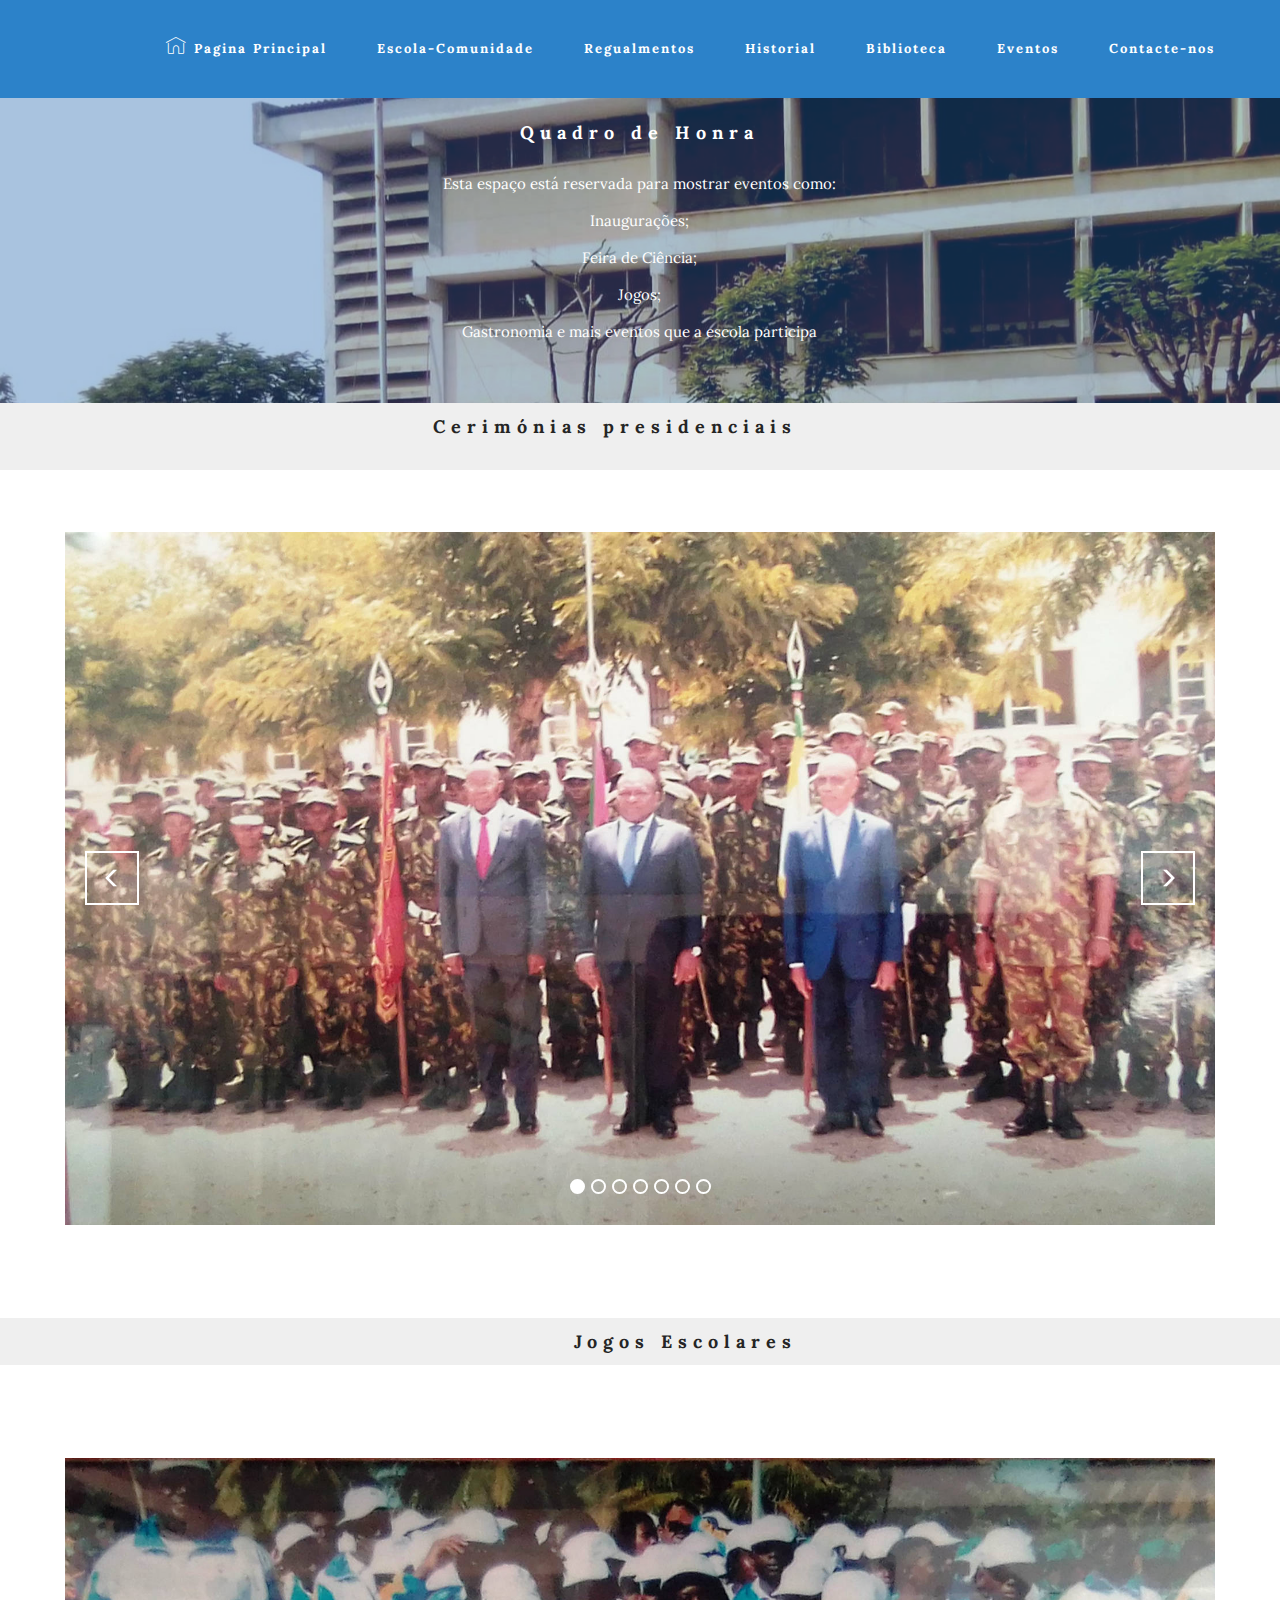
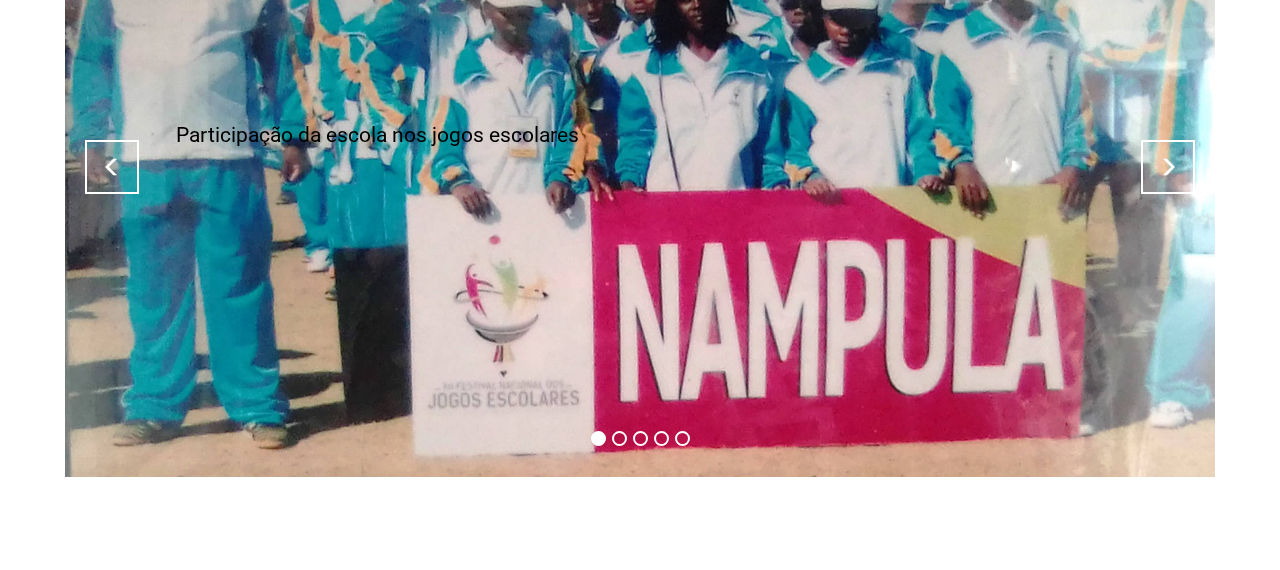
==== page2.html @ 92f91542 "create github pages" ====
<!DOCTYPE html>
<html  >
<head>
  <!-- Site made with Mobirise Website Builder v4.12.4, https://mobirise.com -->
  <meta charset="UTF-8">
  <meta http-equiv="X-UA-Compatible" content="IE=edge">
  <meta name="generator" content="Mobirise v4.12.4, mobirise.com">
  <meta name="viewport" content="width=device-width, initial-scale=1, minimum-scale=1">
  <link rel="shortcut icon" href="assets/images/ooo-207x128.png" type="image/x-icon">
  <meta name="description" content="">
  
  
  <title>ESN-Eventos</title>
  <link rel="stylesheet" href="https://fonts.googleapis.com/css?family=Roboto:700,400&subset=cyrillic,latin,greek,vietnamese">
  <link rel="stylesheet" href="assets/web/assets/mobirise-icons/mobirise-icons.css">
  <link rel="stylesheet" href="assets/bootstrap/css/bootstrap.min.css">
  <link rel="stylesheet" href="assets/mobirise/css/style.css">
  <link rel="stylesheet" href="assets/mobirise-slider/style.css">
  <link rel="preload" as="style" href="assets/mobirise/css/mbr-additional.css"><link rel="stylesheet" href="assets/mobirise/css/mbr-additional.css" type="text/css">
  
  
  
</head>
<body>
  <section class="mbr-navbar mbr-navbar--freeze mbr-navbar--absolute mbr-navbar--sticky mbr-navbar--auto-collapse" id="menu-8" data-rv-view="93">
    <div class="mbr-navbar__section mbr-section">
        <div class="mbr-section__container container">
            <div class="mbr-navbar__container">
                
                <div class="mbr-navbar__hamburger mbr-hamburger"><span class="mbr-hamburger__line"></span></div>
                <div class="mbr-navbar__column mbr-navbar__menu">
                    <nav class="mbr-navbar__menu-box mbr-navbar__menu-box--inline-right">
                        <div class="mbr-navbar__column">
                            <ul class="mbr-navbar__items mbr-navbar__items--right float-left mbr-buttons mbr-buttons--freeze mbr-buttons--right btn-decorator mbr-buttons--active mbr-buttons--only-links"><li class="mbr-navbar__item"><a class="mbr-buttons__link btn text-white" href="index.html"><span class="mbri-home mbr-iconfont mbr-iconfont-btn"></span>Pagina Principal</a></li> <li class="mbr-navbar__item"><a class="mbr-buttons__link btn text-white" href="page6.html">Escola-Comunidade</a></li> <li class="mbr-navbar__item"><a class="mbr-buttons__link btn text-white" href="page7.html">Regualmentos</a></li> <li class="mbr-navbar__item"><a class="mbr-buttons__link btn text-white" href="page3.html">Historial</a></li> <li class="mbr-navbar__item"><a class="mbr-buttons__link btn text-white" href="page5.html">Biblioteca</a></li><li class="mbr-navbar__item"><a class="mbr-buttons__link btn text-white" href="page2.html">Eventos</a></li><li class="mbr-navbar__item"><a class="mbr-buttons__link btn text-white" href="page4.html">Contacte-nos</a></li></ul>                            
                            
                        </div>
                    </nav>
                </div>
            </div>
        </div>
    </div>
</section>

<section class="engine"><a href="https://mobirise.info/l">free website templates</a></section><section class="mbr-section mbr-section--relative mbr-section--fixed-size mbr-background mbr-after-navbar" id="msg-box3-1g" data-rv-view="95" style="background-image: url(assets/images/img-20190910-73447-2000x1500.jpeg);">
    <div class="mbr-overlay" style="opacity: 0.4; background-color: rgb(41, 105, 176);"></div>
    <div class="mbr-section__container container mbr-section__container--first" style="padding-top: 31px;">
        <div class="mbr-header mbr-header--wysiwyg row">
            <div class="col-sm-8 col-sm-offset-2">
                <h3 class="mbr-header__text">Quadro de Honra</h3>
                
            </div>
        </div>
    </div>
    <div class="mbr-section__container container mbr-section__container--last" style="padding-bottom: 62px;">
        <div class="row">
            <div class="mbr-article mbr-article--wysiwyg col-sm-8 col-sm-offset-2"><p>Esta espaço está reservada para mostrar eventos como:
</p><p>Inaugurações;
</p><p>Feira de Ciência;
</p><p>Jogos;
</p><p>Gastronomia e mais eventos que a escola participa</p></div>
        </div>
    </div>
    
</section>

<section class="mbr-section mbr-section--relative mbr-section--short-paddings" id="msg-box2-1k" data-rv-view="98" style="background-color: rgb(239, 239, 239);">

    

    <div class="mbr-section__container mbr-section__container--isolated container" style="padding-top: 20px; padding-bottom: 20px;">
        <div class="row">
            <div class="mbr-box mbr-box--fixed mbr-box--adapted">
                <div class="mbr-box__magnet mbr-box__magnet--top-left mbr-section__left col-sm-8">
                    <div class="mbr-section__container">
                        <div class="mbr-header mbr-header--auto-align mbr-header--wysiwyg">
                            <h3 class="mbr-header__text">Cerimónias presidenciais</h3>
                        </div>
                    </div>
                    
                </div>
                <div class="mbr-box__magnet mbr-box__magnet--top-left mbr-section__right col-sm-4">
                    
                </div>
            </div>
        </div>
    </div>

</section>

<section class="mbr-section mbr-section--relative mbr-section--short-paddings" id="msg-box2-1u" data-rv-view="101" style="background-color: rgb(239, 239, 239);">

    

    <div class="mbr-section__container mbr-section__container--isolated container" style="padding-top: 20px; padding-bottom: 0px;">
        <div class="row">
            <div class="mbr-box mbr-box--fixed mbr-box--adapted">
                <div class="mbr-box__magnet mbr-box__magnet--top-left mbr-section__left col-sm-8">
                    
                    
                </div>
                <div class="mbr-box__magnet mbr-box__magnet--top-left mbr-section__right col-sm-4">
                    
                </div>
            </div>
        </div>
    </div>

</section>

<section class="mbr-slider mbr-section mbr-section--no-padding carousel slide" data-ride="carousel" data-wrap="true" data-interval="5000" id="slider-2i" data-rv-view="104" style="background-color: rgb(255, 255, 255);">
    <div class="mbr-section__container boxed-slider container" style="padding-top: 62px; padding-bottom: 93px;">
        <div>
            <ol class="carousel-indicators">
                <li data-app-prevent-settings="" data-target="#slider-2i" class="active" data-slide-to="0"></li><li data-app-prevent-settings="" data-target="#slider-2i" data-slide-to="1"></li><li data-app-prevent-settings="" data-target="#slider-2i" data-slide-to="2"></li><li data-app-prevent-settings="" data-target="#slider-2i" data-slide-to="3"></li><li data-app-prevent-settings="" data-target="#slider-2i" data-slide-to="4"></li><li data-app-prevent-settings="" data-target="#slider-2i" data-slide-to="5"></li><li data-app-prevent-settings="" data-target="#slider-2i" data-slide-to="6"></li>
            </ol>
            <div class="carousel-inner" role="listbox">
                <div class="mbr-box mbr-section mbr-section--relative mbr-section--fixed-size mbr-section--bg-adapted item dark center active">
                    <div class="mbr-box__magnet mbr-box__magnet--center-right">
                                            
                        <div>
                            <img src="assets/images/img-20191025-133819-burst001-cover-2-2000x1205.jpg">
                            <div class="row">
                                <div class=" col-md-6 col-md-offset-5">  

                                <div class="mbr-hero">
                                    

                                    
                                </div>
                                
                                </div>
                            </div>
                        </div>
                    </div>
                </div><div class="mbr-box mbr-section mbr-section--relative mbr-section--fixed-size mbr-section--bg-adapted item dark center">
                    <div class="mbr-box__magnet mbr-box__magnet--center-right">
                                            
                        <div>
                            <img src="assets/images/img-20191025-133909-2000x1083.jpg">
                            <div class="row">
                                <div class=" col-md-6 col-md-offset-5">  

                                <div class="mbr-hero">
                                    

                                    
                                </div>
                                
                                </div>
                            </div>
                        </div>
                    </div>
                </div><div class="mbr-box mbr-section mbr-section--relative mbr-section--fixed-size mbr-section--bg-adapted item dark center">
                    <div class="mbr-box__magnet mbr-box__magnet--center-right">
                                            
                        <div>
                            <img src="assets/images/img-20191025-133913-burst001-cover-2-2000x1382.jpg">
                            <div class="row">
                                <div class=" col-md-6 col-md-offset-5">  

                                <div class="mbr-hero">
                                    

                                    
                                </div>
                                
                                </div>
                            </div>
                        </div>
                    </div>
                </div><div class="mbr-box mbr-section mbr-section--relative mbr-section--fixed-size mbr-section--bg-adapted item dark center">
                    <div class="mbr-box__magnet mbr-box__magnet--center-right">
                                            
                        <div>
                            <img src="assets/images/img-20191025-133945-2000x1299.jpg">
                            <div class="row">
                                <div class=" col-md-6 col-md-offset-5">  

                                <div class="mbr-hero">
                                    

                                    
                                </div>
                                
                                </div>
                            </div>
                        </div>
                    </div>
                </div><div class="mbr-box mbr-section mbr-section--relative mbr-section--fixed-size mbr-section--bg-adapted item dark center">
                    <div class="mbr-box__magnet mbr-box__magnet--center-right">
                                            
                        <div>
                            <img src="assets/images/img-20191025-134005-2000x1050.jpg">
                            <div class="row">
                                <div class=" col-md-6 col-md-offset-5">  

                                <div class="mbr-hero">
                                    

                                    
                                </div>
                                
                                </div>
                            </div>
                        </div>
                    </div>
                </div><div class="mbr-box mbr-section mbr-section--relative mbr-section--fixed-size mbr-section--bg-adapted item dark center">
                    <div class="mbr-box__magnet mbr-box__magnet--center-right">
                                            
                        <div>
                            <img src="assets/images/img-20191025-134021-2000x1330.jpg">
                            <div class="row">
                                <div class=" col-md-6 col-md-offset-5">  

                                <div class="mbr-hero">
                                    

                                    
                                </div>
                                
                                </div>
                            </div>
                        </div>
                    </div>
                </div><div class="mbr-box mbr-section mbr-section--relative mbr-section--fixed-size mbr-section--bg-adapted item dark center">
                    <div class="mbr-box__magnet mbr-box__magnet--center-right">
                                            
                        <div>
                            <img src="assets/images/img-20191025-134209-1853x1308.jpg">
                            <div class="row">
                                <div class=" col-md-6 col-md-offset-5">  

                                <div class="mbr-hero">
                                    

                                    
                                </div>
                                
                                </div>
                            </div>
                        </div>
                    </div>
                </div>
            </div>
            
            <a data-app-prevent-settings="" class="left carousel-control" role="button" data-slide="prev" href="#slider-2i">
                <span class="glyphicon glyphicon-menu-left" aria-hidden="true"></span>
                <span class="sr-only">Previous</span>
            </a>
            <a data-app-prevent-settings="" class="right carousel-control" role="button" data-slide="next" href="#slider-2i">
                <span class="glyphicon glyphicon-menu-right" aria-hidden="true"></span>
                <span class="sr-only">Next</span>
            </a>
        </div>
    </div>
</section>

<section class="mbr-section mbr-section--relative mbr-section--short-paddings" id="msg-box2-1j" data-rv-view="128" style="background-color: rgb(239, 239, 239);">

    

    <div class="mbr-section__container mbr-section__container--isolated container" style="padding-top: 20px; padding-bottom: 20px;">
        <div class="row">
            <div class="mbr-box mbr-box--fixed mbr-box--adapted">
                <div class="mbr-box__magnet mbr-box__magnet--top-left mbr-section__left col-sm-8">
                    <div class="mbr-section__container">
                        <div class="mbr-header mbr-header--auto-align mbr-header--wysiwyg">
                            <h3 class="mbr-header__text">Jogos Escolares</h3>
                        </div>
                    </div>
                    
                </div>
                <div class="mbr-box__magnet mbr-box__magnet--top-left mbr-section__right col-sm-4">
                    
                </div>
            </div>
        </div>
    </div>

</section>

<section class="mbr-slider mbr-section mbr-section--no-padding carousel slide" data-ride="carousel" data-wrap="true" data-interval="5000" id="slider-2j" data-rv-view="131" style="background-color: rgb(255, 255, 255);">
    <div class="mbr-section__container boxed-slider container" style="padding-top: 93px; padding-bottom: 93px;">
        <div>
            <ol class="carousel-indicators">
                <li data-app-prevent-settings="" data-target="#slider-2j" data-slide-to="0" class="active"></li><li data-app-prevent-settings="" data-target="#slider-2j" data-slide-to="1"></li><li data-app-prevent-settings="" data-target="#slider-2j" data-slide-to="2"></li><li data-app-prevent-settings="" data-target="#slider-2j" data-slide-to="3"></li><li data-app-prevent-settings="" data-target="#slider-2j" class="" data-slide-to="4"></li>
            </ol>
            <div class="carousel-inner" role="listbox">
                <div class="mbr-box mbr-section mbr-section--relative mbr-section--fixed-size mbr-section--bg-adapted item dark center active">
                    <div class="mbr-box__magnet mbr-box__magnet--center-left">
                                            
                        <div>
                            <img src="assets/images/img-20191025-133648-burst001-cover-2000x1076.jpg">
                            <div class="row">
                                <div class=" col-md-offset-1 col-md-6">  

                                <div class="mbr-hero">
                                    

                                    <p class="mbr-hero__subtext">Participação da escola nos jogos escolares</p>
                                </div>
                                
                                </div>
                            </div>
                        </div>
                    </div>
                </div><div class="mbr-box mbr-section mbr-section--relative mbr-section--fixed-size mbr-section--bg-adapted item dark center">
                    <div class="mbr-box__magnet mbr-box__magnet--center-right">
                                            
                        <div>
                            <img src="assets/images/img-20191025-133725-2000x1295.jpg">
                            <div class="row">
                                <div class=" col-md-6 col-md-offset-5">  

                                <div class="mbr-hero">
                                    

                                    
                                </div>
                                
                                </div>
                            </div>
                        </div>
                    </div>
                </div><div class="mbr-box mbr-section mbr-section--relative mbr-section--fixed-size mbr-section--bg-adapted item dark center">
                    <div class="mbr-box__magnet mbr-box__magnet--center-right">
                                            
                        <div>
                            <img src="assets/images/img-20191025-133612-burst001-cover-1-2000x1379.jpg">
                            <div class="row">
                                <div class=" col-md-6 col-md-offset-5">  

                                <div class="mbr-hero">
                                    

                                    
                                </div>
                                
                                </div>
                            </div>
                        </div>
                    </div>
                </div><div class="mbr-box mbr-section mbr-section--relative mbr-section--fixed-size mbr-section--bg-adapted item dark center">
                    <div class="mbr-box__magnet mbr-box__magnet--center-right">
                                            
                        <div>
                            <img src="assets/images/img-20191025-133658-copia-2000x1076.jpg">
                            <div class="row">
                                <div class=" col-md-6 col-md-offset-5">  

                                <div class="mbr-hero">
                                    

                                    
                                </div>
                                
                                </div>
                            </div>
                        </div>
                    </div>
                </div><div class="mbr-box mbr-section mbr-section--relative mbr-section--fixed-size mbr-section--bg-adapted item dark center">
                    <div class="mbr-box__magnet mbr-box__magnet--center-right">
                                            
                        <div>
                            <img src="assets/images/img-20191025-133812-2000x1076.jpg">
                            <div class="row">
                                <div class=" col-md-6 col-md-offset-5">  

                                <div class="mbr-hero">
                                    

                                    
                                </div>
                                
                                </div>
                            </div>
                        </div>
                    </div>
                </div>
            </div>
            
            <a data-app-prevent-settings="" class="left carousel-control" role="button" data-slide="prev" href="#slider-2j">
                <span class="glyphicon glyphicon-menu-left" aria-hidden="true"></span>
                <span class="sr-only">Previous</span>
            </a>
            <a data-app-prevent-settings="" class="right carousel-control" role="button" data-slide="next" href="#slider-2j">
                <span class="glyphicon glyphicon-menu-right" aria-hidden="true"></span>
                <span class="sr-only">Next</span>
            </a>
        </div>
    </div>
</section>


  <script src="assets/web/assets/jquery/jquery.min.js"></script>
  <script src="assets/bootstrap/js/bootstrap.min.js"></script>
  <script src="assets/smooth-scroll/smooth-scroll.js"></script>
  <script src="assets/bootstrap-carousel-swipe/bootstrap-carousel-swipe.js"></script>
  <script src="assets/mobirise/js/script.js"></script>
  
  
</body>
</html>
---- assets/web/assets/mobirise-icons/mobirise-icons.css ----
@font-face {
  font-family: 'MobiriseIcons';
  src:  url('mobirise-icons.eot?spat4u');
  src:  url('mobirise-icons.eot?spat4u#iefix') format('embedded-opentype'),
    url('mobirise-icons.ttf?spat4u') format('truetype'),
    url('mobirise-icons.woff?spat4u') format('woff'),
    url('mobirise-icons.svg?spat4u#MobiriseIcons') format('svg');
  font-weight: normal;
  font-style: normal;
  font-display: swap;
}

[class^="mbri-"], [class*=" mbri-"] {
  /* use !important to prevent issues with browser extensions that change fonts */
  font-family: MobiriseIcons !important;
  speak: none;
  font-style: normal;
  font-weight: normal;
  font-variant: normal;
  text-transform: none;
  line-height: 1;

  /* Better Font Rendering =========== */
  -webkit-font-smoothing: antialiased;
  -moz-osx-font-smoothing: grayscale;
}

.mbri-add-submenu:before {
  content: "\e900";
}
.mbri-alert:before {
  content: "\e901";
}
.mbri-align-center:before {
  content: "\e902";
}
.mbri-align-justify:before {
  content: "\e903";
}
.mbri-align-left:before {
  content: "\e904";
}
.mbri-align-right:before {
  content: "\e905";
}
.mbri-android:before {
  content: "\e906";
}
.mbri-apple:before {
  content: "\e907";
}
.mbri-arrow-down:before {
  content: "\e908";
}
.mbri-arrow-next:before {
  content: "\e909";
}
.mbri-arrow-prev:before {
  content: "\e90a";
}
.mbri-arrow-up:before {
  content: "\e90b";
}
.mbri-bold:before {
  content: "\e90c";
}
.mbri-bookmark:before {
  content: "\e90d";
}
.mbri-bootstrap:before {
  content: "\e90e";
}
.mbri-briefcase:before {
  content: "\e90f";
}
.mbri-browse:before {
  content: "\e910";
}
.mbri-bulleted-list:before {
  content: "\e911";
}
.mbri-calendar:before {
  content: "\e912";
}
.mbri-camera:before {
  content: "\e913";
}
.mbri-cart-add:before {
  content: "\e914";
}
.mbri-cart-full:before {
  content: "\e915";
}
.mbri-cash:before {
  content: "\e916";
}
.mbri-change-style:before {
  content: "\e917";
}
.mbri-chat:before {
  content: "\e918";
}
.mbri-clock:before {
  content: "\e919";
}
.mbri-close:before {
  content: "\e91a";
}
.mbri-cloud:before {
  content: "\e91b";
}
.mbri-code:before {
  content: "\e91c";
}
.mbri-contact-form:before {
  content: "\e91d";
}
.mbri-credit-card:before {
  content: "\e91e";
}
.mbri-cursor-click:before {
  content: "\e91f";
}
.mbri-cust-feedback:before {
  content: "\e920";
}
.mbri-database:before {
  content: "\e921";
}
.mbri-delivery:before {
  content: "\e922";
}
.mbri-desktop:before {
  content: "\e923";
}
.mbri-devices:before {
  content: "\e924";
}
.mbri-down:before {
  content: "\e925";
}
.mbri-download:before {
  content: "\e989";
}
.mbri-drag-n-drop:before {
  content: "\e927";
}
.mbri-drag-n-drop2:before {
  content: "\e928";
}
.mbri-edit:before {
  content: "\e929";
}
.mbri-edit2:before {
  content: "\e92a";
}
.mbri-error:before {
  content: "\e92b";
}
.mbri-extension:before {
  content: "\e92c";
}
.mbri-features:before {
  content: "\e92d";
}
.mbri-file:before {
  content: "\e92e";
}
.mbri-flag:before {
  content: "\e92f";
}
.mbri-folder:before {
  content: "\e930";
}
.mbri-gift:before {
  content: "\e931";
}
.mbri-github:before {
  content: "\e932";
}
.mbri-globe:before {
  content: "\e933";
}
.mbri-globe-2:before {
  content: "\e934";
}
.mbri-growing-chart:before {
  content: "\e935";
}
.mbri-hearth:before {
  content: "\e936";
}
.mbri-help:before {
  content: "\e937";
}
.mbri-home:before {
  content: "\e938";
}
.mbri-hot-cup:before {
  content: "\e939";
}
.mbri-idea:before {
  content: "\e93a";
}
.mbri-image-gallery:before {
  content: "\e93b";
}
.mbri-image-slider:before {
  content: "\e93c";
}
.mbri-info:before {
  content: "\e93d";
}
.mbri-italic:before {
  content: "\e93e";
}
.mbri-key:before {
  content: "\e93f";
}
.mbri-laptop:before {
  content: "\e940";
}
.mbri-layers:before {
  content: "\e941";
}
.mbri-left-right:before {
  content: "\e942";
}
.mbri-left:before {
  content: "\e943";
}
.mbri-letter:before {
  content: "\e944";
}
.mbri-like:before {
  content: "\e945";
}
.mbri-link:before {
  content: "\e946";
}
.mbri-lock:before {
  content: "\e947";
}
.mbri-login:before {
  content: "\e948";
}
.mbri-logout:before {
  content: "\e949";
}
.mbri-magic-stick:before {
  content: "\e94a";
}
.mbri-map-pin:before {
  content: "\e94b";
}
.mbri-menu:before {
  content: "\e94c";
}
.mbri-mobile:before {
  content: "\e94d";
}
.mbri-mobile2:before {
  content: "\e94e";
}
.mbri-mobirise:before {
  content: "\e94f";
}
.mbri-more-horizontal:before {
  content: "\e950";
}
.mbri-more-vertical:before {
  content: "\e951";
}
.mbri-music:before {
  content: "\e952";
}
.mbri-new-file:before {
  content: "\e953";
}
.mbri-numbered-list:before {
  content: "\e954";
}
.mbri-opened-folder:before {
  content: "\e955";
}
.mbri-pages:before {
  content: "\e956";
}
.mbri-paper-plane:before {
  content: "\e957";
}
.mbri-paperclip:before {
  content: "\e958";
}
.mbri-photo:before {
  content: "\e959";
}
.mbri-photos:before {
  content: "\e95a";
}
.mbri-pin:before {
  content: "\e95b";
}
.mbri-play:before {
  content: "\e95c";
}
.mbri-plus:before {
  content: "\e95d";
}
.mbri-preview:before {
  content: "\e95e";
}
.mbri-print:before {
  content: "\e95f";
}
.mbri-protect:before {
  content: "\e960";
}
.mbri-question:before {
  content: "\e961";
}
.mbri-quote-left:before {
  content: "\e962";
}
.mbri-quote-right:before {
  content: "\e963";
}
.mbri-refresh:before {
  content: "\e964";
}
.mbri-responsive:before {
  content: "\e965";
}
.mbri-right:before {
  content: "\e966";
}
.mbri-rocket:before {
  content: "\e967";
}
.mbri-sad-face:before {
  content: "\e968";
}
.mbri-sale:before {
  content: "\e969";
}
.mbri-save:before {
  content: "\e96a";
}
.mbri-search:before {
  content: "\e96b";
}
.mbri-setting:before {
  content: "\e96c";
}
.mbri-setting2:before {
  content: "\e96d";
}
.mbri-setting3:before {
  content: "\e96e";
}
.mbri-share:before {
  content: "\e96f";
}
.mbri-shopping-bag:before {
  content: "\e970";
}
.mbri-shopping-basket:before {
  content: "\e971";
}
.mbri-shopping-cart:before {
  content: "\e972";
}
.mbri-sites:before {
  content: "\e973";
}
.mbri-smile-face:before {
  content: "\e974";
}
.mbri-speed:before {
  content: "\e975";
}
.mbri-star:before {
  content: "\e976";
}
.mbri-success:before {
  content: "\e977";
}
.mbri-sun:before {
  content: "\e978";
}
.mbri-sun2:before {
  content: "\e979";
}
.mbri-tablet:before {
  content: "\e97a";
}
.mbri-tablet-vertical:before {
  content: "\e97b";
}
.mbri-target:before {
  content: "\e97c";
}
.mbri-timer:before {
  content: "\e97d";
}
.mbri-to-ftp:before {
  content: "\e97e";
}
.mbri-to-local-drive:before {
  content: "\e97f";
}
.mbri-touch-swipe:before {
  content: "\e980";
}
.mbri-touch:before {
  content: "\e981";
}
.mbri-trash:before {
  content: "\e982";
}
.mbri-underline:before {
  content: "\e983";
}
.mbri-unlink:before {
  content: "\e984";
}
.mbri-unlock:before {
  content: "\e985";
}
.mbri-up-down:before {
  content: "\e986";
}
.mbri-up:before {
  content: "\e987";
}
.mbri-update:before {
  content: "\e988";
}
.mbri-upload:before {
 content: "\e926"; 
}
.mbri-user:before {
  content: "\e98a";
}
.mbri-user2:before {
  content: "\e98b";
}
.mbri-users:before {
  content: "\e98c";
}
.mbri-video:before {
  content: "\e98d";
}
.mbri-video-play:before {
  content: "\e98e";
}
.mbri-watch:before {
  content: "\e98f";
}
.mbri-website-theme:before {
  content: "\e990";
}
.mbri-wifi:before {
  content: "\e991";
}
.mbri-windows:before {
  content: "\e992";
}
.mbri-zoom-out:before {
  content: "\e993";
}
.mbri-redo:before {
  content: "\e994";
}
.mbri-undo:before {
  content: "\e995";
}
---- assets/mobirise/css/style.css ----
.engine {
	position: absolute;
	text-indent: -2400px;
	text-align: center;
	padding: 0;
	top: 0;
	left: -2400px;
}.is-builder .animated {
  -webkit-animation-name: none !important;
  animation-name: none !important;
}
html {
  position: relative;
  min-height: 100%;
}
.mbr-embedded-video {
  position: relative;
}
.mbr-background-video,
.mbr-background-video-preview {
  bottom: 0;
  left: 0;
  overflow: hidden;
  position: absolute;
  right: 0;
  top: 0;
}
.mbr-parallax-background,
.mbr-background {
  background-attachment: fixed !important;
  background-position: 50% 0;
  background-repeat: no-repeat;
  background-size: cover !important;
}
.mbr-hidden-scrollbar .mbr-parallax-background {
  background-size: auto 130%;
}
.mobile .mbr-parallax-background {
  background-attachment: scroll !important;
}
.mbr-background {
  background-attachment: scroll !important;
}
.mbr-navbar {
  position: relative;
  width: 100%;
}
.mbr-navbar:before {
  content: "";
  display: block;
}
.mbr-navbar__brand-link:after,
.mbr-navbar__brand-img {
  max-height: 74px;
  height: 100%;
}
.mbr-navbar:before,
.mbr-navbar__container {
  height: 98px;
}
.mbr-navbar--ss .mbr-navbar__brand-link:after,
.mbr-navbar--ss .mbr-navbar__brand-img {
  height: 74px;
}
.mbr-navbar--ss:before,
.mbr-navbar--ss .mbr-navbar__container {
  height: 98px;
}
.mbr-navbar--xs .mbr-navbar__brand-link:after,
.mbr-navbar--xs .mbr-navbar__brand-img {
  height: 32px;
}
.mbr-navbar--xs:before,
.mbr-navbar--xs .mbr-navbar__container {
  height: 56px;
}
.mbr-navbar--s .mbr-navbar__brand-link:after,
.mbr-navbar--s .mbr-navbar__brand-img {
  height: 48px;
}
.mbr-navbar--s:before,
.mbr-navbar--s .mbr-navbar__container {
  height: 72px;
}
.mbr-navbar--m .mbr-navbar__brand-link:after,
.mbr-navbar--m .mbr-navbar__brand-img {
  height: 64px;
}
.mbr-navbar--m:before,
.mbr-navbar--m .mbr-navbar__container {
  height: 88px;
}
.mbr-navbar--l .mbr-navbar__brand-link:after,
.mbr-navbar--l .mbr-navbar__brand-img {
  height: 96px;
}
.mbr-navbar--l:before,
.mbr-navbar--l .mbr-navbar__container {
  height: 120px;
}
.mbr-navbar--xl .mbr-navbar__brand-link:after,
.mbr-navbar--xl .mbr-navbar__brand-img {
  height: 128px;
}
.mbr-navbar--xl:before,
.mbr-navbar--xl .mbr-navbar__container {
  height: 152px;
}
.mbr-navbar--short .mbr-navbar__brand-link:after,
.mbr-navbar--short .mbr-navbar__brand-img {
  height: 40px;
}
.mbr-navbar--short .mbr-brand__logo .mbr-iconfont{
  font-size: 40px;
}
.mbr-navbar--short:before,
.mbr-navbar--short .mbr-navbar__container {
  height: 64px;
}
.mbr-navbar--short .mbr-navbar__container {
  padding: 12px 0;
}
@media (max-width: 767px) {
  .mbr-navbar--short .mbr-navbar__brand-link:after,
  .mbr-navbar--short .mbr-navbar__brand-img {
    height: 31px;
  }
  .mbr-navbar--short:before,
  .mbr-navbar--short .mbr-navbar__container {
    height: 45px;
  }
  .mbr-navbar--short .mbr-navbar__container {
    padding: 7px 0;
  }
}
.mbr-navbar__brand-img {
  position: relative;
}
.mbr-navbar__brand-img,
.mbr-navbar__container,
.mbr-navbar__section {
  -webkit-transition: all 300ms ease-in-out 0s;
  -o-transition: all 300ms ease-in-out 0s;
  transition: all 300ms ease-in-out 0s;
}
.mbr-navbar__section {
  background: #2c2c2c;
  height: auto;
  position: absolute;
  top: 0;
  width: 100%;
  z-index: 1000;
}
.mbr-navbar__container {
  display: table;
  padding: 12px 0;
  width: 100%;
}
.mbr-navbar__menu-box {
  display: table;
  width: 100%;
}
.mbr-navbar__menu-box--inline-left,
.mbr-navbar__menu-box--inline-center,
.mbr-navbar__menu-box--inline-right {
  display: block;
  text-align: left;
}
.mbr-navbar__menu-box--inline-center {
  text-align: center;
}
.mbr-navbar__menu-box--inline-right {
  text-align: right;
}
.mbr-navbar__column {
  display: table-cell;
  vertical-align: middle;
}
.mbr-navbar__column--xxs {
  width: 1%;
}
.mbr-navbar__column--xs {
  width: 10%;
}
.mbr-navbar__column--s {
  width: 20%;
}
.mbr-navbar__column--m {
  width: 30%;
}
.mbr-navbar__column--l {
  width: 40%;
}
.mbr-navbar__column--xl {
  width: 50%;
}
.mbr-navbar__menu-box--inline-left .mbr-navbar__column,
.mbr-navbar__menu-box--inline-center .mbr-navbar__column,
.mbr-navbar__menu-box--inline-right .mbr-navbar__column {
  display: inline-block;
}
.mbr-navbar__items {
  float: left;
  padding-left: 0px;
  position: relative;
  left: -20px;
}
.mbr-navbar__items--right {
  float: right;
  left: 0;
}
.float-left {
  float: left;
}
.mbr-navbar__item {
  display: block;
  float: left;
  position: relative;
}
.mbr-navbar__hamburger {
  display: none;
  margin-top: -11px;
  position: absolute;
  right: 0;
  top: 50%;
  z-index: 10000;
}
.mbr-navbar--collapsed .mbr-navbar__container {
  position: relative;
}
.mbr-navbar--collapsed .mbr-navbar__column {
  display: block;
  width: 100%;
}
.mbr-navbar--collapsed .mbr-navbar__items--right {
  padding-top: 13px;
}
.mbr-navbar--collapsed .mbr-navbar__menu {
  background: rgba(0, 0, 0, 0.9);
  display: none;
  height: 100%;
  left: 0;
  position: fixed;
  top: 0;
  width: 100%;
  z-index: 9999;
}
.mbr-navbar--collapsed .mbr-navbar__menu-box {
  display: table-cell;
  vertical-align: middle;
}
.mbr-navbar--collapsed .mbr-navbar__items {
  float: none;
}
.mbr-navbar--collapsed .mbr-navbar__item {
  float: none;
}
.mbr-navbar--collapsed .mbr-navbar__hamburger {
  display: block;
}
.mbr-navbar--collapsed.mbr-navbar--open .mbr-navbar__menu {
  display: table;
}
.mbr-navbar--collapsed.mbr-navbar--open:not(.mbr-navbar--sticky) .mbr-navbar__section {
  background: none;
  position: fixed;
}
.mbr-navbar--collapsed.mbr-navbar--open .mbr-navbar__brand {
  visibility: hidden;
}
.mbr-navbar--collapsed.mbr-navbar--sticky.mbr-navbar--open .mbr-navbar__brand {
  visibility: visible;
}
.mbr-navbar--collapsed.mbr-navbar--open .mbr-navbar__brand-img,
.mbr-navbar--collapsed.mbr-navbar--open .mbr-navbar__container {
  -webkit-transition: none;
  -o-transition: none;
  transition: none;
}
.mbr-navbar--freeze.mbr-navbar--collapsed.mbr-navbar--open .mbr-navbar__hamburger,
.mbr-navbar--freeze.mbr-navbar--collapsed.mbr-navbar--open .mbr-navbar__hamburger:hover {
  color: #fff !important;
}
.mbr-navbar--sticky .mbr-navbar__section {
  position: fixed;
}
.mbr-navbar--absolute {
  position: absolute;
}
/* fix for popup menu conflict */
@media (max-width: 480px) {
  .mbr-navbar--absolute.mbr-navbar[id^=menu-] {
    position: absolute;
  }
}
.mbr-navbar--transparent .mbr-navbar__section {
  background: none;
}
.mbr-navbar--stuck .mbr-navbar__section,
.mbr-navbar--relative .mbr-navbar__section {
  background: #2c2c2c;
}
@media (max-width: 991px) {
  .mbr-navbar--auto-collapse .mbr-navbar__container {
    position: relative;
  }
  .mbr-navbar--auto-collapse .mbr-navbar__column {
    display: block;
    width: 100%;
  }
  .mbr-navbar__column {
    max-height: 100vh;
    overflow-x: hidden;
    overflow-y:auto;
  }
  .mbr-navbar__column::-webkit-scrollbar {
    display:none;
  }
  .mbr-navbar--auto-collapse .mbr-navbar__items--right {
    padding-top: 13px;
  }
  .mbr-navbar--auto-collapse .mbr-navbar__menu {
    background: rgba(0, 0, 0, 0.9);
    display: none;
    height: 100%;
    left: 0;
    position: fixed;
    top: 0;
    width: 100%;
    z-index: 9999;
  }
  .mbr-navbar--auto-collapse .mbr-navbar__menu-box {
    display: table-cell;
    vertical-align: middle;
  }
  .mbr-navbar--auto-collapse .mbr-navbar__items {
    float: none;
  }
  .mbr-navbar--auto-collapse .mbr-navbar__item {
    float: none;
  }
  .mbr-navbar--auto-collapse .mbr-navbar__hamburger {
    display: block;
  }
  .mbr-navbar--auto-collapse.mbr-navbar--open .mbr-navbar__menu {
    display: table;
  }
  .mbr-navbar--auto-collapse.mbr-navbar--open:not(.mbr-navbar--sticky) .mbr-navbar__section {
    background: none;
    position: fixed;
  }
  .mbr-navbar--auto-collapse.mbr-navbar--open .mbr-navbar__brand {
    visibility: hidden;
  }
  .mbr-navbar--auto-collapse.mbr-navbar--sticky.mbr-navbar--open .mbr-navbar__brand {
    visibility: visible;
  }
  .mbr-navbar--auto-collapse.mbr-navbar--open .mbr-navbar__brand-img,
  .mbr-navbar--auto-collapse.mbr-navbar--open .mbr-navbar__container {
    -webkit-transition: none;
    -o-transition: none;
    transition: none;
  }
}
.mbr-after-navbar:before {
  content: "";
  display: block;
  height: 98px;
}
.mbr-hamburger {
  cursor: pointer;
  height: 23px;
  width: 30px;
}
.mbr-hamburger:focus {
  outline: none;
}
.mbr-hamburger__line,
.mbr-hamburger__line:before,
.mbr-hamburger__line:after {
  content: "";
  position: absolute;
  display: block;
  height: 1px;
  cursor: pointer;
}
.mbr-hamburger__line,
.mbr-hamburger__line:before,
.mbr-hamburger__line:after {
  width: 30px;
  border-bottom: 5px solid;
  top: 9px;
}
.mbr-hamburger__line:before {
  top: -9px;
}
.mbr-hamburger__line:after {
  top: 9px;
}
.mbr-hamburger__line,
.mbr-hamburger__line:before,
.mbr-hamburger__line:after {
  -webkit-transition: all 300ms ease-in-out;
  transition: all 300ms ease-in-out;
}
.mbr-hamburger--open .mbr-hamburger__line {
  border-color: transparent;
}
.mbr-hamburger--open .mbr-hamburger__line:before,
.mbr-hamburger--open .mbr-hamburger__line:after {
  top: 0;
}
.mbr-hamburger--open .mbr-hamburger__line:before {
  -ms-transform: rotate(45deg);
  -webkit-transform: rotate(45deg);
  transform: rotate(45deg);
}
.mbr-hamburger--open .mbr-hamburger__line:after {
  top: 10px;
  -ms-transform: translatey(-10px) rotate(-45deg);
  -webkit-transform: translatey(-10px) rotate(-45deg);
  transform: translatey(-10px) rotate(-45deg);
}
@media (max-width: 767px) {
  .mbr-hamburger {
    height: 23px;
    width: 27px;
  }
  .mbr-hamburger__line,
  .mbr-hamburger__line:before,
  .mbr-hamburger__line:after {
    width: 27px;
    border-bottom: 4px solid;
    top: 9px;
  }
  .mbr-hamburger__line:before {
    top: -9px;
  }
  .mbr-hamburger__line:after {
    top: 9px;
  }
}

.navbar-dropdown .hamburger-icon {
  content: "";
  width: 16px;
  -webkit-box-shadow: 0 -6px 0 1px,0 0 0 1px,0 6px 0 1px;
  -moz-box-shadow: 0 -6px 0 1px,0 0 0 1px,0 6px 0 1px;
  box-shadow: 0 -6px 0 1px,0 0 0 1px,0 6px 0 1px;
}

.mbr-brand {
  display: block;
  float: left;
  position: relative;
}
.mbr-brand,
.mbr-brand:hover {
  text-decoration: none;
}
.mbr-brand__name {
  display: block;
  font-weight: bold;
  margin-top: 5px;
  text-align: center;
}
.mbr-brand__name,
.mbr-brand__name:hover {
  text-decoration: none;
}
.mbr-brand--inline {
  display: table;
}
.mbr-brand--inline:after {
  content: "";
  display: table-cell;
  width: 1px;
}
.mbr-brand--inline .mbr-brand__logo,
.mbr-brand--inline .mbr-brand__name {
  display: table-cell;
  vertical-align: middle;
}
.mbr-brand--inline .mbr-brand__logo {
  padding-right: 10px;
}
.mbr-brand--inline .mbr-brand__name {
  margin: 0;
  text-align: left;
}
.mbr-form {
  display: table;
  margin-top: -13px;
  position: relative;
  top: 14px;
  /* width: 100%; */
}
.mbr-form__left,
.mbr-form__right {
  display: table-cell;
  vertical-align: top;
}
.mbr-form__left {
  padding-right: 3px;
}
.mbr-form__right {
  width: 1px;
}
@media (max-width: 530px) {
  .mbr-form {
    display: block;
    margin-top: -27px;
    position: relative;
    top: 26px;
  }
  .mbr-form__left,
  .mbr-form__right {
    display: block;
  }
  .mbr-form__left {
    margin-bottom: 12px;
    padding-right: 0;
  }
  .mbr-form__right {
    width: 100%;
  }
}
.mbr-section {
  padding: 0 20px;
}
.mbr-section--no-padding {
  padding: 0;
}
.mbr-section--relative {
  position: relative;
}
.mbr-section--fixed-size {
  overflow: hidden;
}
.mbr-section--full-height {
  height: 100vh;
}
.mbr-section--full-height.mbr-after-navbar:before {
  display: none;
}
.mbr-section--bg-adapted {
  background-attachment: scroll;
  background-position: 50% 0;
  background-repeat: no-repeat;
  background-size: cover;
}
.mbr-section--gray {
  background-color: #444444;
}
.mbr-section--light-gray {
  background-color: #f0f0f0;
}
.mbr-section--dark-gray {
  background-color: #3c3c3c;
}
.mbr-section__container {
  padding: 0;
  position: relative;
  z-index: 3;
}
.mbr-section__container--center {
  text-align: center;
}
.mbr-section__container--std-padding {
  padding: 93px 0;
}
.mbr-section__container--std-top-padding {
  padding-top: 93px;
}
.mbr-section__container--std-bot-padding {
  padding-bottom: 93px;
}
.mbr-section__container--sm-padding {
  padding: 41px 0;
}
.mbr-section__container--sm-top-padding {
  padding-top: 41px;
}
.mbr-section__container--sm-bot-padding {
  padding-bottom: 41px;
}
.mbr-section__container--isolated {
  padding-bottom: 93px;
  padding-top: 93px;
}
.mbr-section__container--first {
  padding-top: 93px;
  padding-bottom: 41px;
}
.mbr-section__container--middle {
  padding-bottom: 41px;
}
.mbr-section__container--last {
  padding-bottom: 93px;
}
.mbr-section__row {
  margin-left: -24px;
  margin-right: -24px;
}
.mbr-section__col {
  overflow: hidden;
  padding-left: 24px;
  padding-right: 24px;
}
.mbr-section__left {
  padding-right: 40px;
}
.mbr-section__right {
  padding-left: 15px;
}
.mbr-section__header {
  line-height: 1.5em;
  margin: -10px 0 0;
  text-align: center;
}
@media (min-width: 768px) {
  .mbr-section--short-paddings .mbr-section__container--std-padding {
    padding: 59px 0;
  }
  .mbr-section--short-paddings .mbr-section__container--std-top-padding {
    padding-top: 59px;
  }
  .mbr-section--short-paddings .mbr-section__container--std-bot-padding {
    padding-bottom: 59px;
  }
  .mbr-section--short-paddings .mbr-section__container--sm-padding {
    padding: 41px 0;
  }
  .mbr-section--short-paddings .mbr-section__container--sm-top-padding {
    padding-top: 41px;
  }
  .mbr-section--short-paddings .mbr-section__container--sm-bot-padding {
    padding-bottom: 41px;
  }
  .mbr-section--short-paddings .mbr-section__container--isolated {
    padding-bottom: 59px;
    padding-top: 59px;
  }
  .mbr-section--short-paddings .mbr-section__container--first {
    padding-top: 59px;
    padding-bottom: 41px;
  }
  .mbr-section--short-paddings .mbr-section__container--middle {
    padding-bottom: 41px;
  }
  .mbr-section--short-paddings .mbr-section__container--last {
    padding-bottom: 59px;
  }
}
@media (max-width: 767px) {
  .mbr-section__left {
    padding-right: 15px;
  }
  .mbr-section__right {
    padding-left: 15px;
    padding-top: 51px;
  }
}
.mbr-arrow {
  bottom: 71px;
  left: 0;
  line-height: 1px;
  padding: 0 20px;
  position: absolute;
  width: 100%;
  z-index: 3;
}
.mbr-arrow__link {
  display: inline-block;
  font-size: 26px;
}
.mbr-arrow__link,
.mbr-arrow__link:hover,
.mbr-arrow__link:focus {
  color: #fff;
}
.mbr-arrow--floating .mbr-arrow__link {
  -webkit-animation: floating-arrow 1.6s infinite ease-in-out 0s;
  -o-animation: floating-arrow 1.6s infinite ease-in-out 0s;
  animation: floating-arrow 1.6s infinite ease-in-out 0s;
}
@-webkit-keyframes floating-arrow {
  from {
    -webkit-transform: translateY(0);
    transform: translateY(0);
  }
  65% {
    -webkit-transform: translateY(11px);
    transform: translateY(11px);
  }
  to {
    -webkit-transform: translateY(0);
    transform: translateY(0);
  }
}
@-o-keyframes floating-arrow {
  from {
    -webkit-transform: translateY(0);
    transform: translateY(0);
  }
  65% {
    -webkit-transform: translateY(11px);
    transform: translateY(11px);
  }
  to {
    -webkit-transform: translateY(0);
    transform: translateY(0);
  }
}
@keyframes floating-arrow {
  from {
    -webkit-transform: translateY(0);
    transform: translateY(0);
  }
  65% {
    -webkit-transform: translateY(11px);
    transform: translateY(11px);
  }
  to {
    -webkit-transform: translateY(0);
    transform: translateY(0);
  }
}
.mbr-arrow--dark .mbr-arrow__link,
.mbr-arrow--dark .mbr-arrow__link:hover,
.mbr-arrow--dark .mbr-arrow__link:focus {
  color: #252525;
}
@media (max-width: 767px) {
  .mbr-arrow {
    bottom: 41px;
  }
}
@media (max-width: 320px) {
  .mbr-arrow {
    bottom: 21px;
    text-align: center;
  }
}
@media all and (device-width: 320px) and (device-height: 568px) and (orientation: portrait) {
  .mbr-arrow {
    bottom: 31px;
  }
}
.mbr-box {
  display: table;
  width: 100%;
}
.mbr-box--fixed {
  table-layout: fixed;
}
.mbr-box--stretched {
  height: 100%;
}
.mbr-box__magnet {
  display: table-cell;
  float: none;
  height: 100%;
  margin-bottom: 0;
  margin-top: 0;
  text-align: center;
  vertical-align: middle;
}
.mbr-box__magnet--sm-padding {
  padding: 41px 0;
}
.mbr-box__magnet--top-left,
.mbr-box__magnet--top-center,
.mbr-box__magnet--top-right {
  vertical-align: top;
}
.mbr-box__magnet--bottom-left,
.mbr-box__magnet--bottom-center,
.mbr-box__magnet--bottom-right {
  vertical-align: bottom;
}
.mbr-box__magnet--top-left,
.mbr-box__magnet--center-left,
.mbr-box__magnet--bottom-left {
  text-align: left;
}
.mbr-box__magnet--top-right,
.mbr-box__magnet--center-right,
.mbr-box__magnet--bottom-right {
  text-align: right;
}
.mbr-box__container {
  height: 50%;
}
@media (max-width: 767px) {
  .mbr-box__container {
    height: 100%;
  }
  .mbr-box--adapted {
    display: block;
  }
  .mbr-box--adapted > .mbr-box__magnet {
    display: block;
    height: auto;
  }
}
.mbr-overlay {
  background: #222;
  bottom: 0;
  left: 0;
  position: absolute;
  right: 0;
  top: 0;
  z-index: 2;
}
.mbr-google-map__marker {
  color: #252525;
  display: none;
  margin: 0;
}
.mbr-google-map--loaded .mbr-google-map__marker {
  display: block;
}
.mbr-hero {
  color: #fff;
  position: relative;
}
.mbr-hero__text {
  font-size: 46px;
  font-weight: bold;
  left: -2px;
  letter-spacing: 2px;
  line-height: 50px;
  margin: -18px 0 1px 0;
  padding-bottom: 41px;
  position: relative;
  top: 8px;
}
.mbr-hero__subtext {
  font-size: 21px;
  line-height: 29px;
  margin: -32px 0 3px 0;
  padding: 0 0 41px 0;
  position: relative;
  top: 6px;
}
.mbr-figure {
  display: inline-block;
  /*line-height: 1px;*/
  margin: 0;
  max-width: 100%;
  overflow: hidden;
  position: relative;
}
.mbr-figure--no-bg {
  background: none;
}
.mbr-figure--full-width {
  display: block;
  width: 100%;
}
.mbr-figure.mbr-after-navbar:before {
  display: none;
}
.mbr-figure--full-width iframe,
.mbr-figure--full-width .mbr-figure__img,
.mbr-figure--full-width .mbr-figure__map {
  width: 100%;
}
.mbr-figure iframe,
.mbr-figure__img,
.mbr-figure__map {
  max-width: 100%;
}
@-webkit-keyframes mapCircleLoading {
  from {
    -webkit-transform: rotate(0deg);
  }
  to {
    -webkit-transform: rotate(359deg);
  }
}
@keyframes mapCircleLoading {
  from {
    transform: rotate(0deg);
  }
  to {
    transform: rotate(359deg);
  }
}
.mbr-figure__map {
  height: 400px;
  position: relative;
}
.mbr-figure__map--short {
  height: 300px;
}
.mbr-figure__map iframe {
  height: 100%;
  width: 100%;
}
.mbr-figure__map [data-state-details] {
  color: #6b6763;
  font-family: "Roboto", Helvetica, Arial, sans-serif;
  height: 1.5em;
  margin-top: -0.75em;
  padding-left: 20px;
  padding-right: 20px;
  position: absolute;
  text-align: center;
  top: 50%;
  width: 100%;
}
.mbr-figure__map[data-state] {
  background: #e9e5dc;
}
.mbr-figure__map[data-state="loading"] [data-state-details] {
  display: none;
}
.mbr-figure__map[data-state="loading"]::after {
  content: "";
  -webkit-animation: mapCircleLoading .6s infinite linear;
  animation: mapCircleLoading .6s infinite linear;
  border-radius: 50%;
  border: 6px rgba(255, 255, 255, 0.35) solid;
  border-top-color: #fff;
  height: 40px;
  left: 50%;
  margin-left: -20px;
  margin-top: -20px;
  position: absolute;
  top: 50%;
  width: 40px;
}
.mbr-figure__caption {
  background: rgba(0, 0, 0, 0.5);
  bottom: 0;
  color: #fff;
  display: block;
  font-size: 17px;
  left: 0;
  line-height: 1.3em;
  min-height: 53px;
  padding: 17px 20px;
  position: absolute;
  text-align: left;
  width: 100%;
}
.mbr-figure__caption--no-padding {
  padding: 17px 0;
}
.mbr-figure--wysiwyg .mbr-figure__caption a,
.mbr-figure--wysiwyg .mbr-figure__caption a:hover {
  color: inherit;
  text-decoration: underline;
}
.mbr-figure--caption-inside-top .mbr-figure__caption {
  bottom: auto;
  top: 0;
}
.mbr-figure--caption-outside-top .mbr-figure__caption,
.mbr-figure--caption-outside-bottom .mbr-figure__caption {
  background: none;
  position: relative;
}
.mbr-figure--no-bg.mbr-figure--caption-outside-top .mbr-figure__caption,
.mbr-figure--no-bg.mbr-figure--caption-outside-bottom .mbr-figure__caption {
  color: #252525;
}
.mbr-figure--no-bg.mbr-figure--caption-outside-top .mbr-figure__caption {
  margin-top: -3px;
  padding-top: 0;
}
.mbr-figure--no-bg.mbr-figure--caption-outside-bottom .mbr-figure__caption {
  margin-top: -2px;
  padding-bottom: 0;
  top: 2px;
}
.mbr-figure__caption--std-grid {
  background: none;
  z-index: 2;
  overflow: hidden;
}
.mbr-figure__caption--std-grid:before {
  bottom: 0;
  content: "";
  position: absolute;
  top: 0;
  width: 200%;
  z-index: -1;
  margin-left: -50%;
}
.mbr-figure--caption-inside-top .mbr-figure__caption--std-grid:before,
.mbr-figure--caption-inside-bottom .mbr-figure__caption--std-grid:before {
  background: rgba(0, 0, 0, 0.6);
}
.mbr-figure__caption-small {
  color: #ccc;
  display: block;
  font-size: 14px;
  line-height: 1.3em;
}
.mbr-figure--no-bg.mbr-figure--caption-outside-top .mbr-figure__caption-small,
.mbr-figure--no-bg.mbr-figure--caption-outside-bottom .mbr-figure__caption-small {
  color: #777;
}
@media (max-width: 767px) {
  .mbr-figure--adapted {
    display: block;
    width: 100%;
  }
  .mbr-figure--adapted iframe,
  .mbr-figure--adapted .mbr-figure__img,
  .mbr-figure--adapted .mbr-figure__map {
    width: 100%;
  }
  .mbr-figure--caption-inside-top .mbr-figure__caption,
  .mbr-figure--caption-inside-bottom .mbr-figure__caption {
    background: none;
    position: relative;
  }
  .mbr-figure--caption-inside-top .mbr-figure__caption--std-grid:before,
  .mbr-figure--caption-inside-bottom .mbr-figure__caption--std-grid:before {
    display: none;
  }
}
.mbr-reviews {
  list-style: none;
  margin: 0 -15px;
  padding: 3px 0 0 0;
}
.mbr-reviews__item {
  position: relative;
  margin-top: 39px;
}
.mbr-reviews__text {
  background: #fafafa;
  border-radius: 3px;
  border: 1px solid #ededed;
  color: #777;
  font-size: 16px;
  line-height: 26px;
  padding: 20px;
  position: relative;
}
.mbr-reviews__text:before {
  -webkit-transform: rotate(45deg);
  -ms-transform: rotate(45deg);
  -o-transform: rotate(45deg);
  transform: rotate(45deg);
  width: 14px;
  height: 14px;
  background-color: #fafafa;
  border-color: #ededed;
  border-style: none solid solid none;
  border-width: 0 1px 1px 0;
  bottom: -8px;
  content: "";
  display: block;
  left: 50px;
  position: absolute;
}
.mbr-reviews__p {
  margin: 0;
}
.mbr-reviews__author {
  margin-top: 30px;
  padding-left: 102px;
  position: relative;
}
.mbr-reviews__author--short {
  margin-top: 27px;
  padding-left: 32px;
}
.mbr-reviews__author-img {
  width: 50px;
  height: 50px;
  border-radius: 50%;
  left: 33px;
  position: absolute;
  top: 0;
}
.mbr-reviews__author-name {
  color: #777;
  font-size: 14px;
  font-weight: bold;
  position: relative;
  top: -3px;
}
.mbr-reviews__author-bio {
  color: #999;
  font-size: 12px;
}
@media (max-width: 767px) {
  .mbr-reviews__author {
    padding-bottom: 32px;
  }
  .mbr-reviews__author--short {
    padding-bottom: 1px;
  }
}
@media (min-width: 768px) and (max-width: 991px) {
  .mbr-reviews__item:nth-of-type(2n+1) {
    clear: left;
  }
}
@media (min-width: 992px) {
  .mbr-reviews__item:nth-of-type(3n+1) {
    clear: left;
  }
}
@media (max-width: 991px) {
  .mbr-header--reduce .mbr-header__text {
    padding-top: 1em;
    margin-top: -1em;
  }
}
.mbr-header {
  margin-top: -20px;
  padding: 0;
  position: relative;
  text-align: left;
  top: 10px;
}
.mbr-header--std-padding {
  padding-bottom: 41px;
}
.mbr-header--center {
  text-align: center;
}
.mbr-header__text {
  display: block;
  font-size: 25px;
  font-weight: bold;
  letter-spacing: 6px;
  line-height: 1.5em;
  margin: 0;
}
.mbr-header__subtext {
  color: #777;
  font-size: 14px;
  font-style: italic;
  letter-spacing: 1px;
  margin: 8px 0 7px 0;
}
.mbr-header--inline {
  margin-top: 0;
  padding: 41px 0 28px 0;
  top: 0;
}
.mbr-header--inline .mbr-header__text {
  letter-spacing: 4px;
  line-height: 1em;
  margin: 15px 0 0 0;
}
@media (max-width: 767px) {
  .mbr-header--inline {
    padding: 47px 0 38px 0;
  }
  .mbr-header--inline .mbr-header__text {
    display: block;
    margin: 0 0 38px 0;
  }
  .mbr-header--auto-align .mbr-header__text,
  .mbr-header--auto-align .mbr-header__subtext {
    left: 0;
    text-align: center !important;
  }
}
@media (min-width: 768px) {
  .mbr-header--reduce {
    margin-top: -5px;
    top: 2px;
  }
  .mbr-header--reduce .mbr-header__text {
    font-size: 16px;
    letter-spacing: 1px;
    line-height: 1.1em;
    padding-top: 0.4em;
    margin-top: -0.4em;
  }
}
.mbr-social-icons__icon {
  -webkit-transition: all 0.2s ease-in-out 0s;
  -o-transition: all 0.2s ease-in-out 0s;
  transition: all 0.2s ease-in-out 0s;
  color: #fff;
  cursor: pointer;
  display: inline-block;
  font-size: 29px;
  height: 56px;
  line-height: 61px;
  margin: 0 10px 13px 0;
  position: relative;
  text-align: center;
  width: 56px;
}
.mbr-social-icons__icon:hover {
  color: #fff;
}
.mbr-social-icons--style-1 .mbr-social-icons__icon:hover {
  background: #252525 !important;
}
.mbr-contacts {
  color: #9c9c9c;
  font-size: 14px;
  line-height: 1.7em;
  padding: 45px 0 46px;
}
.mbr-contacts__img {
  max-width: 100%;
  margin: 6px 0 5px 40px;
}
.mbr-contacts__img--left {
  margin-left: 0;
}
.mbr-contacts__text {
  margin: 0;
}
.mbr-contacts__header {
  color: #fff;
  font-size: 14px;
  letter-spacing: 1px;
  margin-bottom: 20px;
  margin-top: 3px;
}
.mbr-contacts__list {
  list-style: none;
  margin: 0;
  padding: 0;
}
@media (max-width: 767px) {
  .mbr-contacts__img {
    margin-bottom: 10px;
  }
  .mbr-contacts__header {
    margin-top: 20px;
    margin-bottom: 10px;
  }
  .mbr-contacts__column {
    margin-top: 37px;
  }
}
.mbr-footer {
  color: #9c9c9c;
  font-size: 13px;
  letter-spacing: 1px;
  line-height: 1.5em;
  padding: 37px 0 39px;
  word-spacing: 1px;
}
.mbr-footer__copyright {
  margin: 0;
}
.mbr-buttons {
  margin: -26px 0 13px 0;
  position: relative;
  text-align: left;
  top: 26px;
}
.mbr-buttons__btn,
.mbr-buttons__link {
  margin: 0 10px 13px 0;
}
.mbr-buttons__btn,
.mbr-buttons__link,
.mbr-buttons__btn:hover,
.mbr-buttons__link:hover {
  text-decoration: none;
}
.mbr-buttons--top {
  top: 44px;
  margin-top: -62px;
}
.mbr-buttons--no-offset {
  margin-top: 0;
  top: 0;
}
.mbr-buttons--only-links {
  left: -20px;
}
.mbr-buttons--center {
  left: 5px;
  text-align: center;
}
.mbr-buttons--center.mbr-buttons--only-links {
  left: 0;
}
.mbr-buttons--right {
  text-align: right;
}
.mbr-buttons--right .mbr-buttons__btn,
.mbr-buttons--right .mbr-buttons__link {
  margin: 0 0 13px 10px;
}
.mbr-buttons--right.mbr-buttons--only-links {
  left: 20px;
}
.mbr-buttons--activated {
  left: 5px;
  text-align: center;
}
.mbr-buttons--activated .mbr-buttons__btn,
.mbr-buttons--activated .mbr-buttons__link {
  margin-left: 0;
  margin-right: 0;
}
.mbr-buttons--activated .mbr-buttons__link {
  font-size: 25px;
  padding: 10px 30px 2px;
}
.mbr-buttons--activated .mbr-buttons__btn {
  font-size: 15px;
  margin-top: 9px;
  padding: 15px 30px;
}
.mbr-buttons--freeze.mbr-buttons--activated .mbr-buttons__link {
  font-size: 25px !important;
}
.mbr-buttons--freeze.mbr-buttons--activated .mbr-buttons__link,
.mbr-buttons--freeze.mbr-buttons--activated .mbr-buttons__link:hover {
  color: #fff !important;
}
.mbr-buttons--freeze.mbr-buttons--activated .mbr-buttons__btn {
  font-size: 15px !important;
}
@media (max-width: 991px) {
  .mbr-buttons {
    top: 0;
  }
  form:not(.mbr-form) .mbr-buttons {
    top: 26px;
  }
  .mbr-buttons:first-child {
    margin-top: 0;
  }
  .mbr-buttons--active {
    left: 5px;
    text-align: center;
  }
  .mbr-buttons--active .mbr-buttons__btn,
  .mbr-buttons--active .mbr-buttons__link {
    margin-left: 0;
    margin-right: 0;
  }
  .mbr-buttons--right.mbr-buttons--only-links {
    left: 0;
  }
  .mbr-buttons--active .mbr-buttons__link {
    font-size: 25px;
    padding: 10px 30px 2px;
  }
  .mbr-buttons--active .mbr-buttons__btn {
    font-size: 15px;
    margin-top: 9px;
    padding: 15px 30px;
  }
  .mbr-buttons--freeze.mbr-buttons--active .mbr-buttons__link {
    font-size: 25px !important;
  }
  .mbr-buttons--freeze.mbr-buttons--active .mbr-buttons__link,
  .mbr-buttons--freeze.mbr-buttons--active .mbr-buttons__link:hover {
    color: #fff !important;
  }
  .mbr-buttons--freeze.mbr-buttons--active .mbr-buttons__btn {
    font-size: 15px !important;
  }
}
@media (max-width: 767px) {
  .mbr-buttons--auto-align {
    left: 5px;
    margin-top: -26px;
    text-align: center;
    top: 26px;
  }
  .mbr-buttons--auto-align.mbr-buttons--only-links {
    left: 0;
  }
}
@media (max-width: 530px) {
  .mbr-buttons {
    left: 0;
  }
  .mbr-buttons__btn,
  .mbr-buttons__link,
  .mbr-buttons--right .mbr-buttons__btn,
  .mbr-buttons--right .mbr-buttons__link {
    display: inline-block;
    margin: 0 0 13px 0;
    text-align: center;
    width: 100%;
  }
  .mbr-buttons--activated .mbr-buttons__btn,
  .mbr-buttons--activated .mbr-buttons__link,
  .mbr-buttons--active .mbr-buttons__btn,
  .mbr-buttons--active .mbr-buttons__link {
    width: auto;
  }
  .mbr-buttons--activated .mbr-buttons__btn,
  .mbr-buttons--active .mbr-buttons__btn {
    margin-top: 9px;
  }
}
.mbr-article {
  color: #777;
  font-size: 17px;
  line-height: 27px;
  text-align: left;
  position: relative;
  margin-top: -21px;
  top: 14px;
}
.mbr-article--wysiwyg h1,
.mbr-article--wysiwyg h2,
.mbr-article--wysiwyg h3,
.mbr-article--wysiwyg h4,
.mbr-article--wysiwyg h5,
.mbr-article--wysiwyg h6 {
  color: #252525;
  display: block;
  font-weight: bold;
  line-height: 1.3em;
  text-align: left;
}
.mbr-article--wysiwyg h1 {
  font-size: 27px;
  letter-spacing: 3px;
}
.mbr-article--wysiwyg h2 {
  font-size: 23px;
  letter-spacing: 2px;
}
.mbr-article--wysiwyg h3 {
  font-size: 19px;
  letter-spacing: 1px;
}
.mbr-article--wysiwyg h4 {
  font-size: 14px;
}
.mbr-article--wysiwyg h5 {
  font-size: 11px;
}
.mbr-article--wysiwyg h6 {
  font-size: 10px;
}
.mbr-article--wysiwyg p,
.mbr-article--wysiwyg ul,
.mbr-article--wysiwyg ol,
.mbr-article--wysiwyg blockquote {
  margin: 0 0 10px 0;
}
.mbr-article--wysiwyg blockquote {
  font-size: 17px;
  border-color: #f97352;
}
@media (max-width: 767px) {
  .mbr-article--auto-align.mbr-article--wysiwyg p,
  .mbr-article--auto-align {
    text-align: left !important;
  }
}
.social-likes__counter {
  -webkit-transition: all 0.2s ease-in-out 0s;
  -o-transition: all 0.2s ease-in-out 0s;
  transition: all 0.2s ease-in-out 0s;
  background: #3c3c3c;
  border-radius: 23px;
  font-size: 12px;
  height: 23px;
  line-height: 24px;
  min-width: 23px;
  padding: 0 5px;
  position: absolute;
  right: -7px;
  text-align: center;
  top: -7px;
}
.social-likes__counter_empty {
  display: none;
}
.social-likes_style-1 .social-likes__icon:hover {
  background: #252525 !important;
}
.social-likes_style-1 .social-likes__icon:hover .social-likes__counter {
  background: #f97352;
}
.social-likes_style-2 .social-likes__icon {
  background: #252525;
}
.social-likes_style-2 .social-likes__counter {
  background: #f97352;
}
.social-likes_style-2 .social-likes__icon:hover .social-likes__counter {
  background: #3c3c3c;
}
.mbr-plan {
  padding-bottom: 41px;
  padding-left: 1px;
  padding-right: 0;
  position: relative;
}
.mbr-plan--first,
.mbr-plan:first-child {
  padding-left: 0;
}
.mbr-plan--last,
.mbr-plan:last-child {
  padding-bottom: 93px;
}
.mbr-plan__box {
  background: #fff;
}
.mbr-plan__header {
  background: #444;
  overflow: hidden;
  padding: 20px 15px;
  color: #fff;
}
.mbr-plan__number {
  border-bottom: 1px dotted #ddd;
  color: #333;
  font-size: 80px;
  line-height: 0;
  margin: 0px 10px;
  padding: 41px 0;
  text-align: center;
  margin-bottom: 41px;
}
.mbr-plan__details {
  padding-bottom: 41px;
}
.mbr-plan__details ul,
.mbr-plan__list {
  list-style: none;
  margin: 0;
  padding: 0;
}
.mbr-plan__details ul {
  text-align: center;
}
.mbr-plan__details li,
.mbr-plan__item {
  line-height: 40px;
  padding: 0 15px;
}
.mbr-plan__item {
  text-align: center;
}
.mbr-plan__buttons {
  overflow: hidden;
  padding: 0 15px 41px;
}
.mbr-plan--favorite {
  margin-right: -1px;
  margin-top: -30px;
  padding-left: 0;
  top: 15px;
  z-index: 5;
}
.mbr-plan--favorite .mbr-plan__number:before {
  content: "";
  display: block;
  height: 15px;
}
.mbr-plan--favorite .mbr-plan__box {
  padding-bottom: 15px;
  box-shadow: 0px 0px 20px 5px rgba(0, 0, 0, 0.1);
}
.mbr-plan--primary .mbr-plan__header {
  background: #4c6972;
}
.mbr-plan--success .mbr-plan__header {
  background: #7ac673;
}
.mbr-plan--info .mbr-plan__header {
  background: #27aae0;
}
.mbr-plan--warning .mbr-plan__header {
  background: #faaf40;
}
.mbr-plan--danger .mbr-plan__header {
  background: #f97352;
}
@media (max-width: 767px) {
  .mbr-plan,
  .mbr-plan--first,
  .mbr-plan:first-child {
    padding-left: 15px;
    padding-right: 15px;
  }
  .mbr-plan__number {
    font-size: 79px;
  }
  .mbr-plan__details {
    font-size: 17px;
  }
  .mbr-plan--favorite {
    margin: 0;
    top: 0;
  }
}
.mbr-number {
  display: inline-block;
  margin-top: -0.12em;
}
.mbr-number__num {
  display: inline-table;
  height: 1em;
}
.mbr-number__group {
  display: table-cell;
  font-weight: bold;
  position: relative;
  vertical-align: middle;
}
.mbr-number__left {
  display: none;
  font-size: 0.34em;
  line-height: 0;
  padding: 0px 5px;
  vertical-align: super;
}
.mbr-number__right {
  display: none;
  font-size: 0.25em;
  padding: 0px 5px;
  vertical-align: middle;
  white-space: nowrap;
}
.mbr-number__caption {
  display: block;
  font-size: 0.19em;
  line-height: 1em;
  opacity: 0.5;
  padding-top: 0.5em;
  text-align: center;
}
.mbr-number--price .mbr-number__value {
  padding-right: 0.28em;
}
.mbr-number--price .mbr-number__left {
  display: inline;
}
.mbr-number--short-price .mbr-number__left,
.mbr-number--short-price .mbr-number__right {
  display: inline;
}
.mbr-number--short-price .mbr-number__caption {
  display: none;
}
.mbr-number--inverse-price .mbr-number__group {
  top: 0.1em;
}
.mbr-number--inverse-price .mbr-number__left {
  display: none;
}
.mbr-number--inverse-price .mbr-number__value {
  padding-left: 0.28em;
}
.mbr-number--inverse-price .mbr-number__right {
  display: inline;
}


/* iconfont default styling */
/* for buttons */
.mbr-iconfont.mbr-iconfont-btn,
.mbr-buttons__btn .mbr-iconfont{ /* depricated, used only for compatibility */
  padding-right: 0.3em;
  font-size: 2em;
  line-height: 0.4em;
  vertical-align: text-bottom;
  position: relative;
  top: -0.1em;
  text-decoration:none;
}

/* menu links */
.mbr-iconfont.mbr-iconfont-btn-parent,
.mbr-buttons__link .mbr-iconfont{ /* depricated, used only for compatibility */
  padding-right: 0.3em;
  font-size: 1.5em;
  position: relative;
  top: -0.2em;
  vertical-align:middle
}

/* msg-box4 */
.mbr-iconfont.mbr-iconfont-msg-box4,
.mbr-iconfont.mbr-iconfont-msg-box5{
  font-size: 357px;
  text-decoration:none;
  color:#FFFFFF;
}


/*menu logo */
.mbr-iconfont.mbr-iconfont-menu,
.mbr-iconfont.mbr-iconfont-ext__menu{
  font-size: 74px;
  text-decoration:none;
  color:#FFFFFF;
}

/* contacts1 */
.mbr-iconfont.mbr-iconfont-contacts1{
  font-size: 119px;
  text-decoration:none;
  color:#9C9C9C;
}

.mbr-iconfont.mbr-iconfont-features1{
  font-size: 250px; /* ~ image.height */
  text-decoration:none;
}

@media (max-width: 768px) {
  .image-size{
    width: 100% !important;
  }
  .content-size{
    width: 100%;
  }
}

.form-control {
  /* background: #eef2f7;
  padding:1rem; */
}

.align-center {
  text-align: center;
}

.col, .col-12, .col-auto {
  position: relative;
  width: 100%;
  min-height: 1px;
  padding-left: 15px;
  padding-right: 15px;
}

.col {
  -ms-flex-preferred-size: 0;
  flex-basis: 0;
  -ms-flex-positive: 1;
  flex-grow: 1;
  max-width: 100%;
}

.col-auto {
  -ms-flex: 0 0 auto;
  flex: 0 0 auto;
  width: auto;
  max-width: none;
}

form a.btn {
  margin:0;
}

.mx-auto {
  margin: 0 auto;
}

section.custom-form .container,
section.form .container {
  display:flex;
}

.form-row {
  display:flex;
  flex-wrap: wrap;
  margin: 0 -15px;
}
---- assets/mobirise-slider/style.css ----
/*-------

   Slider

-------*/
.mbr-slider .carousel-inner > .active,
.mbr-slider .carousel-inner > .next,
.mbr-slider .carousel-inner > .prev {
	display: table;
}
.mbr-slider .carousel-control {
    background-image: none;
    width: 54px;
    height: 54px;
    top: 50%;
    margin-top: -27px;
    line-height: 54px;
    border: 2px solid #fff;
    opacity: 1;
    text-shadow: none;
    z-index: 5;
    -webkit-transition: all 0.2s ease-in-out 0s;
    -o-transition: all 0.2s ease-in-out 0s;
    transition: all 0.2s ease-in-out 0s;
}
.mbr-slider .carousel-control.left {
	margin-left: 20px;
}
.mbr-slider .carousel-control.right {
	margin-right: 20px;
}
.mbr-slider .carousel-control:hover {
	background: #fff;
	color: #000;
}
.mbr-slider .carousel-indicators {
    bottom: 20px;
}
.mbr-slider .carousel-indicators li,
.mbr-slider .carousel-indicators .active {
    width: 15px;
    height: 15px;
    margin: 3px;
    border: 2px solid #ffffff;
}

@media (max-width: 767px) {
    .mbr-slider .carousel-control {
        top: auto;
        bottom: 20px;
    }
}
.mbr-slider .mbr-overlay {
    z-index: 0;
    opacity:0.5;
}
/* boxed model */
.mbr-slider > .boxed-slider {
    position: relative;
    padding: 93px 0;
}
.mbr-slider > .boxed-slider > div{
    position: relative;

}
.mbr-slider > .container .carousel-indicators {
    margin-bottom: 3px;
}
@media (max-width: 767px) {
    .mbr-slider > .container .carousel-control {
        margin-bottom: 0px;
    }
}
.mbr-slider > .container img {
    width: 100%;
}
.mbr-slider > .container img + .row {
    position: absolute;
    top: 50%;
    left: 0;
    right: 0;
    margin-left: 0;
    margin-right: 0;
    -webkit-transform: translateY(-50%);
    -moz-transform: translateY(-50%);
    transform: translateY(-50%);
}
.mbr-slider .mbr-section {
    padding-left: 0;
    padding-right: 0;
}

/* article layout */
.mbr-slider .article-slider > div {
    padding-left: 0;
    padding-right: 0;
}
.mbr-slider > .container.article-slider .carousel-indicators {
    margin-bottom: 0;
}
---- assets/mobirise/css/mbr-additional.css ----
@import url(https://fonts.googleapis.com/css?family=Lora:400,700);





























#menu-0 .mbr-brand__name {
  font-size: 16px;
}
#menu-0.mbr-navbar--stuck .mbr-navbar__section {
  background: #2c82c9;
}
#menu-0 .mbr-navbar__section {
  background: #2c82c9;
}
#menu-0 .mbr-navbar__hamburger {
  color: #2969b0;
}
#menu-0 .mbr-navbar__items a {
  font-size: 13px;
  font-family: 'Lora', serif;
}
#slider-18 P {
  color: #efefef;
  font-family: 'Lora', serif;
}
#msg-box3-2x .mbr-header .mbr-header__text {
  text-align: center;
  font-family: 'Lora', serif;
  font-size: 18px;
}
#msg-box3-2x .mbr-header .mbr-header__subtext {
  text-align: center;
}
#msg-box2-12 .mbr-header .mbr-header__text {
  color: #000000;
  text-align: left;
  font-size: 18px;
  font-family: 'Lora', serif;
}
#msg-box2-12 .mbr-article {
  color: #252525;
}
#msg-box3-2f .mbr-header .mbr-header__text {
  text-align: center;
  font-size: 18px;
  color: #000000;
  font-family: 'Lora', serif;
}
#msg-box3-2f .mbr-header .mbr-header__subtext {
  text-align: center;
}
#msg-box3-2f .mbr-article P {
  text-align: center;
  font-family: 'Lora', serif;
  font-size: 15px;
}
#msg-box3-2f .mbr-article {
  color: #000000;
}
#msg-box4-2q .mbr-header__text {
  color: #ffffff;
}
#msg-box4-2q .mbr-header__subtext {
  color: #ffffff;
}
#msg-box4-2q .mbr-article {
  color: #000000;
}
#msg-box4-2q .mbr-article P {
  font-family: 'Lora', serif;
  font-size: 15px;
}
#features1-2r P {
  text-align: left;
  color: #000000;
  font-family: 'Lora', serif;
  font-size: 15px;
}
#msg-box2-10 .mbr-header .mbr-header__text {
  color: #000000;
  font-size: 18px;
  font-family: 'Lora', serif;
}
#msg-box2-10 .mbr-article {
  color: #252525;
}
#msg-box4-33 .mbr-header__text {
  color: #000000;
  font-family: 'Lora', serif;
  font-size: 18px;
}
#msg-box4-33 .mbr-header__subtext {
  color: #ffffff;
}
#msg-box4-33 .mbr-article {
  color: #000000;
  font-family: 'Lora', serif;
  font-size: 15px;
}
#msg-box4-33 .mbr-article P {
  font-family: 'Lora', serif;
  font-size: 15px;
}
#msg-box4-33 .btn {
  font-family: 'Lora', serif;
  font-size: 13px;
}
#msg-box3-36 .mbr-header .mbr-header__text {
  text-align: center;
  font-family: 'Lora', serif;
  font-size: 17px;
}
#msg-box3-36 .mbr-header .mbr-header__subtext {
  text-align: center;
}
#msg-box3-36 .mbr-article {
  color: #000000;
}
#msg-box3-36 .mbr-article P {
  font-family: 'Lora', serif;
  font-size: 15px;
  text-align: center;
}
#msg-box2-31 .mbr-header .mbr-header__text {
  color: #252525;
  text-align: center;
  font-size: 18px;
  font-family: 'Lora', serif;
}
#msg-box2-31 .mbr-article {
  color: #252525;
}
#msg-box4-2z .mbr-header__text {
  color: #222222;
  font-family: 'Lora', serif;
  font-size: 18px;
}
#msg-box4-2z .mbr-header__subtext {
  color: #ffffff;
}
#msg-box4-2z .mbr-article {
  color: #000000;
}
#msg-box4-2z .mbr-article P {
  font-family: 'Lora', serif;
  font-size: 15px;
  text-align: center;
}
#video2-32 SMALL {
  font-size: 16px;
  font-family: 'Lora', serif;
}
#video2-2y SMALL {
  font-family: 'Lora', serif;
  font-size: 16px;
}
#features1-2g P {
  font-family: 'Lora', serif;
  font-size: 15px;
  text-align: left;
  color: #000000;
}
#features1-2g .mbr-section__col .mbr-header__text {
  font-family: 'Lora', serif;
}
#msg-box2-2o .mbr-header .mbr-header__text {
  color: #252525;
}
#msg-box2-2o .mbr-article {
  color: #252525;
}
#msg-box4-2m .mbr-header__text {
  color: #000000;
  text-align: left;
  font-family: 'Lora', serif;
  font-size: 16px;
}
#msg-box4-2m .mbr-header__subtext {
  color: #ffffff;
}
#msg-box4-2m .mbr-article {
  color: #000000;
}
#msg-box4-2m .mbr-article P {
  font-family: 'Lora', serif;
  font-size: 15px;
  text-align: center;
}
#msg-box4-2m .btn {
  font-family: 'Lora', serif;
  font-size: 13px;
}
#msg-box2-2p .mbr-header .mbr-header__text {
  color: #252525;
}
#msg-box2-2p .mbr-article {
  color: #252525;
}
#msg-box2-j .mbr-header .mbr-header__text {
  color: #000000;
  font-size: 18px;
  font-family: 'Lora', serif;
}
#msg-box2-j .mbr-article {
  color: #252525;
}
#content5-14 .mbr-header .mbr-header__text {
  text-align: center;
  color: #fff;
}
#content5-14 .mbr-header .mbr-header__subtext {
  text-align: center;
  color: #fff;
}
#content5-14 .mbr-article {
  color: #000000;
}
#content5-14 .mbr-article P {
  text-align: center;
  font-family: 'Lora', serif;
  font-size: 15px;
}
#contacts1-s P {
  font-family: 'Lora', serif;
  color: #000000;
  font-size: 12px;
}
#social-buttons2-m .mbr-header__text {
  font-size: 14px;
  font-family: 'Lora', serif;
}





#menu-8 .mbr-brand__name {
  font-size: 16px;
}
#menu-8.mbr-navbar--stuck .mbr-navbar__section {
  background: #2c82c9;
}
#menu-8 .mbr-navbar__section {
  background: #2c82c9;
}
#menu-8 .mbr-navbar__hamburger {
  color: #2969b0;
}
#menu-8 .mbr-navbar__items a {
  font-size: 13px;
  font-family: 'Lora', serif;
}
#msg-box3-1g .mbr-header .mbr-header__text {
  text-align: center;
  font-size: 18px;
  font-family: 'Lora', serif;
  color: #ffffff;
}
#msg-box3-1g .mbr-header .mbr-header__subtext {
  text-align: center;
}
#msg-box3-1g .mbr-article P {
  text-align: center;
  font-size: 15px;
  font-family: 'Lora', serif;
}
#msg-box3-1g .mbr-article {
  color: #ffffff;
}
#msg-box2-1k .mbr-header .mbr-header__text {
  color: #252525;
  font-family: 'Lora', serif;
  font-size: 18px;
  text-align: right;
}
#msg-box2-1k .mbr-article {
  color: #252525;
}
#msg-box2-1u .mbr-header .mbr-header__text {
  color: #252525;
}
#msg-box2-1u .mbr-article {
  color: #252525;
}
#msg-box2-1j .mbr-header .mbr-header__text {
  color: #252525;
  font-size: 18px;
  font-family: 'Lora', serif;
  text-align: right;
}
#msg-box2-1j .mbr-article {
  color: #252525;
}
#slider-2j P {
  color: #000000;
}





#menu-d .mbr-brand__name {
  font-size: 16px;
}
#menu-d.mbr-navbar--stuck .mbr-navbar__section {
  background: #2c82c9;
}
#menu-d .mbr-navbar__section {
  background: #2c82c9;
}
#menu-d .mbr-navbar__hamburger {
  color: #2969b0;
}
#menu-d .mbr-navbar__items a {
  font-size: 13px;
  font-family: 'Lora', serif;
}
#msg-box4-2t .mbr-header__text {
  color: #ffffff;
  font-size: 18px;
  font-family: 'Lora', serif;
  text-align: left;
}
#msg-box4-2t .mbr-header__subtext {
  color: #ffffff;
}
#msg-box4-2t .mbr-article {
  color: #ffffff;
}
#msg-box4-2t .mbr-article P {
  font-family: 'Lora', serif;
  font-size: 16px;
}
#msg-box3-17 .mbr-header .mbr-header__text {
  text-align: center;
  font-size: 18px;
  font-family: 'Lora', serif;
}
#msg-box3-17 .mbr-header .mbr-header__subtext {
  text-align: center;
}
#msg-box3-17 .mbr-article P {
  text-align: center;
  font-family: 'Lora', serif;
  font-size: 16px;
}
#msg-box3-17 .mbr-article {
  color: #000000;
}




#menu-n .mbr-brand__name {
  font-size: 16px;
}
#menu-n.mbr-navbar--stuck .mbr-navbar__section {
  background: #2c82c9;
}
#menu-n .mbr-navbar__section {
  background: #2c82c9;
}
#menu-n .mbr-navbar__hamburger {
  color: #2969b0;
}
#menu-n .mbr-navbar__items a {
  font-size: 13px;
  font-family: 'Lora', serif;
}
#msg-box4-2v .mbr-header__text {
  color: #ffffff;
}
#msg-box4-2v .mbr-header__subtext {
  color: #ffffff;
}
#msg-box4-2v .mbr-article {
  color: #ffffff;
}
#msg-box4-2v .mbr-article P {
  text-align: center;
  font-family: 'Lora', serif;
  font-size: 15px;
}
#form1-p .mbr-header__text {
  font-size: 17px;
  font-family: 'Lora', serif;
}
#form1-p .btn {
  font-family: 'Lora', serif;
  font-size: 12px;
}




#menu-t .mbr-brand__name {
  font-size: 16px;
}
#menu-t.mbr-navbar--stuck .mbr-navbar__section {
  background: #2c82c9;
}
#menu-t .mbr-navbar__section {
  background: #2c82c9;
}
#menu-t .mbr-navbar__hamburger {
  color: #2969b0;
}
#menu-t .mbr-navbar__items a {
  font-size: 13px;
  font-family: 'Lora', serif;
}
#msg-box4-19 .mbr-header__text {
  color: #000000;
  text-align: center;
  font-size: 20px;
  font-family: 'Lora', serif;
}
#msg-box4-19 .mbr-header__subtext {
  color: #ffffff;
}
#msg-box4-19 .mbr-article {
  color: #000000;
}
#msg-box4-19 .mbr-article P {
  text-align: center;
  font-family: 'Lora', serif;
  font-size: 15px;
}
#content4-x P {
  font-family: 'Lora', serif;
  font-size: 16px;
  color: #000000;
}



#menu-1b .mbr-brand__name {
  font-size: 16px;
}
#menu-1b.mbr-navbar--stuck .mbr-navbar__section {
  background: #2c82c9;
}
#menu-1b .mbr-navbar__section {
  background: #2c82c9;
}
#menu-1b .mbr-navbar__hamburger {
  color: #2969b0;
}
#menu-1b .mbr-navbar__items a {
  font-size: 13px;
  font-family: 'Lora', serif;
}
#msg-box4-2s .mbr-header__text {
  color: #ffffff;
  font-family: 'Lora', serif;
  font-size: 18px;
}
#msg-box4-2s .mbr-header__subtext {
  color: #ffffff;
}
#msg-box4-2s .mbr-article {
  color: #ffffff;
}
#msg-box4-2s .mbr-article P {
  font-family: 'Lora', serif;
  font-size: 16px;
}





#menu-1o .mbr-brand__name {
  font-size: 16px;
}
#menu-1o.mbr-navbar--stuck .mbr-navbar__section {
  background: #2c82c9;
}
#menu-1o .mbr-navbar__section {
  background: #2c82c9;
}
#menu-1o .mbr-navbar__hamburger {
  color: #2969b0;
}
#menu-1o .mbr-navbar__items a {
  font-size: 13px;
  font-family: 'Lora', serif;
}
#msg-box4-2u .mbr-header__text {
  color: #ffffff;
  font-family: 'Lora', serif;
  font-size: 18px;
}
#msg-box4-2u .mbr-header__subtext {
  color: #ffffff;
}
#msg-box4-2u .mbr-article {
  color: #ffffff;
}
#msg-box4-2u .mbr-article P {
  font-family: 'Lora', serif;
  font-size: 15px;
}
#msg-box3-1p .mbr-header .mbr-header__text {
  text-align: center;
  font-size: 20px;
  font-family: 'Lora', serif;
}
#msg-box3-1p .mbr-header .mbr-header__subtext {
  text-align: center;
}
#msg-box3-1p .mbr-article P {
  text-align: center;
  font-family: 'Lora', serif;
  font-size: 15px;
}
#msg-box3-1p .mbr-article {
  color: #000000;
}
---- assets/mobirise/css/mbr-additional.css ----
@import url(https://fonts.googleapis.com/css?family=Lora:400,700);





























#menu-0 .mbr-brand__name {
  font-size: 16px;
}
#menu-0.mbr-navbar--stuck .mbr-navbar__section {
  background: #2c82c9;
}
#menu-0 .mbr-navbar__section {
  background: #2c82c9;
}
#menu-0 .mbr-navbar__hamburger {
  color: #2969b0;
}
#menu-0 .mbr-navbar__items a {
  font-size: 13px;
  font-family: 'Lora', serif;
}
#slider-18 P {
  color: #efefef;
  font-family: 'Lora', serif;
}
#msg-box3-2x .mbr-header .mbr-header__text {
  text-align: center;
  font-family: 'Lora', serif;
  font-size: 18px;
}
#msg-box3-2x .mbr-header .mbr-header__subtext {
  text-align: center;
}
#msg-box2-12 .mbr-header .mbr-header__text {
  color: #000000;
  text-align: left;
  font-size: 18px;
  font-family: 'Lora', serif;
}
#msg-box2-12 .mbr-article {
  color: #252525;
}
#msg-box3-2f .mbr-header .mbr-header__text {
  text-align: center;
  font-size: 18px;
  color: #000000;
  font-family: 'Lora', serif;
}
#msg-box3-2f .mbr-header .mbr-header__subtext {
  text-align: center;
}
#msg-box3-2f .mbr-article P {
  text-align: center;
  font-family: 'Lora', serif;
  font-size: 15px;
}
#msg-box3-2f .mbr-article {
  color: #000000;
}
#msg-box4-2q .mbr-header__text {
  color: #ffffff;
}
#msg-box4-2q .mbr-header__subtext {
  color: #ffffff;
}
#msg-box4-2q .mbr-article {
  color: #000000;
}
#msg-box4-2q .mbr-article P {
  font-family: 'Lora', serif;
  font-size: 15px;
}
#features1-2r P {
  text-align: left;
  color: #000000;
  font-family: 'Lora', serif;
  font-size: 15px;
}
#msg-box2-10 .mbr-header .mbr-header__text {
  color: #000000;
  font-size: 18px;
  font-family: 'Lora', serif;
}
#msg-box2-10 .mbr-article {
  color: #252525;
}
#msg-box4-33 .mbr-header__text {
  color: #000000;
  font-family: 'Lora', serif;
  font-size: 18px;
}
#msg-box4-33 .mbr-header__subtext {
  color: #ffffff;
}
#msg-box4-33 .mbr-article {
  color: #000000;
  font-family: 'Lora', serif;
  font-size: 15px;
}
#msg-box4-33 .mbr-article P {
  font-family: 'Lora', serif;
  font-size: 15px;
}
#msg-box4-33 .btn {
  font-family: 'Lora', serif;
  font-size: 13px;
}
#msg-box3-36 .mbr-header .mbr-header__text {
  text-align: center;
  font-family: 'Lora', serif;
  font-size: 17px;
}
#msg-box3-36 .mbr-header .mbr-header__subtext {
  text-align: center;
}
#msg-box3-36 .mbr-article {
  color: #000000;
}
#msg-box3-36 .mbr-article P {
  font-family: 'Lora', serif;
  font-size: 15px;
  text-align: center;
}
#msg-box2-31 .mbr-header .mbr-header__text {
  color: #252525;
  text-align: center;
  font-size: 18px;
  font-family: 'Lora', serif;
}
#msg-box2-31 .mbr-article {
  color: #252525;
}
#msg-box4-2z .mbr-header__text {
  color: #222222;
  font-family: 'Lora', serif;
  font-size: 18px;
}
#msg-box4-2z .mbr-header__subtext {
  color: #ffffff;
}
#msg-box4-2z .mbr-article {
  color: #000000;
}
#msg-box4-2z .mbr-article P {
  font-family: 'Lora', serif;
  font-size: 15px;
  text-align: center;
}
#video2-32 SMALL {
  font-size: 16px;
  font-family: 'Lora', serif;
}
#video2-2y SMALL {
  font-family: 'Lora', serif;
  font-size: 16px;
}
#features1-2g P {
  font-family: 'Lora', serif;
  font-size: 15px;
  text-align: left;
  color: #000000;
}
#features1-2g .mbr-section__col .mbr-header__text {
  font-family: 'Lora', serif;
}
#msg-box2-2o .mbr-header .mbr-header__text {
  color: #252525;
}
#msg-box2-2o .mbr-article {
  color: #252525;
}
#msg-box4-2m .mbr-header__text {
  color: #000000;
  text-align: left;
  font-family: 'Lora', serif;
  font-size: 16px;
}
#msg-box4-2m .mbr-header__subtext {
  color: #ffffff;
}
#msg-box4-2m .mbr-article {
  color: #000000;
}
#msg-box4-2m .mbr-article P {
  font-family: 'Lora', serif;
  font-size: 15px;
  text-align: center;
}
#msg-box4-2m .btn {
  font-family: 'Lora', serif;
  font-size: 13px;
}
#msg-box2-2p .mbr-header .mbr-header__text {
  color: #252525;
}
#msg-box2-2p .mbr-article {
  color: #252525;
}
#msg-box2-j .mbr-header .mbr-header__text {
  color: #000000;
  font-size: 18px;
  font-family: 'Lora', serif;
}
#msg-box2-j .mbr-article {
  color: #252525;
}
#content5-14 .mbr-header .mbr-header__text {
  text-align: center;
  color: #fff;
}
#content5-14 .mbr-header .mbr-header__subtext {
  text-align: center;
  color: #fff;
}
#content5-14 .mbr-article {
  color: #000000;
}
#content5-14 .mbr-article P {
  text-align: center;
  font-family: 'Lora', serif;
  font-size: 15px;
}
#contacts1-s P {
  font-family: 'Lora', serif;
  color: #000000;
  font-size: 12px;
}
#social-buttons2-m .mbr-header__text {
  font-size: 14px;
  font-family: 'Lora', serif;
}





#menu-8 .mbr-brand__name {
  font-size: 16px;
}
#menu-8.mbr-navbar--stuck .mbr-navbar__section {
  background: #2c82c9;
}
#menu-8 .mbr-navbar__section {
  background: #2c82c9;
}
#menu-8 .mbr-navbar__hamburger {
  color: #2969b0;
}
#menu-8 .mbr-navbar__items a {
  font-size: 13px;
  font-family: 'Lora', serif;
}
#msg-box3-1g .mbr-header .mbr-header__text {
  text-align: center;
  font-size: 18px;
  font-family: 'Lora', serif;
  color: #ffffff;
}
#msg-box3-1g .mbr-header .mbr-header__subtext {
  text-align: center;
}
#msg-box3-1g .mbr-article P {
  text-align: center;
  font-size: 15px;
  font-family: 'Lora', serif;
}
#msg-box3-1g .mbr-article {
  color: #ffffff;
}
#msg-box2-1k .mbr-header .mbr-header__text {
  color: #252525;
  font-family: 'Lora', serif;
  font-size: 18px;
  text-align: right;
}
#msg-box2-1k .mbr-article {
  color: #252525;
}
#msg-box2-1u .mbr-header .mbr-header__text {
  color: #252525;
}
#msg-box2-1u .mbr-article {
  color: #252525;
}
#msg-box2-1j .mbr-header .mbr-header__text {
  color: #252525;
  font-size: 18px;
  font-family: 'Lora', serif;
  text-align: right;
}
#msg-box2-1j .mbr-article {
  color: #252525;
}
#slider-2j P {
  color: #000000;
}





#menu-d .mbr-brand__name {
  font-size: 16px;
}
#menu-d.mbr-navbar--stuck .mbr-navbar__section {
  background: #2c82c9;
}
#menu-d .mbr-navbar__section {
  background: #2c82c9;
}
#menu-d .mbr-navbar__hamburger {
  color: #2969b0;
}
#menu-d .mbr-navbar__items a {
  font-size: 13px;
  font-family: 'Lora', serif;
}
#msg-box4-2t .mbr-header__text {
  color: #ffffff;
  font-size: 18px;
  font-family: 'Lora', serif;
  text-align: left;
}
#msg-box4-2t .mbr-header__subtext {
  color: #ffffff;
}
#msg-box4-2t .mbr-article {
  color: #ffffff;
}
#msg-box4-2t .mbr-article P {
  font-family: 'Lora', serif;
  font-size: 16px;
}
#msg-box3-17 .mbr-header .mbr-header__text {
  text-align: center;
  font-size: 18px;
  font-family: 'Lora', serif;
}
#msg-box3-17 .mbr-header .mbr-header__subtext {
  text-align: center;
}
#msg-box3-17 .mbr-article P {
  text-align: center;
  font-family: 'Lora', serif;
  font-size: 16px;
}
#msg-box3-17 .mbr-article {
  color: #000000;
}




#menu-n .mbr-brand__name {
  font-size: 16px;
}
#menu-n.mbr-navbar--stuck .mbr-navbar__section {
  background: #2c82c9;
}
#menu-n .mbr-navbar__section {
  background: #2c82c9;
}
#menu-n .mbr-navbar__hamburger {
  color: #2969b0;
}
#menu-n .mbr-navbar__items a {
  font-size: 13px;
  font-family: 'Lora', serif;
}
#msg-box4-2v .mbr-header__text {
  color: #ffffff;
}
#msg-box4-2v .mbr-header__subtext {
  color: #ffffff;
}
#msg-box4-2v .mbr-article {
  color: #ffffff;
}
#msg-box4-2v .mbr-article P {
  text-align: center;
  font-family: 'Lora', serif;
  font-size: 15px;
}
#form1-p .mbr-header__text {
  font-size: 17px;
  font-family: 'Lora', serif;
}
#form1-p .btn {
  font-family: 'Lora', serif;
  font-size: 12px;
}




#menu-t .mbr-brand__name {
  font-size: 16px;
}
#menu-t.mbr-navbar--stuck .mbr-navbar__section {
  background: #2c82c9;
}
#menu-t .mbr-navbar__section {
  background: #2c82c9;
}
#menu-t .mbr-navbar__hamburger {
  color: #2969b0;
}
#menu-t .mbr-navbar__items a {
  font-size: 13px;
  font-family: 'Lora', serif;
}
#msg-box4-19 .mbr-header__text {
  color: #000000;
  text-align: center;
  font-size: 20px;
  font-family: 'Lora', serif;
}
#msg-box4-19 .mbr-header__subtext {
  color: #ffffff;
}
#msg-box4-19 .mbr-article {
  color: #000000;
}
#msg-box4-19 .mbr-article P {
  text-align: center;
  font-family: 'Lora', serif;
  font-size: 15px;
}
#content4-x P {
  font-family: 'Lora', serif;
  font-size: 16px;
  color: #000000;
}



#menu-1b .mbr-brand__name {
  font-size: 16px;
}
#menu-1b.mbr-navbar--stuck .mbr-navbar__section {
  background: #2c82c9;
}
#menu-1b .mbr-navbar__section {
  background: #2c82c9;
}
#menu-1b .mbr-navbar__hamburger {
  color: #2969b0;
}
#menu-1b .mbr-navbar__items a {
  font-size: 13px;
  font-family: 'Lora', serif;
}
#msg-box4-2s .mbr-header__text {
  color: #ffffff;
  font-family: 'Lora', serif;
  font-size: 18px;
}
#msg-box4-2s .mbr-header__subtext {
  color: #ffffff;
}
#msg-box4-2s .mbr-article {
  color: #ffffff;
}
#msg-box4-2s .mbr-article P {
  font-family: 'Lora', serif;
  font-size: 16px;
}





#menu-1o .mbr-brand__name {
  font-size: 16px;
}
#menu-1o.mbr-navbar--stuck .mbr-navbar__section {
  background: #2c82c9;
}
#menu-1o .mbr-navbar__section {
  background: #2c82c9;
}
#menu-1o .mbr-navbar__hamburger {
  color: #2969b0;
}
#menu-1o .mbr-navbar__items a {
  font-size: 13px;
  font-family: 'Lora', serif;
}
#msg-box4-2u .mbr-header__text {
  color: #ffffff;
  font-family: 'Lora', serif;
  font-size: 18px;
}
#msg-box4-2u .mbr-header__subtext {
  color: #ffffff;
}
#msg-box4-2u .mbr-article {
  color: #ffffff;
}
#msg-box4-2u .mbr-article P {
  font-family: 'Lora', serif;
  font-size: 15px;
}
#msg-box3-1p .mbr-header .mbr-header__text {
  text-align: center;
  font-size: 20px;
  font-family: 'Lora', serif;
}
#msg-box3-1p .mbr-header .mbr-header__subtext {
  text-align: center;
}
#msg-box3-1p .mbr-article P {
  text-align: center;
  font-family: 'Lora', serif;
  font-size: 15px;
}
#msg-box3-1p .mbr-article {
  color: #000000;
}
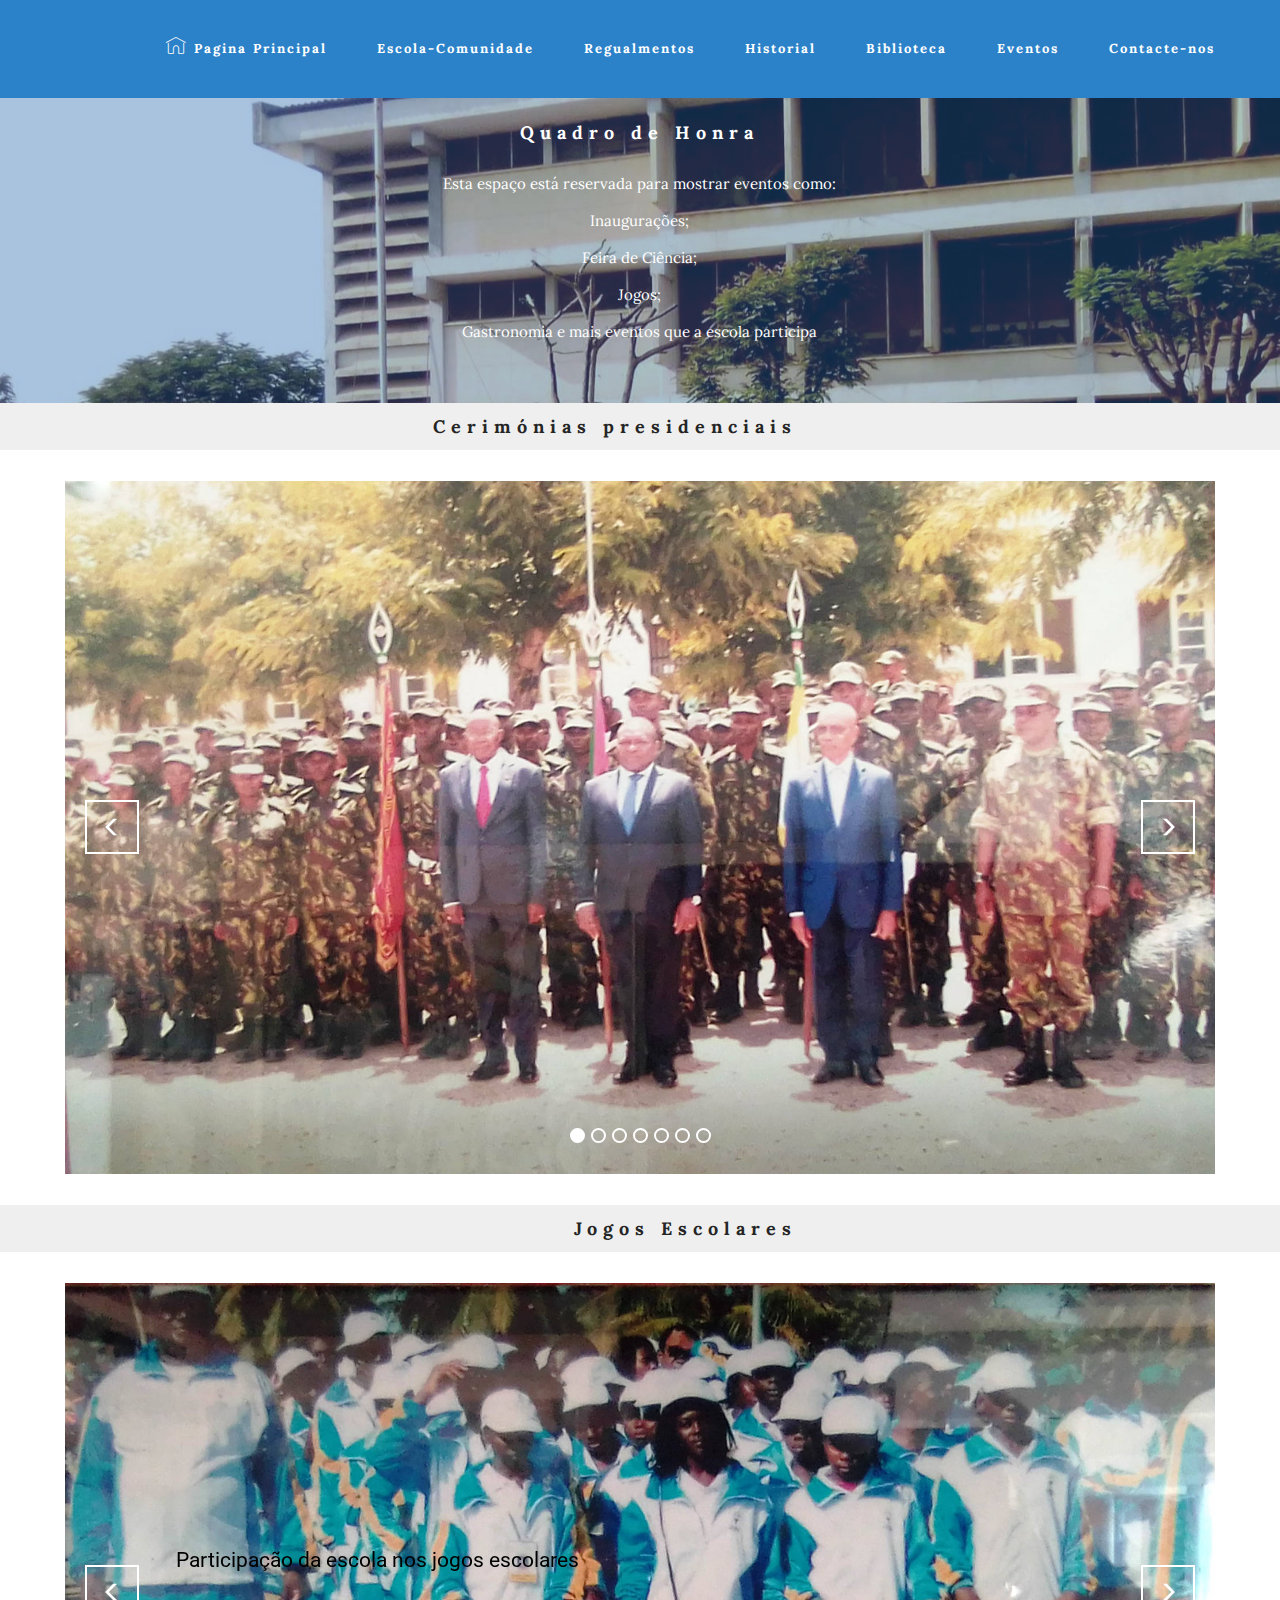
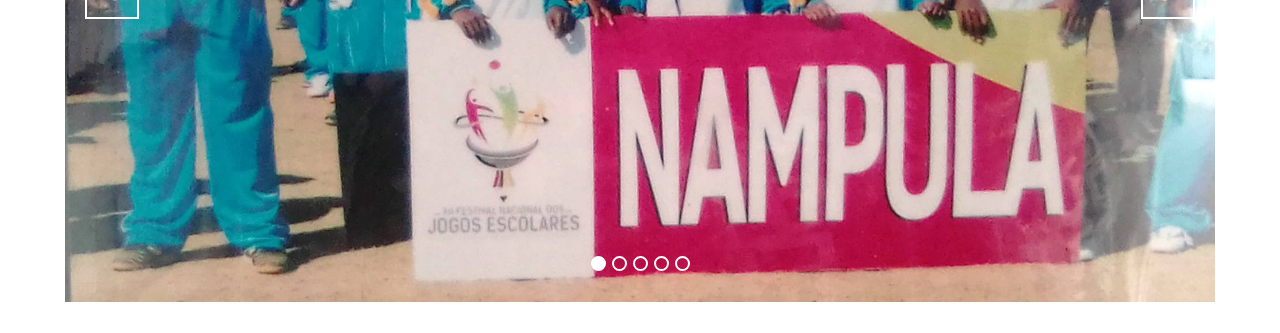
==== commit 8bfae062: "create github pages" ====
--- a/page2.html
+++ b/page2.html
@@ -41,7 +41,7 @@
     </div>
 </section>
 
-<section class="engine"><a href="https://mobirise.info/l">free website templates</a></section><section class="mbr-section mbr-section--relative mbr-section--fixed-size mbr-background mbr-after-navbar" id="msg-box3-1g" data-rv-view="95" style="background-image: url(assets/images/img-20190910-73447-2000x1500.jpeg);">
+<section class="engine"><a href="https://mobirise.info">Mobirise</a></section><section class="mbr-section mbr-section--relative mbr-section--fixed-size mbr-background mbr-after-navbar" id="msg-box3-1g" data-rv-view="95" style="background-image: url(assets/images/img-20190910-73447-2000x1500.jpeg);">
     <div class="mbr-overlay" style="opacity: 0.4; background-color: rgb(41, 105, 176);"></div>
     <div class="mbr-section__container container mbr-section__container--first" style="padding-top: 31px;">
         <div class="mbr-header mbr-header--wysiwyg row">
@@ -87,28 +87,8 @@
 
 </section>
 
-<section class="mbr-section mbr-section--relative mbr-section--short-paddings" id="msg-box2-1u" data-rv-view="101" style="background-color: rgb(239, 239, 239);">
-
-    
-
-    <div class="mbr-section__container mbr-section__container--isolated container" style="padding-top: 20px; padding-bottom: 0px;">
-        <div class="row">
-            <div class="mbr-box mbr-box--fixed mbr-box--adapted">
-                <div class="mbr-box__magnet mbr-box__magnet--top-left mbr-section__left col-sm-8">
-                    
-                    
-                </div>
-                <div class="mbr-box__magnet mbr-box__magnet--top-left mbr-section__right col-sm-4">
-                    
-                </div>
-            </div>
-        </div>
-    </div>
-
-</section>
-
-<section class="mbr-slider mbr-section mbr-section--no-padding carousel slide" data-ride="carousel" data-wrap="true" data-interval="5000" id="slider-2i" data-rv-view="104" style="background-color: rgb(255, 255, 255);">
-    <div class="mbr-section__container boxed-slider container" style="padding-top: 62px; padding-bottom: 93px;">
+<section class="mbr-slider mbr-section mbr-section--no-padding carousel slide" data-ride="carousel" data-wrap="true" data-interval="5000" id="slider-2i" data-rv-view="101" style="background-color: rgb(255, 255, 255);">
+    <div class="mbr-section__container boxed-slider container" style="padding-top: 31px; padding-bottom: 31px;">
         <div>
             <ol class="carousel-indicators">
                 <li data-app-prevent-settings="" data-target="#slider-2i" class="active" data-slide-to="0"></li><li data-app-prevent-settings="" data-target="#slider-2i" data-slide-to="1"></li><li data-app-prevent-settings="" data-target="#slider-2i" data-slide-to="2"></li><li data-app-prevent-settings="" data-target="#slider-2i" data-slide-to="3"></li><li data-app-prevent-settings="" data-target="#slider-2i" data-slide-to="4"></li><li data-app-prevent-settings="" data-target="#slider-2i" data-slide-to="5"></li><li data-app-prevent-settings="" data-target="#slider-2i" data-slide-to="6"></li>
@@ -255,7 +235,7 @@
     </div>
 </section>
 
-<section class="mbr-section mbr-section--relative mbr-section--short-paddings" id="msg-box2-1j" data-rv-view="128" style="background-color: rgb(239, 239, 239);">
+<section class="mbr-section mbr-section--relative mbr-section--short-paddings" id="msg-box2-1j" data-rv-view="125" style="background-color: rgb(239, 239, 239);">
 
     
 
@@ -279,8 +259,8 @@
 
 </section>
 
-<section class="mbr-slider mbr-section mbr-section--no-padding carousel slide" data-ride="carousel" data-wrap="true" data-interval="5000" id="slider-2j" data-rv-view="131" style="background-color: rgb(255, 255, 255);">
-    <div class="mbr-section__container boxed-slider container" style="padding-top: 93px; padding-bottom: 93px;">
+<section class="mbr-slider mbr-section mbr-section--no-padding carousel slide" data-ride="carousel" data-wrap="true" data-interval="5000" id="slider-2j" data-rv-view="128" style="background-color: rgb(255, 255, 255);">
+    <div class="mbr-section__container boxed-slider container" style="padding-top: 31px; padding-bottom: 31px;">
         <div>
             <ol class="carousel-indicators">
                 <li data-app-prevent-settings="" data-target="#slider-2j" data-slide-to="0" class="active"></li><li data-app-prevent-settings="" data-target="#slider-2j" data-slide-to="1"></li><li data-app-prevent-settings="" data-target="#slider-2j" data-slide-to="2"></li><li data-app-prevent-settings="" data-target="#slider-2j" data-slide-to="3"></li><li data-app-prevent-settings="" data-target="#slider-2j" class="" data-slide-to="4"></li>
--- a/assets/mobirise/css/mbr-additional.css
+++ b/assets/mobirise/css/mbr-additional.css
@@ -47,6 +47,7 @@
 #slider-18 P {
   color: #efefef;
   font-family: 'Lora', serif;
+  text-align: left;
 }
 #msg-box3-2x .mbr-header .mbr-header__text {
   text-align: center;
@@ -301,12 +302,6 @@
 #msg-box2-1k .mbr-article {
   color: #252525;
 }
-#msg-box2-1u .mbr-header .mbr-header__text {
-  color: #252525;
-}
-#msg-box2-1u .mbr-article {
-  color: #252525;
-}
 #msg-box2-1j .mbr-header .mbr-header__text {
   color: #252525;
   font-size: 18px;
@@ -376,6 +371,7 @@
 
 
 
+
 #menu-n .mbr-brand__name {
   font-size: 16px;
 }
@@ -394,6 +390,8 @@
 }
 #msg-box4-2v .mbr-header__text {
   color: #ffffff;
+  font-family: 'Lora', serif;
+  font-size: 18px;
 }
 #msg-box4-2v .mbr-header__subtext {
   color: #ffffff;
@@ -435,102 +433,102 @@
   font-family: 'Lora', serif;
 }
 #msg-box4-19 .mbr-header__text {
-  color: #000000;
+  color: #ffffff;
+  text-align: center;
+  font-size: 18px;
+  font-family: 'Lora', serif;
+}
+#msg-box4-19 .mbr-header__subtext {
+  color: #ffffff;
+}
+#msg-box4-19 .mbr-article {
+  color: #ffffff;
+}
+#msg-box4-19 .mbr-article P {
+  text-align: center;
+  font-family: 'Lora', serif;
+  font-size: 15px;
+}
+#content4-x P {
+  font-family: 'Lora', serif;
+  font-size: 16px;
+  color: #000000;
+}
+
+
+
+#menu-1b .mbr-brand__name {
+  font-size: 16px;
+}
+#menu-1b.mbr-navbar--stuck .mbr-navbar__section {
+  background: #2c82c9;
+}
+#menu-1b .mbr-navbar__section {
+  background: #2c82c9;
+}
+#menu-1b .mbr-navbar__hamburger {
+  color: #2969b0;
+}
+#menu-1b .mbr-navbar__items a {
+  font-size: 13px;
+  font-family: 'Lora', serif;
+}
+#msg-box4-2s .mbr-header__text {
+  color: #ffffff;
+  font-family: 'Lora', serif;
+  font-size: 18px;
+}
+#msg-box4-2s .mbr-header__subtext {
+  color: #ffffff;
+}
+#msg-box4-2s .mbr-article {
+  color: #ffffff;
+}
+#msg-box4-2s .mbr-article P {
+  font-family: 'Lora', serif;
+  font-size: 16px;
+}
+
+
+
+
+
+#menu-1o .mbr-brand__name {
+  font-size: 16px;
+}
+#menu-1o.mbr-navbar--stuck .mbr-navbar__section {
+  background: #2c82c9;
+}
+#menu-1o .mbr-navbar__section {
+  background: #2c82c9;
+}
+#menu-1o .mbr-navbar__hamburger {
+  color: #2969b0;
+}
+#menu-1o .mbr-navbar__items a {
+  font-size: 13px;
+  font-family: 'Lora', serif;
+}
+#msg-box4-2u .mbr-header__text {
+  color: #ffffff;
+  font-family: 'Lora', serif;
+  font-size: 18px;
+}
+#msg-box4-2u .mbr-header__subtext {
+  color: #ffffff;
+}
+#msg-box4-2u .mbr-article {
+  color: #ffffff;
+}
+#msg-box4-2u .mbr-article P {
+  font-family: 'Lora', serif;
+  font-size: 15px;
+}
+#msg-box3-1p .mbr-header .mbr-header__text {
   text-align: center;
   font-size: 20px;
   font-family: 'Lora', serif;
 }
-#msg-box4-19 .mbr-header__subtext {
-  color: #ffffff;
-}
-#msg-box4-19 .mbr-article {
-  color: #000000;
-}
-#msg-box4-19 .mbr-article P {
-  text-align: center;
-  font-family: 'Lora', serif;
-  font-size: 15px;
-}
-#content4-x P {
-  font-family: 'Lora', serif;
-  font-size: 16px;
-  color: #000000;
-}
-
-
-
-#menu-1b .mbr-brand__name {
-  font-size: 16px;
-}
-#menu-1b.mbr-navbar--stuck .mbr-navbar__section {
-  background: #2c82c9;
-}
-#menu-1b .mbr-navbar__section {
-  background: #2c82c9;
-}
-#menu-1b .mbr-navbar__hamburger {
-  color: #2969b0;
-}
-#menu-1b .mbr-navbar__items a {
-  font-size: 13px;
-  font-family: 'Lora', serif;
-}
-#msg-box4-2s .mbr-header__text {
-  color: #ffffff;
-  font-family: 'Lora', serif;
-  font-size: 18px;
-}
-#msg-box4-2s .mbr-header__subtext {
-  color: #ffffff;
-}
-#msg-box4-2s .mbr-article {
-  color: #ffffff;
-}
-#msg-box4-2s .mbr-article P {
-  font-family: 'Lora', serif;
-  font-size: 16px;
-}
-
-
-
-
-
-#menu-1o .mbr-brand__name {
-  font-size: 16px;
-}
-#menu-1o.mbr-navbar--stuck .mbr-navbar__section {
-  background: #2c82c9;
-}
-#menu-1o .mbr-navbar__section {
-  background: #2c82c9;
-}
-#menu-1o .mbr-navbar__hamburger {
-  color: #2969b0;
-}
-#menu-1o .mbr-navbar__items a {
-  font-size: 13px;
-  font-family: 'Lora', serif;
-}
-#msg-box4-2u .mbr-header__text {
-  color: #ffffff;
-  font-family: 'Lora', serif;
-  font-size: 18px;
-}
-#msg-box4-2u .mbr-header__subtext {
-  color: #ffffff;
-}
-#msg-box4-2u .mbr-article {
-  color: #ffffff;
-}
-#msg-box4-2u .mbr-article P {
-  font-family: 'Lora', serif;
-  font-size: 15px;
-}
-#msg-box3-1p .mbr-header .mbr-header__text {
-  text-align: center;
-  font-size: 20px;
-  font-family: 'Lora', serif;
-}
 #msg-box3-1p .mbr-header .mbr-header__subtext {
   text-align: center;
 }
--- a/assets/mobirise/css/mbr-additional.css
+++ b/assets/mobirise/css/mbr-additional.css
@@ -47,6 +47,7 @@
 #slider-18 P {
   color: #efefef;
   font-family: 'Lora', serif;
+  text-align: left;
 }
 #msg-box3-2x .mbr-header .mbr-header__text {
   text-align: center;
@@ -301,12 +302,6 @@
 #msg-box2-1k .mbr-article {
   color: #252525;
 }
-#msg-box2-1u .mbr-header .mbr-header__text {
-  color: #252525;
-}
-#msg-box2-1u .mbr-article {
-  color: #252525;
-}
 #msg-box2-1j .mbr-header .mbr-header__text {
   color: #252525;
   font-size: 18px;
@@ -376,6 +371,7 @@
 
 
 
+
 #menu-n .mbr-brand__name {
   font-size: 16px;
 }
@@ -394,6 +390,8 @@
 }
 #msg-box4-2v .mbr-header__text {
   color: #ffffff;
+  font-family: 'Lora', serif;
+  font-size: 18px;
 }
 #msg-box4-2v .mbr-header__subtext {
   color: #ffffff;
@@ -435,102 +433,102 @@
   font-family: 'Lora', serif;
 }
 #msg-box4-19 .mbr-header__text {
-  color: #000000;
+  color: #ffffff;
+  text-align: center;
+  font-size: 18px;
+  font-family: 'Lora', serif;
+}
+#msg-box4-19 .mbr-header__subtext {
+  color: #ffffff;
+}
+#msg-box4-19 .mbr-article {
+  color: #ffffff;
+}
+#msg-box4-19 .mbr-article P {
+  text-align: center;
+  font-family: 'Lora', serif;
+  font-size: 15px;
+}
+#content4-x P {
+  font-family: 'Lora', serif;
+  font-size: 16px;
+  color: #000000;
+}
+
+
+
+#menu-1b .mbr-brand__name {
+  font-size: 16px;
+}
+#menu-1b.mbr-navbar--stuck .mbr-navbar__section {
+  background: #2c82c9;
+}
+#menu-1b .mbr-navbar__section {
+  background: #2c82c9;
+}
+#menu-1b .mbr-navbar__hamburger {
+  color: #2969b0;
+}
+#menu-1b .mbr-navbar__items a {
+  font-size: 13px;
+  font-family: 'Lora', serif;
+}
+#msg-box4-2s .mbr-header__text {
+  color: #ffffff;
+  font-family: 'Lora', serif;
+  font-size: 18px;
+}
+#msg-box4-2s .mbr-header__subtext {
+  color: #ffffff;
+}
+#msg-box4-2s .mbr-article {
+  color: #ffffff;
+}
+#msg-box4-2s .mbr-article P {
+  font-family: 'Lora', serif;
+  font-size: 16px;
+}
+
+
+
+
+
+#menu-1o .mbr-brand__name {
+  font-size: 16px;
+}
+#menu-1o.mbr-navbar--stuck .mbr-navbar__section {
+  background: #2c82c9;
+}
+#menu-1o .mbr-navbar__section {
+  background: #2c82c9;
+}
+#menu-1o .mbr-navbar__hamburger {
+  color: #2969b0;
+}
+#menu-1o .mbr-navbar__items a {
+  font-size: 13px;
+  font-family: 'Lora', serif;
+}
+#msg-box4-2u .mbr-header__text {
+  color: #ffffff;
+  font-family: 'Lora', serif;
+  font-size: 18px;
+}
+#msg-box4-2u .mbr-header__subtext {
+  color: #ffffff;
+}
+#msg-box4-2u .mbr-article {
+  color: #ffffff;
+}
+#msg-box4-2u .mbr-article P {
+  font-family: 'Lora', serif;
+  font-size: 15px;
+}
+#msg-box3-1p .mbr-header .mbr-header__text {
   text-align: center;
   font-size: 20px;
   font-family: 'Lora', serif;
 }
-#msg-box4-19 .mbr-header__subtext {
-  color: #ffffff;
-}
-#msg-box4-19 .mbr-article {
-  color: #000000;
-}
-#msg-box4-19 .mbr-article P {
-  text-align: center;
-  font-family: 'Lora', serif;
-  font-size: 15px;
-}
-#content4-x P {
-  font-family: 'Lora', serif;
-  font-size: 16px;
-  color: #000000;
-}
-
-
-
-#menu-1b .mbr-brand__name {
-  font-size: 16px;
-}
-#menu-1b.mbr-navbar--stuck .mbr-navbar__section {
-  background: #2c82c9;
-}
-#menu-1b .mbr-navbar__section {
-  background: #2c82c9;
-}
-#menu-1b .mbr-navbar__hamburger {
-  color: #2969b0;
-}
-#menu-1b .mbr-navbar__items a {
-  font-size: 13px;
-  font-family: 'Lora', serif;
-}
-#msg-box4-2s .mbr-header__text {
-  color: #ffffff;
-  font-family: 'Lora', serif;
-  font-size: 18px;
-}
-#msg-box4-2s .mbr-header__subtext {
-  color: #ffffff;
-}
-#msg-box4-2s .mbr-article {
-  color: #ffffff;
-}
-#msg-box4-2s .mbr-article P {
-  font-family: 'Lora', serif;
-  font-size: 16px;
-}
-
-
-
-
-
-#menu-1o .mbr-brand__name {
-  font-size: 16px;
-}
-#menu-1o.mbr-navbar--stuck .mbr-navbar__section {
-  background: #2c82c9;
-}
-#menu-1o .mbr-navbar__section {
-  background: #2c82c9;
-}
-#menu-1o .mbr-navbar__hamburger {
-  color: #2969b0;
-}
-#menu-1o .mbr-navbar__items a {
-  font-size: 13px;
-  font-family: 'Lora', serif;
-}
-#msg-box4-2u .mbr-header__text {
-  color: #ffffff;
-  font-family: 'Lora', serif;
-  font-size: 18px;
-}
-#msg-box4-2u .mbr-header__subtext {
-  color: #ffffff;
-}
-#msg-box4-2u .mbr-article {
-  color: #ffffff;
-}
-#msg-box4-2u .mbr-article P {
-  font-family: 'Lora', serif;
-  font-size: 15px;
-}
-#msg-box3-1p .mbr-header .mbr-header__text {
-  text-align: center;
-  font-size: 20px;
-  font-family: 'Lora', serif;
-}
 #msg-box3-1p .mbr-header .mbr-header__subtext {
   text-align: center;
 }
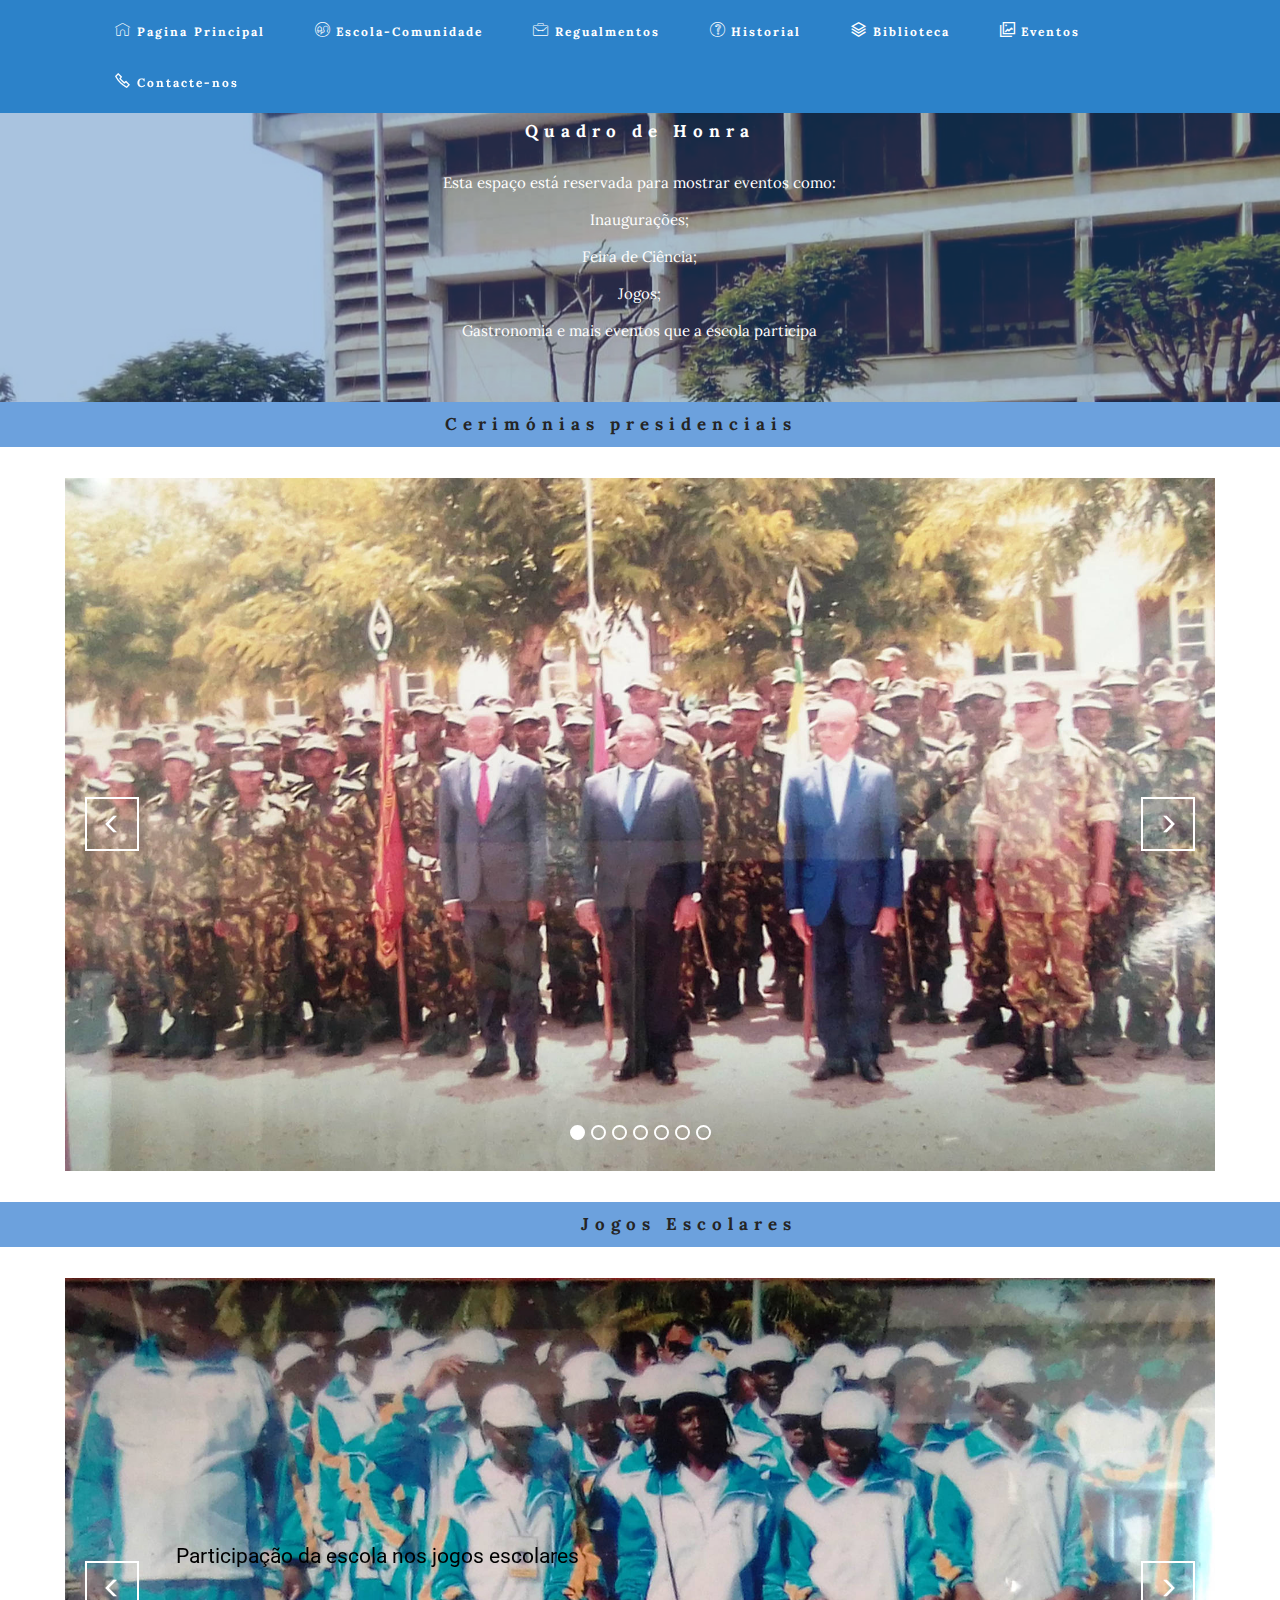
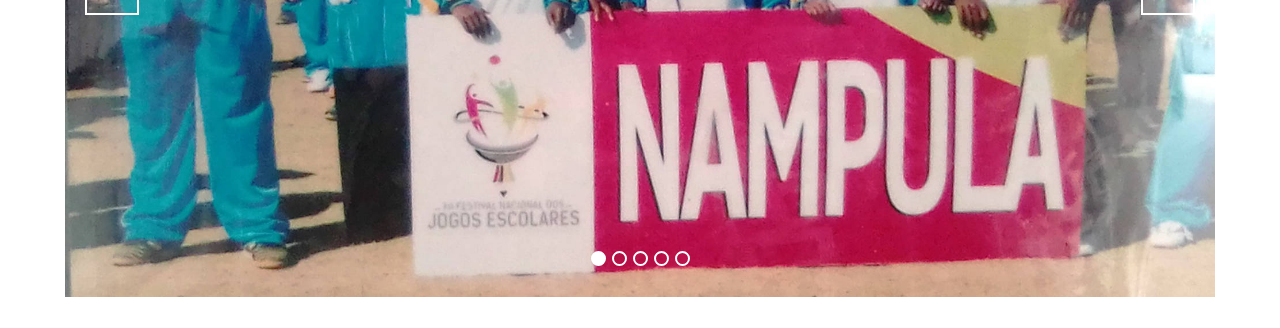
==== commit ac005425: "create github pages" ====
--- a/page2.html
+++ b/page2.html
@@ -13,6 +13,7 @@
   <title>ESN-Eventos</title>
   <link rel="stylesheet" href="https://fonts.googleapis.com/css?family=Roboto:700,400&subset=cyrillic,latin,greek,vietnamese">
   <link rel="stylesheet" href="assets/web/assets/mobirise-icons/mobirise-icons.css">
+  <link rel="stylesheet" href="assets/web/assets/mobirise-icons2/mobirise2.css">
   <link rel="stylesheet" href="assets/bootstrap/css/bootstrap.min.css">
   <link rel="stylesheet" href="assets/mobirise/css/style.css">
   <link rel="stylesheet" href="assets/mobirise-slider/style.css">
@@ -22,7 +23,7 @@
   
 </head>
 <body>
-  <section class="mbr-navbar mbr-navbar--freeze mbr-navbar--absolute mbr-navbar--sticky mbr-navbar--auto-collapse" id="menu-8" data-rv-view="93">
+  <section class="mbr-navbar mbr-navbar--freeze mbr-navbar--absolute mbr-navbar--sticky mbr-navbar--auto-collapse" id="menu-8" data-rv-view="81">
     <div class="mbr-navbar__section mbr-section">
         <div class="mbr-section__container container">
             <div class="mbr-navbar__container">
@@ -31,7 +32,7 @@
                 <div class="mbr-navbar__column mbr-navbar__menu">
                     <nav class="mbr-navbar__menu-box mbr-navbar__menu-box--inline-right">
                         <div class="mbr-navbar__column">
-                            <ul class="mbr-navbar__items mbr-navbar__items--right float-left mbr-buttons mbr-buttons--freeze mbr-buttons--right btn-decorator mbr-buttons--active mbr-buttons--only-links"><li class="mbr-navbar__item"><a class="mbr-buttons__link btn text-white" href="index.html"><span class="mbri-home mbr-iconfont mbr-iconfont-btn"></span>Pagina Principal</a></li> <li class="mbr-navbar__item"><a class="mbr-buttons__link btn text-white" href="page6.html">Escola-Comunidade</a></li> <li class="mbr-navbar__item"><a class="mbr-buttons__link btn text-white" href="page7.html">Regualmentos</a></li> <li class="mbr-navbar__item"><a class="mbr-buttons__link btn text-white" href="page3.html">Historial</a></li> <li class="mbr-navbar__item"><a class="mbr-buttons__link btn text-white" href="page5.html">Biblioteca</a></li><li class="mbr-navbar__item"><a class="mbr-buttons__link btn text-white" href="page2.html">Eventos</a></li><li class="mbr-navbar__item"><a class="mbr-buttons__link btn text-white" href="page4.html">Contacte-nos</a></li></ul>                            
+                            <ul class="mbr-navbar__items mbr-navbar__items--right float-left mbr-buttons mbr-buttons--freeze mbr-buttons--right btn-decorator mbr-buttons--active mbr-buttons--only-links"><li class="mbr-navbar__item"><a class="mbr-buttons__link btn text-white" href="index.html"><span class="mbri-home mbr-iconfont mbr-iconfont-btn" style="font-size: 15px;"></span>Pagina Principal</a></li> <li class="mbr-navbar__item"><a class="mbr-buttons__link btn text-white" href="page6.html"><span class="mbri-users mbr-iconfont mbr-iconfont-btn" style="font-size: 15px;"></span>Escola-Comunidade</a></li> <li class="mbr-navbar__item"><a class="mbr-buttons__link btn text-white" href="page7.html"><span class="mbri-briefcase mbr-iconfont mbr-iconfont-btn" style="font-size: 15px;"></span>Regualmentos</a></li> <li class="mbr-navbar__item"><a class="mbr-buttons__link btn text-white" href="page3.html"><span class="mbri-question mbr-iconfont mbr-iconfont-btn" style="font-size: 15px;"></span>Historial</a></li> <li class="mbr-navbar__item"><a class="mbr-buttons__link btn text-white" href="page5.html"><span class="mobi-mbri mobi-mbri-layers mbr-iconfont mbr-iconfont-btn" style="font-size: 15px;"></span>Biblioteca</a></li><li class="mbr-navbar__item"><a class="mbr-buttons__link btn text-white" href="page2.html"><span class="mobi-mbri mobi-mbri-photo mbr-iconfont mbr-iconfont-btn" style="font-size: 15px;"></span>Eventos</a></li><li class="mbr-navbar__item"><a class="mbr-buttons__link btn text-white" href="page4.html"><span class="mobi-mbri mobi-mbri-phone mbr-iconfont mbr-iconfont-btn" style="font-size: 15px;"></span>Contacte-nos</a></li></ul>                            
                             
                         </div>
                     </nav>
@@ -41,7 +42,7 @@
     </div>
 </section>
 
-<section class="engine"><a href="https://mobirise.info">Mobirise</a></section><section class="mbr-section mbr-section--relative mbr-section--fixed-size mbr-background mbr-after-navbar" id="msg-box3-1g" data-rv-view="95" style="background-image: url(assets/images/img-20190910-73447-2000x1500.jpeg);">
+<section class="engine"><a href="https://mobirise.info/w">free html5 templates</a></section><section class="mbr-section mbr-section--relative mbr-section--fixed-size mbr-background mbr-after-navbar" id="msg-box3-1g" data-rv-view="83" style="background-image: url(assets/images/img-20190910-73447-2000x1500.jpeg);">
     <div class="mbr-overlay" style="opacity: 0.4; background-color: rgb(41, 105, 176);"></div>
     <div class="mbr-section__container container mbr-section__container--first" style="padding-top: 31px;">
         <div class="mbr-header mbr-header--wysiwyg row">
@@ -63,7 +64,7 @@
     
 </section>
 
-<section class="mbr-section mbr-section--relative mbr-section--short-paddings" id="msg-box2-1k" data-rv-view="98" style="background-color: rgb(239, 239, 239);">
+<section class="mbr-section mbr-section--relative mbr-section--short-paddings" id="msg-box2-1k" data-rv-view="86" style="background-color: rgb(108, 161, 221);">
 
     
 
@@ -87,7 +88,7 @@
 
 </section>
 
-<section class="mbr-slider mbr-section mbr-section--no-padding carousel slide" data-ride="carousel" data-wrap="true" data-interval="5000" id="slider-2i" data-rv-view="101" style="background-color: rgb(255, 255, 255);">
+<section class="mbr-slider mbr-section mbr-section--no-padding carousel slide" data-ride="carousel" data-wrap="true" data-interval="5000" id="slider-2i" data-rv-view="89" style="background-color: rgb(255, 255, 255);">
     <div class="mbr-section__container boxed-slider container" style="padding-top: 31px; padding-bottom: 31px;">
         <div>
             <ol class="carousel-indicators">
@@ -235,7 +236,7 @@
     </div>
 </section>
 
-<section class="mbr-section mbr-section--relative mbr-section--short-paddings" id="msg-box2-1j" data-rv-view="125" style="background-color: rgb(239, 239, 239);">
+<section class="mbr-section mbr-section--relative mbr-section--short-paddings" id="msg-box2-1j" data-rv-view="113" style="background-color: rgb(108, 161, 221);">
 
     
 
@@ -259,7 +260,7 @@
 
 </section>
 
-<section class="mbr-slider mbr-section mbr-section--no-padding carousel slide" data-ride="carousel" data-wrap="true" data-interval="5000" id="slider-2j" data-rv-view="128" style="background-color: rgb(255, 255, 255);">
+<section class="mbr-slider mbr-section mbr-section--no-padding carousel slide" data-ride="carousel" data-wrap="true" data-interval="5000" id="slider-2j" data-rv-view="116" style="background-color: rgb(255, 255, 255);">
     <div class="mbr-section__container boxed-slider container" style="padding-top: 31px; padding-bottom: 31px;">
         <div>
             <ol class="carousel-indicators">
--- a/assets/web/assets/mobirise-icons2/mobirise2.css
+++ b/assets/web/assets/mobirise-icons2/mobirise2.css
@@ -0,0 +1,498 @@
+@font-face {
+  font-family: 'Moririse2';
+  font-display: swap;
+  src:  url('mobirise2.eot?f2bix4');
+  src:  url('mobirise2.eot?f2bix4#iefix') format('embedded-opentype'),
+    url('mobirise2.ttf?f2bix4') format('truetype'),
+    url('mobirise2.woff?f2bix4') format('woff'),
+    url('mobirise2.svg?f2bix4#mobirise2') format('svg');
+  font-weight: normal;
+  font-style: normal;
+}
+
+[class^="mobi-"], [class*=" mobi-"] {
+  /* use !important to prevent issues with browser extensions that change fonts */
+  font-family: 'Moririse2' !important;
+  speak: none;
+  font-style: normal;
+  font-weight: normal;
+  font-variant: normal;
+  text-transform: none;
+  line-height: 1;
+
+  /* Better Font Rendering =========== */
+  -webkit-font-smoothing: antialiased;
+  -moz-osx-font-smoothing: grayscale;
+}
+
+.mobi-mbri-add-submenu:before {
+  content: "\e900";
+}
+.mobi-mbri-alert:before {
+  content: "\e901";
+}
+.mobi-mbri-align-center:before {
+  content: "\e902";
+}
+.mobi-mbri-align-justify:before {
+  content: "\e903";
+}
+.mobi-mbri-align-left:before {
+  content: "\e904";
+}
+.mobi-mbri-align-right:before {
+  content: "\e905";
+}
+.mobi-mbri-android:before {
+  content: "\e906";
+}
+.mobi-mbri-apple:before {
+  content: "\e907";
+}
+.mobi-mbri-arrow-down:before {
+  content: "\e908";
+}
+.mobi-mbri-arrow-next:before {
+  content: "\e909";
+}
+.mobi-mbri-arrow-prev:before {
+  content: "\e90a";
+}
+.mobi-mbri-arrow-up:before {
+  content: "\e90b";
+}
+.mobi-mbri-bold:before {
+  content: "\e90c";
+}
+.mobi-mbri-bookmark:before {
+  content: "\e90d";
+}
+.mobi-mbri-bootstrap:before {
+  content: "\e90e";
+}
+.mobi-mbri-briefcase:before {
+  content: "\e90f";
+}
+.mobi-mbri-browse:before {
+  content: "\e910";
+}
+.mobi-mbri-bulleted-list:before {
+  content: "\e911";
+}
+.mobi-mbri-calendar:before {
+  content: "\e912";
+}
+.mobi-mbri-camera:before {
+  content: "\e913";
+}
+.mobi-mbri-cart-add:before {
+  content: "\e914";
+}
+.mobi-mbri-cart-full:before {
+  content: "\e915";
+}
+.mobi-mbri-cash:before {
+  content: "\e916";
+}
+.mobi-mbri-change-style:before {
+  content: "\e917";
+}
+.mobi-mbri-chat:before {
+  content: "\e918";
+}
+.mobi-mbri-clock:before {
+  content: "\e919";
+}
+.mobi-mbri-close:before {
+  content: "\e91a";
+}
+.mobi-mbri-cloud:before {
+  content: "\e91b";
+}
+.mobi-mbri-code:before {
+  content: "\e91c";
+}
+.mobi-mbri-contact-form:before {
+  content: "\e91d";
+}
+.mobi-mbri-credit-card:before {
+  content: "\e91e";
+}
+.mobi-mbri-cursor-click:before {
+  content: "\e91f";
+}
+.mobi-mbri-cust-feedback:before {
+  content: "\e920";
+}
+.mobi-mbri-database:before {
+  content: "\e921";
+}
+.mobi-mbri-delivery:before {
+  content: "\e922";
+}
+.mobi-mbri-desktop:before {
+  content: "\e923";
+}
+.mobi-mbri-devices:before {
+  content: "\e924";
+}
+.mobi-mbri-down:before {
+  content: "\e925";
+}
+.mobi-mbri-download-2:before {
+  content: "\e926";
+}
+.mobi-mbri-download:before {
+  content: "\e927";
+}
+.mobi-mbri-drag-n-drop-2:before {
+  content: "\e928";
+}
+.mobi-mbri-drag-n-drop:before {
+  content: "\e929";
+}
+.mobi-mbri-edit-2:before {
+  content: "\e92a";
+}
+.mobi-mbri-edit:before {
+  content: "\e92b";
+}
+.mobi-mbri-error:before {
+  content: "\e92c";
+}
+.mobi-mbri-extension:before {
+  content: "\e92d";
+}
+.mobi-mbri-features:before {
+  content: "\e92e";
+}
+.mobi-mbri-file:before {
+  content: "\e92f";
+}
+.mobi-mbri-flag:before {
+  content: "\e930";
+}
+.mobi-mbri-folder:before {
+  content: "\e931";
+}
+.mobi-mbri-gift:before {
+  content: "\e932";
+}
+.mobi-mbri-github:before {
+  content: "\e933";
+}
+.mobi-mbri-globe-2:before {
+  content: "\e934";
+}
+.mobi-mbri-globe:before {
+  content: "\e935";
+}
+.mobi-mbri-growing-chart:before {
+  content: "\e936";
+}
+.mobi-mbri-hearth:before {
+  content: "\e937";
+}
+.mobi-mbri-help:before {
+  content: "\e938";
+}
+.mobi-mbri-home:before {
+  content: "\e939";
+}
+.mobi-mbri-hot-cup:before {
+  content: "\e93a";
+}
+.mobi-mbri-idea:before {
+  content: "\e93b";
+}
+.mobi-mbri-image-gallery:before {
+  content: "\e93c";
+}
+.mobi-mbri-image-slider:before {
+  content: "\e93d";
+}
+.mobi-mbri-info:before {
+  content: "\e93e";
+}
+.mobi-mbri-italic:before {
+  content: "\e93f";
+}
+.mobi-mbri-key:before {
+  content: "\e940";
+}
+.mobi-mbri-laptop:before {
+  content: "\e941";
+}
+.mobi-mbri-layers:before {
+  content: "\e942";
+}
+.mobi-mbri-left-right:before {
+  content: "\e943";
+}
+.mobi-mbri-left:before {
+  content: "\e944";
+}
+.mobi-mbri-letter:before {
+  content: "\e945";
+}
+.mobi-mbri-like:before {
+  content: "\e946";
+}
+.mobi-mbri-link:before {
+  content: "\e947";
+}
+.mobi-mbri-lock:before {
+  content: "\e948";
+}
+.mobi-mbri-login:before {
+  content: "\e949";
+}
+.mobi-mbri-logout:before {
+  content: "\e94a";
+}
+.mobi-mbri-magic-stick:before {
+  content: "\e94b";
+}
+.mobi-mbri-map-pin:before {
+  content: "\e94c";
+}
+.mobi-mbri-menu:before {
+  content: "\e94d";
+}
+.mobi-mbri-mobile-2:before {
+  content: "\e94e";
+}
+.mobi-mbri-mobile-horizontal:before {
+  content: "\e94f";
+}
+.mobi-mbri-mobile:before {
+  content: "\e950";
+}
+.mobi-mbri-mobirise:before {
+  content: "\e951";
+}
+.mobi-mbri-more-horizontal:before {
+  content: "\e952";
+}
+.mobi-mbri-more-vertical:before {
+  content: "\e953";
+}
+.mobi-mbri-music:before {
+  content: "\e954";
+}
+.mobi-mbri-new-file:before {
+  content: "\e955";
+}
+.mobi-mbri-numbered-list:before {
+  content: "\e956";
+}
+.mobi-mbri-opened-folder:before {
+  content: "\e957";
+}
+.mobi-mbri-pages:before {
+  content: "\e958";
+}
+.mobi-mbri-paper-plane:before {
+  content: "\e959";
+}
+.mobi-mbri-paperclip:before {
+  content: "\e95a";
+}
+.mobi-mbri-phone:before {
+  content: "\e95b";
+}
+.mobi-mbri-photo:before {
+  content: "\e95c";
+}
+.mobi-mbri-photos:before {
+  content: "\e95d";
+}
+.mobi-mbri-pin:before {
+  content: "\e95e";
+}
+.mobi-mbri-play:before {
+  content: "\e95f";
+}
+.mobi-mbri-plus:before {
+  content: "\e960";
+}
+.mobi-mbri-preview:before {
+  content: "\e961";
+}
+.mobi-mbri-print:before {
+  content: "\e962";
+}
+.mobi-mbri-protect:before {
+  content: "\e963";
+}
+.mobi-mbri-question:before {
+  content: "\e964";
+}
+.mobi-mbri-quote-left:before {
+  content: "\e965";
+}
+.mobi-mbri-quote-right:before {
+  content: "\e966";
+}
+.mobi-mbri-redo:before {
+  content: "\e967";
+}
+.mobi-mbri-refresh:before {
+  content: "\e968";
+}
+.mobi-mbri-responsive-2:before {
+  content: "\e969";
+}
+.mobi-mbri-responsive:before {
+  content: "\e96a";
+}
+.mobi-mbri-right:before {
+  content: "\e96b";
+}
+.mobi-mbri-rocket:before {
+  content: "\e96c";
+}
+.mobi-mbri-sad-face:before {
+  content: "\e96d";
+}
+.mobi-mbri-sale:before {
+  content: "\e96e";
+}
+.mobi-mbri-save:before {
+  content: "\e96f";
+}
+.mobi-mbri-search:before {
+  content: "\e970";
+}
+.mobi-mbri-setting-2:before {
+  content: "\e971";
+}
+.mobi-mbri-setting-3:before {
+  content: "\e972";
+}
+.mobi-mbri-setting:before {
+  content: "\e973";
+}
+.mobi-mbri-share:before {
+  content: "\e974";
+}
+.mobi-mbri-shopping-bag:before {
+  content: "\e975";
+}
+.mobi-mbri-shopping-basket:before {
+  content: "\e976";
+}
+.mobi-mbri-shopping-cart:before {
+  content: "\e977";
+}
+.mobi-mbri-sites:before {
+  content: "\e978";
+}
+.mobi-mbri-smile-face:before {
+  content: "\e979";
+}
+.mobi-mbri-speed:before {
+  content: "\e97a";
+}
+.mobi-mbri-star:before {
+  content: "\e97b";
+}
+.mobi-mbri-success:before {
+  content: "\e97c";
+}
+.mobi-mbri-sun:before {
+  content: "\e97d";
+}
+.mobi-mbri-sun2:before {
+  content: "\e97e";
+}
+.mobi-mbri-tablet-vertical:before {
+  content: "\e97f";
+}
+.mobi-mbri-tablet:before {
+  content: "\e980";
+}
+.mobi-mbri-target:before {
+  content: "\e981";
+}
+.mobi-mbri-timer:before {
+  content: "\e982";
+}
+.mobi-mbri-to-ftp:before {
+  content: "\e983";
+}
+.mobi-mbri-to-local-drive:before {
+  content: "\e984";
+}
+.mobi-mbri-touch-swipe:before {
+  content: "\e985";
+}
+.mobi-mbri-touch:before {
+  content: "\e986";
+}
+.mobi-mbri-trash:before {
+  content: "\e987";
+}
+.mobi-mbri-underline:before {
+  content: "\e988";
+}
+.mobi-mbri-undo:before {
+  content: "\e989";
+}
+.mobi-mbri-unlink:before {
+  content: "\e98a";
+}
+.mobi-mbri-unlock:before {
+  content: "\e98b";
+}
+.mobi-mbri-up-down:before {
+  content: "\e98c";
+}
+.mobi-mbri-up:before {
+  content: "\e98d";
+}
+.mobi-mbri-update:before {
+  content: "\e98e";
+}
+.mobi-mbri-upload-2:before {
+  content: "\e98f";
+}
+.mobi-mbri-upload:before {
+  content: "\e990";
+}
+.mobi-mbri-user-2:before {
+  content: "\e991";
+}
+.mobi-mbri-user:before {
+  content: "\e992";
+}
+.mobi-mbri-users:before {
+  content: "\e993";
+}
+.mobi-mbri-video-play:before {
+  content: "\e994";
+}
+.mobi-mbri-video:before {
+  content: "\e995";
+}
+.mobi-mbri-watch:before {
+  content: "\e996";
+}
+.mobi-mbri-website-theme-2:before {
+  content: "\e997";
+}
+.mobi-mbri-website-theme:before {
+  content: "\e998";
+}
+.mobi-mbri-wifi:before {
+  content: "\e999";
+}
+.mobi-mbri-windows:before {
+  content: "\e99a";
+}
+.mobi-mbri-zoom-in:before {
+  content: "\e99b";
+}
+.mobi-mbri-zoom-out:before {
+  content: "\e99c";
+}
--- a/assets/mobirise/css/mbr-additional.css
+++ b/assets/mobirise/css/mbr-additional.css
@@ -28,6 +28,7 @@
 
 
 
+
 #menu-0 .mbr-brand__name {
   font-size: 16px;
 }
@@ -41,11 +42,11 @@
   color: #2969b0;
 }
 #menu-0 .mbr-navbar__items a {
-  font-size: 13px;
+  font-size: 12px;
   font-family: 'Lora', serif;
 }
 #slider-18 P {
-  color: #efefef;
+  color: #000000;
   font-family: 'Lora', serif;
   text-align: left;
 }
@@ -60,7 +61,7 @@
 #msg-box2-12 .mbr-header .mbr-header__text {
   color: #000000;
   text-align: left;
-  font-size: 18px;
+  font-size: 17px;
   font-family: 'Lora', serif;
 }
 #msg-box2-12 .mbr-article {
@@ -68,7 +69,7 @@
 }
 #msg-box3-2f .mbr-header .mbr-header__text {
   text-align: center;
-  font-size: 18px;
+  font-size: 17px;
   color: #000000;
   font-family: 'Lora', serif;
 }
@@ -95,6 +96,10 @@
 #msg-box4-2q .mbr-article P {
   font-family: 'Lora', serif;
   font-size: 15px;
+}
+#msg-box4-2q .btn {
+  font-family: 'Lora', serif;
+  font-size: 12px;
 }
 #features1-2r P {
   text-align: left;
@@ -104,7 +109,7 @@
 }
 #msg-box2-10 .mbr-header .mbr-header__text {
   color: #000000;
-  font-size: 18px;
+  font-size: 17px;
   font-family: 'Lora', serif;
 }
 #msg-box2-10 .mbr-article {
@@ -113,7 +118,7 @@
 #msg-box4-33 .mbr-header__text {
   color: #000000;
   font-family: 'Lora', serif;
-  font-size: 18px;
+  font-size: 17px;
 }
 #msg-box4-33 .mbr-header__subtext {
   color: #ffffff;
@@ -150,7 +155,7 @@
 #msg-box2-31 .mbr-header .mbr-header__text {
   color: #252525;
   text-align: center;
-  font-size: 18px;
+  font-size: 17px;
   font-family: 'Lora', serif;
 }
 #msg-box2-31 .mbr-article {
@@ -159,7 +164,7 @@
 #msg-box4-2z .mbr-header__text {
   color: #222222;
   font-family: 'Lora', serif;
-  font-size: 18px;
+  font-size: 17px;
 }
 #msg-box4-2z .mbr-header__subtext {
   color: #ffffff;
@@ -224,7 +229,7 @@
 }
 #msg-box2-j .mbr-header .mbr-header__text {
   color: #000000;
-  font-size: 18px;
+  font-size: 17px;
   font-family: 'Lora', serif;
 }
 #msg-box2-j .mbr-article {
@@ -273,169 +278,172 @@
   color: #2969b0;
 }
 #menu-8 .mbr-navbar__items a {
-  font-size: 13px;
+  font-size: 12px;
   font-family: 'Lora', serif;
 }
 #msg-box3-1g .mbr-header .mbr-header__text {
   text-align: center;
+  font-size: 17px;
+  font-family: 'Lora', serif;
+  color: #ffffff;
+}
+#msg-box3-1g .mbr-header .mbr-header__subtext {
+  text-align: center;
+}
+#msg-box3-1g .mbr-article P {
+  text-align: center;
+  font-size: 15px;
+  font-family: 'Lora', serif;
+}
+#msg-box3-1g .mbr-article {
+  color: #ffffff;
+}
+#msg-box2-1k .mbr-header .mbr-header__text {
+  color: #252525;
+  font-family: 'Lora', serif;
+  font-size: 17px;
+  text-align: right;
+}
+#msg-box2-1k .mbr-article {
+  color: #252525;
+}
+#msg-box2-1j .mbr-header .mbr-header__text {
+  color: #252525;
+  font-size: 17px;
+  font-family: 'Lora', serif;
+  text-align: right;
+}
+#msg-box2-1j .mbr-article {
+  color: #252525;
+}
+#slider-2j P {
+  color: #000000;
+}
+
+
+
+
+
+#menu-d .mbr-brand__name {
+  font-size: 16px;
+}
+#menu-d.mbr-navbar--stuck .mbr-navbar__section {
+  background: #2c82c9;
+}
+#menu-d .mbr-navbar__section {
+  background: #2c82c9;
+}
+#menu-d .mbr-navbar__hamburger {
+  color: #2969b0;
+}
+#menu-d .mbr-navbar__items a {
+  font-size: 12px;
+  font-family: 'Lora', serif;
+}
+#msg-box4-2t .mbr-header__text {
+  color: #ffffff;
+  font-size: 17px;
+  font-family: 'Lora', serif;
+  text-align: left;
+}
+#msg-box4-2t .mbr-header__subtext {
+  color: #ffffff;
+}
+#msg-box4-2t .mbr-article {
+  color: #ffffff;
+}
+#msg-box4-2t .mbr-article P {
+  font-family: 'Lora', serif;
+  font-size: 15px;
+}
+#msg-box3-17 .mbr-header .mbr-header__text {
+  text-align: center;
   font-size: 18px;
   font-family: 'Lora', serif;
-  color: #ffffff;
-}
-#msg-box3-1g .mbr-header .mbr-header__subtext {
-  text-align: center;
-}
-#msg-box3-1g .mbr-article P {
-  text-align: center;
-  font-size: 15px;
-  font-family: 'Lora', serif;
-}
-#msg-box3-1g .mbr-article {
-  color: #ffffff;
-}
-#msg-box2-1k .mbr-header .mbr-header__text {
-  color: #252525;
-  font-family: 'Lora', serif;
+}
+#msg-box3-17 .mbr-header .mbr-header__subtext {
+  text-align: center;
+}
+#msg-box3-17 .mbr-article P {
+  text-align: center;
+  font-family: 'Lora', serif;
+  font-size: 15px;
+}
+#msg-box3-17 .mbr-article {
+  color: #000000;
+}
+#msg-box3-17 .btn {
+  font-size: 12px;
+}
+
+
+
+
+
+#menu-n .mbr-brand__name {
+  font-size: 16px;
+}
+#menu-n.mbr-navbar--stuck .mbr-navbar__section {
+  background: #2c82c9;
+}
+#menu-n .mbr-navbar__section {
+  background: #2c82c9;
+}
+#menu-n .mbr-navbar__hamburger {
+  color: #2969b0;
+}
+#menu-n .mbr-navbar__items a {
+  font-size: 12px;
+  font-family: 'Lora', serif;
+}
+#msg-box4-2v .mbr-header__text {
+  color: #ffffff;
+  font-family: 'Lora', serif;
+  font-size: 17px;
+}
+#msg-box4-2v .mbr-header__subtext {
+  color: #ffffff;
+}
+#msg-box4-2v .mbr-article {
+  color: #ffffff;
+}
+#msg-box4-2v .mbr-article P {
+  text-align: center;
+  font-family: 'Lora', serif;
+  font-size: 15px;
+}
+#form1-p .mbr-header__text {
+  font-size: 17px;
+  font-family: 'Lora', serif;
+}
+#form1-p .btn {
+  font-family: 'Lora', serif;
+  font-size: 12px;
+}
+
+
+
+
+#menu-t .mbr-brand__name {
+  font-size: 16px;
+}
+#menu-t.mbr-navbar--stuck .mbr-navbar__section {
+  background: #2c82c9;
+}
+#menu-t .mbr-navbar__section {
+  background: #2c82c9;
+}
+#menu-t .mbr-navbar__hamburger {
+  color: #2969b0;
+}
+#menu-t .mbr-navbar__items a {
+  font-size: 12px;
+  font-family: 'Lora', serif;
+}
+#msg-box4-19 .mbr-header__text {
+  color: #ffffff;
+  text-align: center;
   font-size: 18px;
-  text-align: right;
-}
-#msg-box2-1k .mbr-article {
-  color: #252525;
-}
-#msg-box2-1j .mbr-header .mbr-header__text {
-  color: #252525;
-  font-size: 18px;
-  font-family: 'Lora', serif;
-  text-align: right;
-}
-#msg-box2-1j .mbr-article {
-  color: #252525;
-}
-#slider-2j P {
-  color: #000000;
-}
-
-
-
-
-
-#menu-d .mbr-brand__name {
-  font-size: 16px;
-}
-#menu-d.mbr-navbar--stuck .mbr-navbar__section {
-  background: #2c82c9;
-}
-#menu-d .mbr-navbar__section {
-  background: #2c82c9;
-}
-#menu-d .mbr-navbar__hamburger {
-  color: #2969b0;
-}
-#menu-d .mbr-navbar__items a {
-  font-size: 13px;
-  font-family: 'Lora', serif;
-}
-#msg-box4-2t .mbr-header__text {
-  color: #ffffff;
-  font-size: 18px;
-  font-family: 'Lora', serif;
-  text-align: left;
-}
-#msg-box4-2t .mbr-header__subtext {
-  color: #ffffff;
-}
-#msg-box4-2t .mbr-article {
-  color: #ffffff;
-}
-#msg-box4-2t .mbr-article P {
-  font-family: 'Lora', serif;
-  font-size: 16px;
-}
-#msg-box3-17 .mbr-header .mbr-header__text {
-  text-align: center;
-  font-size: 18px;
-  font-family: 'Lora', serif;
-}
-#msg-box3-17 .mbr-header .mbr-header__subtext {
-  text-align: center;
-}
-#msg-box3-17 .mbr-article P {
-  text-align: center;
-  font-family: 'Lora', serif;
-  font-size: 16px;
-}
-#msg-box3-17 .mbr-article {
-  color: #000000;
-}
-
-
-
-
-
-#menu-n .mbr-brand__name {
-  font-size: 16px;
-}
-#menu-n.mbr-navbar--stuck .mbr-navbar__section {
-  background: #2c82c9;
-}
-#menu-n .mbr-navbar__section {
-  background: #2c82c9;
-}
-#menu-n .mbr-navbar__hamburger {
-  color: #2969b0;
-}
-#menu-n .mbr-navbar__items a {
-  font-size: 13px;
-  font-family: 'Lora', serif;
-}
-#msg-box4-2v .mbr-header__text {
-  color: #ffffff;
-  font-family: 'Lora', serif;
-  font-size: 18px;
-}
-#msg-box4-2v .mbr-header__subtext {
-  color: #ffffff;
-}
-#msg-box4-2v .mbr-article {
-  color: #ffffff;
-}
-#msg-box4-2v .mbr-article P {
-  text-align: center;
-  font-family: 'Lora', serif;
-  font-size: 15px;
-}
-#form1-p .mbr-header__text {
-  font-size: 17px;
-  font-family: 'Lora', serif;
-}
-#form1-p .btn {
-  font-family: 'Lora', serif;
-  font-size: 12px;
-}
-
-
-
-
-#menu-t .mbr-brand__name {
-  font-size: 16px;
-}
-#menu-t.mbr-navbar--stuck .mbr-navbar__section {
-  background: #2c82c9;
-}
-#menu-t .mbr-navbar__section {
-  background: #2c82c9;
-}
-#menu-t .mbr-navbar__hamburger {
-  color: #2969b0;
-}
-#menu-t .mbr-navbar__items a {
-  font-size: 13px;
-  font-family: 'Lora', serif;
-}
-#msg-box4-19 .mbr-header__text {
-  color: #ffffff;
-  text-align: center;
-  font-size: 18px;
   font-family: 'Lora', serif;
 }
 #msg-box4-19 .mbr-header__subtext {
@@ -470,13 +478,13 @@
   color: #2969b0;
 }
 #menu-1b .mbr-navbar__items a {
-  font-size: 13px;
+  font-size: 12px;
   font-family: 'Lora', serif;
 }
 #msg-box4-2s .mbr-header__text {
   color: #ffffff;
   font-family: 'Lora', serif;
-  font-size: 18px;
+  font-size: 17px;
 }
 #msg-box4-2s .mbr-header__subtext {
   color: #ffffff;
@@ -486,8 +494,10 @@
 }
 #msg-box4-2s .mbr-article P {
   font-family: 'Lora', serif;
-  font-size: 16px;
-}
+  font-size: 15px;
+}
+
+
 
 
 
@@ -506,13 +516,13 @@
   color: #2969b0;
 }
 #menu-1o .mbr-navbar__items a {
-  font-size: 13px;
+  font-size: 12px;
   font-family: 'Lora', serif;
 }
 #msg-box4-2u .mbr-header__text {
   color: #ffffff;
   font-family: 'Lora', serif;
-  font-size: 18px;
+  font-size: 17px;
 }
 #msg-box4-2u .mbr-header__subtext {
   color: #ffffff;
@@ -540,3 +550,11 @@
 #msg-box3-1p .mbr-article {
   color: #000000;
 }
+#msg-box3-1p SPAN {
+  font-family: 'Lora', serif;
+  font-size: 12px;
+}
+#msg-box3-1p .btn {
+  font-family: 'Lora', serif;
+  font-size: 12px;
+}
--- a/assets/mobirise/css/mbr-additional.css
+++ b/assets/mobirise/css/mbr-additional.css
@@ -28,6 +28,7 @@
 
 
 
+
 #menu-0 .mbr-brand__name {
   font-size: 16px;
 }
@@ -41,11 +42,11 @@
   color: #2969b0;
 }
 #menu-0 .mbr-navbar__items a {
-  font-size: 13px;
+  font-size: 12px;
   font-family: 'Lora', serif;
 }
 #slider-18 P {
-  color: #efefef;
+  color: #000000;
   font-family: 'Lora', serif;
   text-align: left;
 }
@@ -60,7 +61,7 @@
 #msg-box2-12 .mbr-header .mbr-header__text {
   color: #000000;
   text-align: left;
-  font-size: 18px;
+  font-size: 17px;
   font-family: 'Lora', serif;
 }
 #msg-box2-12 .mbr-article {
@@ -68,7 +69,7 @@
 }
 #msg-box3-2f .mbr-header .mbr-header__text {
   text-align: center;
-  font-size: 18px;
+  font-size: 17px;
   color: #000000;
   font-family: 'Lora', serif;
 }
@@ -95,6 +96,10 @@
 #msg-box4-2q .mbr-article P {
   font-family: 'Lora', serif;
   font-size: 15px;
+}
+#msg-box4-2q .btn {
+  font-family: 'Lora', serif;
+  font-size: 12px;
 }
 #features1-2r P {
   text-align: left;
@@ -104,7 +109,7 @@
 }
 #msg-box2-10 .mbr-header .mbr-header__text {
   color: #000000;
-  font-size: 18px;
+  font-size: 17px;
   font-family: 'Lora', serif;
 }
 #msg-box2-10 .mbr-article {
@@ -113,7 +118,7 @@
 #msg-box4-33 .mbr-header__text {
   color: #000000;
   font-family: 'Lora', serif;
-  font-size: 18px;
+  font-size: 17px;
 }
 #msg-box4-33 .mbr-header__subtext {
   color: #ffffff;
@@ -150,7 +155,7 @@
 #msg-box2-31 .mbr-header .mbr-header__text {
   color: #252525;
   text-align: center;
-  font-size: 18px;
+  font-size: 17px;
   font-family: 'Lora', serif;
 }
 #msg-box2-31 .mbr-article {
@@ -159,7 +164,7 @@
 #msg-box4-2z .mbr-header__text {
   color: #222222;
   font-family: 'Lora', serif;
-  font-size: 18px;
+  font-size: 17px;
 }
 #msg-box4-2z .mbr-header__subtext {
   color: #ffffff;
@@ -224,7 +229,7 @@
 }
 #msg-box2-j .mbr-header .mbr-header__text {
   color: #000000;
-  font-size: 18px;
+  font-size: 17px;
   font-family: 'Lora', serif;
 }
 #msg-box2-j .mbr-article {
@@ -273,169 +278,172 @@
   color: #2969b0;
 }
 #menu-8 .mbr-navbar__items a {
-  font-size: 13px;
+  font-size: 12px;
   font-family: 'Lora', serif;
 }
 #msg-box3-1g .mbr-header .mbr-header__text {
   text-align: center;
+  font-size: 17px;
+  font-family: 'Lora', serif;
+  color: #ffffff;
+}
+#msg-box3-1g .mbr-header .mbr-header__subtext {
+  text-align: center;
+}
+#msg-box3-1g .mbr-article P {
+  text-align: center;
+  font-size: 15px;
+  font-family: 'Lora', serif;
+}
+#msg-box3-1g .mbr-article {
+  color: #ffffff;
+}
+#msg-box2-1k .mbr-header .mbr-header__text {
+  color: #252525;
+  font-family: 'Lora', serif;
+  font-size: 17px;
+  text-align: right;
+}
+#msg-box2-1k .mbr-article {
+  color: #252525;
+}
+#msg-box2-1j .mbr-header .mbr-header__text {
+  color: #252525;
+  font-size: 17px;
+  font-family: 'Lora', serif;
+  text-align: right;
+}
+#msg-box2-1j .mbr-article {
+  color: #252525;
+}
+#slider-2j P {
+  color: #000000;
+}
+
+
+
+
+
+#menu-d .mbr-brand__name {
+  font-size: 16px;
+}
+#menu-d.mbr-navbar--stuck .mbr-navbar__section {
+  background: #2c82c9;
+}
+#menu-d .mbr-navbar__section {
+  background: #2c82c9;
+}
+#menu-d .mbr-navbar__hamburger {
+  color: #2969b0;
+}
+#menu-d .mbr-navbar__items a {
+  font-size: 12px;
+  font-family: 'Lora', serif;
+}
+#msg-box4-2t .mbr-header__text {
+  color: #ffffff;
+  font-size: 17px;
+  font-family: 'Lora', serif;
+  text-align: left;
+}
+#msg-box4-2t .mbr-header__subtext {
+  color: #ffffff;
+}
+#msg-box4-2t .mbr-article {
+  color: #ffffff;
+}
+#msg-box4-2t .mbr-article P {
+  font-family: 'Lora', serif;
+  font-size: 15px;
+}
+#msg-box3-17 .mbr-header .mbr-header__text {
+  text-align: center;
   font-size: 18px;
   font-family: 'Lora', serif;
-  color: #ffffff;
-}
-#msg-box3-1g .mbr-header .mbr-header__subtext {
-  text-align: center;
-}
-#msg-box3-1g .mbr-article P {
-  text-align: center;
-  font-size: 15px;
-  font-family: 'Lora', serif;
-}
-#msg-box3-1g .mbr-article {
-  color: #ffffff;
-}
-#msg-box2-1k .mbr-header .mbr-header__text {
-  color: #252525;
-  font-family: 'Lora', serif;
+}
+#msg-box3-17 .mbr-header .mbr-header__subtext {
+  text-align: center;
+}
+#msg-box3-17 .mbr-article P {
+  text-align: center;
+  font-family: 'Lora', serif;
+  font-size: 15px;
+}
+#msg-box3-17 .mbr-article {
+  color: #000000;
+}
+#msg-box3-17 .btn {
+  font-size: 12px;
+}
+
+
+
+
+
+#menu-n .mbr-brand__name {
+  font-size: 16px;
+}
+#menu-n.mbr-navbar--stuck .mbr-navbar__section {
+  background: #2c82c9;
+}
+#menu-n .mbr-navbar__section {
+  background: #2c82c9;
+}
+#menu-n .mbr-navbar__hamburger {
+  color: #2969b0;
+}
+#menu-n .mbr-navbar__items a {
+  font-size: 12px;
+  font-family: 'Lora', serif;
+}
+#msg-box4-2v .mbr-header__text {
+  color: #ffffff;
+  font-family: 'Lora', serif;
+  font-size: 17px;
+}
+#msg-box4-2v .mbr-header__subtext {
+  color: #ffffff;
+}
+#msg-box4-2v .mbr-article {
+  color: #ffffff;
+}
+#msg-box4-2v .mbr-article P {
+  text-align: center;
+  font-family: 'Lora', serif;
+  font-size: 15px;
+}
+#form1-p .mbr-header__text {
+  font-size: 17px;
+  font-family: 'Lora', serif;
+}
+#form1-p .btn {
+  font-family: 'Lora', serif;
+  font-size: 12px;
+}
+
+
+
+
+#menu-t .mbr-brand__name {
+  font-size: 16px;
+}
+#menu-t.mbr-navbar--stuck .mbr-navbar__section {
+  background: #2c82c9;
+}
+#menu-t .mbr-navbar__section {
+  background: #2c82c9;
+}
+#menu-t .mbr-navbar__hamburger {
+  color: #2969b0;
+}
+#menu-t .mbr-navbar__items a {
+  font-size: 12px;
+  font-family: 'Lora', serif;
+}
+#msg-box4-19 .mbr-header__text {
+  color: #ffffff;
+  text-align: center;
   font-size: 18px;
-  text-align: right;
-}
-#msg-box2-1k .mbr-article {
-  color: #252525;
-}
-#msg-box2-1j .mbr-header .mbr-header__text {
-  color: #252525;
-  font-size: 18px;
-  font-family: 'Lora', serif;
-  text-align: right;
-}
-#msg-box2-1j .mbr-article {
-  color: #252525;
-}
-#slider-2j P {
-  color: #000000;
-}
-
-
-
-
-
-#menu-d .mbr-brand__name {
-  font-size: 16px;
-}
-#menu-d.mbr-navbar--stuck .mbr-navbar__section {
-  background: #2c82c9;
-}
-#menu-d .mbr-navbar__section {
-  background: #2c82c9;
-}
-#menu-d .mbr-navbar__hamburger {
-  color: #2969b0;
-}
-#menu-d .mbr-navbar__items a {
-  font-size: 13px;
-  font-family: 'Lora', serif;
-}
-#msg-box4-2t .mbr-header__text {
-  color: #ffffff;
-  font-size: 18px;
-  font-family: 'Lora', serif;
-  text-align: left;
-}
-#msg-box4-2t .mbr-header__subtext {
-  color: #ffffff;
-}
-#msg-box4-2t .mbr-article {
-  color: #ffffff;
-}
-#msg-box4-2t .mbr-article P {
-  font-family: 'Lora', serif;
-  font-size: 16px;
-}
-#msg-box3-17 .mbr-header .mbr-header__text {
-  text-align: center;
-  font-size: 18px;
-  font-family: 'Lora', serif;
-}
-#msg-box3-17 .mbr-header .mbr-header__subtext {
-  text-align: center;
-}
-#msg-box3-17 .mbr-article P {
-  text-align: center;
-  font-family: 'Lora', serif;
-  font-size: 16px;
-}
-#msg-box3-17 .mbr-article {
-  color: #000000;
-}
-
-
-
-
-
-#menu-n .mbr-brand__name {
-  font-size: 16px;
-}
-#menu-n.mbr-navbar--stuck .mbr-navbar__section {
-  background: #2c82c9;
-}
-#menu-n .mbr-navbar__section {
-  background: #2c82c9;
-}
-#menu-n .mbr-navbar__hamburger {
-  color: #2969b0;
-}
-#menu-n .mbr-navbar__items a {
-  font-size: 13px;
-  font-family: 'Lora', serif;
-}
-#msg-box4-2v .mbr-header__text {
-  color: #ffffff;
-  font-family: 'Lora', serif;
-  font-size: 18px;
-}
-#msg-box4-2v .mbr-header__subtext {
-  color: #ffffff;
-}
-#msg-box4-2v .mbr-article {
-  color: #ffffff;
-}
-#msg-box4-2v .mbr-article P {
-  text-align: center;
-  font-family: 'Lora', serif;
-  font-size: 15px;
-}
-#form1-p .mbr-header__text {
-  font-size: 17px;
-  font-family: 'Lora', serif;
-}
-#form1-p .btn {
-  font-family: 'Lora', serif;
-  font-size: 12px;
-}
-
-
-
-
-#menu-t .mbr-brand__name {
-  font-size: 16px;
-}
-#menu-t.mbr-navbar--stuck .mbr-navbar__section {
-  background: #2c82c9;
-}
-#menu-t .mbr-navbar__section {
-  background: #2c82c9;
-}
-#menu-t .mbr-navbar__hamburger {
-  color: #2969b0;
-}
-#menu-t .mbr-navbar__items a {
-  font-size: 13px;
-  font-family: 'Lora', serif;
-}
-#msg-box4-19 .mbr-header__text {
-  color: #ffffff;
-  text-align: center;
-  font-size: 18px;
   font-family: 'Lora', serif;
 }
 #msg-box4-19 .mbr-header__subtext {
@@ -470,13 +478,13 @@
   color: #2969b0;
 }
 #menu-1b .mbr-navbar__items a {
-  font-size: 13px;
+  font-size: 12px;
   font-family: 'Lora', serif;
 }
 #msg-box4-2s .mbr-header__text {
   color: #ffffff;
   font-family: 'Lora', serif;
-  font-size: 18px;
+  font-size: 17px;
 }
 #msg-box4-2s .mbr-header__subtext {
   color: #ffffff;
@@ -486,8 +494,10 @@
 }
 #msg-box4-2s .mbr-article P {
   font-family: 'Lora', serif;
-  font-size: 16px;
-}
+  font-size: 15px;
+}
+
+
 
 
 
@@ -506,13 +516,13 @@
   color: #2969b0;
 }
 #menu-1o .mbr-navbar__items a {
-  font-size: 13px;
+  font-size: 12px;
   font-family: 'Lora', serif;
 }
 #msg-box4-2u .mbr-header__text {
   color: #ffffff;
   font-family: 'Lora', serif;
-  font-size: 18px;
+  font-size: 17px;
 }
 #msg-box4-2u .mbr-header__subtext {
   color: #ffffff;
@@ -540,3 +550,11 @@
 #msg-box3-1p .mbr-article {
   color: #000000;
 }
+#msg-box3-1p SPAN {
+  font-family: 'Lora', serif;
+  font-size: 12px;
+}
+#msg-box3-1p .btn {
+  font-family: 'Lora', serif;
+  font-size: 12px;
+}
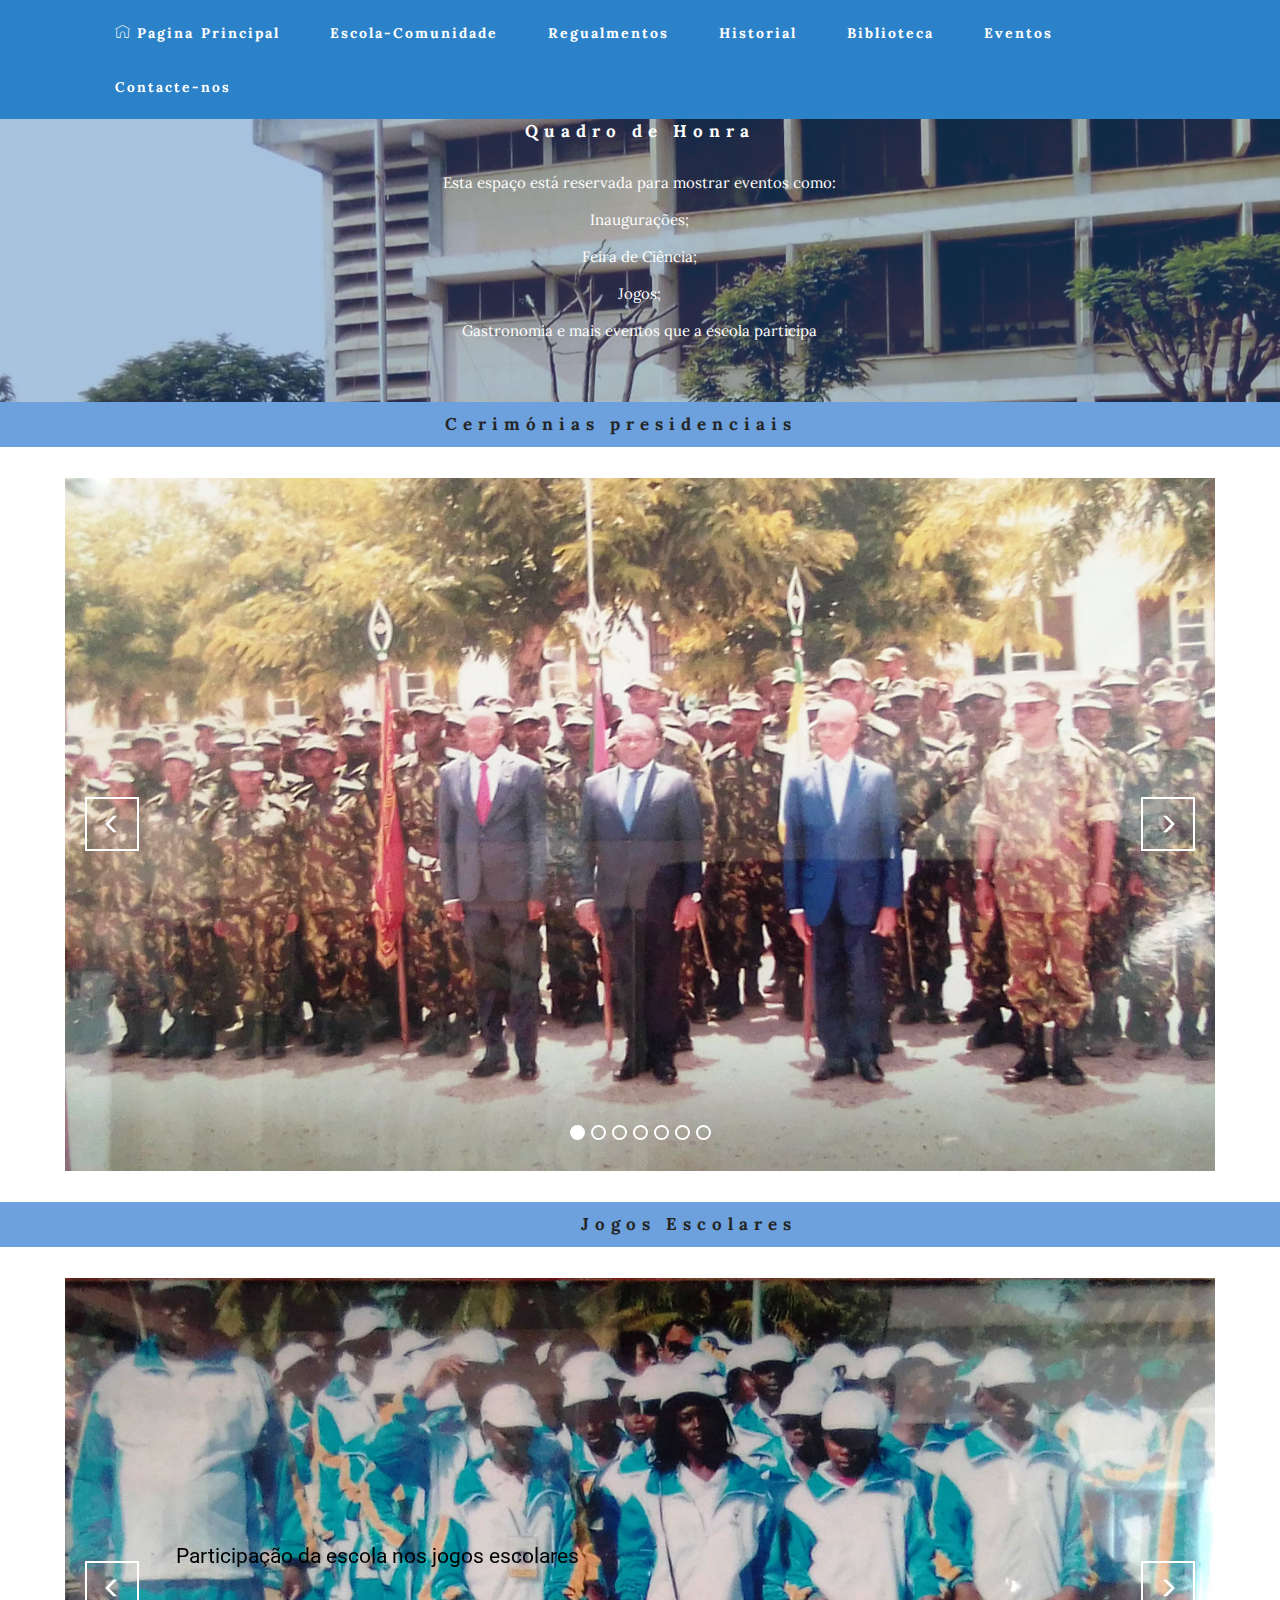
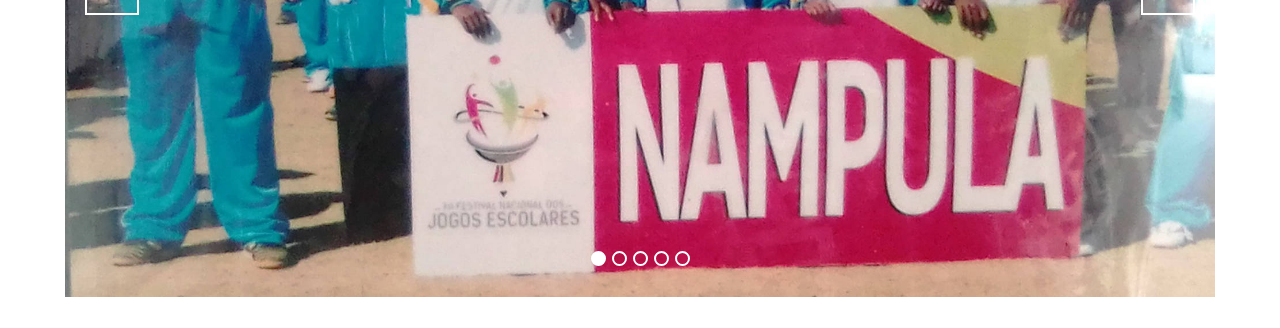
==== commit 6eb8f99e: "create github pages" ====
--- a/page2.html
+++ b/page2.html
@@ -13,7 +13,6 @@
   <title>ESN-Eventos</title>
   <link rel="stylesheet" href="https://fonts.googleapis.com/css?family=Roboto:700,400&subset=cyrillic,latin,greek,vietnamese">
   <link rel="stylesheet" href="assets/web/assets/mobirise-icons/mobirise-icons.css">
-  <link rel="stylesheet" href="assets/web/assets/mobirise-icons2/mobirise2.css">
   <link rel="stylesheet" href="assets/bootstrap/css/bootstrap.min.css">
   <link rel="stylesheet" href="assets/mobirise/css/style.css">
   <link rel="stylesheet" href="assets/mobirise-slider/style.css">
@@ -32,7 +31,7 @@
                 <div class="mbr-navbar__column mbr-navbar__menu">
                     <nav class="mbr-navbar__menu-box mbr-navbar__menu-box--inline-right">
                         <div class="mbr-navbar__column">
-                            <ul class="mbr-navbar__items mbr-navbar__items--right float-left mbr-buttons mbr-buttons--freeze mbr-buttons--right btn-decorator mbr-buttons--active mbr-buttons--only-links"><li class="mbr-navbar__item"><a class="mbr-buttons__link btn text-white" href="index.html"><span class="mbri-home mbr-iconfont mbr-iconfont-btn" style="font-size: 15px;"></span>Pagina Principal</a></li> <li class="mbr-navbar__item"><a class="mbr-buttons__link btn text-white" href="page6.html"><span class="mbri-users mbr-iconfont mbr-iconfont-btn" style="font-size: 15px;"></span>Escola-Comunidade</a></li> <li class="mbr-navbar__item"><a class="mbr-buttons__link btn text-white" href="page7.html"><span class="mbri-briefcase mbr-iconfont mbr-iconfont-btn" style="font-size: 15px;"></span>Regualmentos</a></li> <li class="mbr-navbar__item"><a class="mbr-buttons__link btn text-white" href="page3.html"><span class="mbri-question mbr-iconfont mbr-iconfont-btn" style="font-size: 15px;"></span>Historial</a></li> <li class="mbr-navbar__item"><a class="mbr-buttons__link btn text-white" href="page5.html"><span class="mobi-mbri mobi-mbri-layers mbr-iconfont mbr-iconfont-btn" style="font-size: 15px;"></span>Biblioteca</a></li><li class="mbr-navbar__item"><a class="mbr-buttons__link btn text-white" href="page2.html"><span class="mobi-mbri mobi-mbri-photo mbr-iconfont mbr-iconfont-btn" style="font-size: 15px;"></span>Eventos</a></li><li class="mbr-navbar__item"><a class="mbr-buttons__link btn text-white" href="page4.html"><span class="mobi-mbri mobi-mbri-phone mbr-iconfont mbr-iconfont-btn" style="font-size: 15px;"></span>Contacte-nos</a></li></ul>                            
+                            <ul class="mbr-navbar__items mbr-navbar__items--right float-left mbr-buttons mbr-buttons--freeze mbr-buttons--right btn-decorator mbr-buttons--active mbr-buttons--only-links"><li class="mbr-navbar__item"><a class="mbr-buttons__link btn text-white" href="index.html"><span class="mbri-home mbr-iconfont mbr-iconfont-btn" style="font-size: 15px;"></span>Pagina Principal</a></li> <li class="mbr-navbar__item"><a class="mbr-buttons__link btn text-white" href="page6.html">Escola-Comunidade</a></li> <li class="mbr-navbar__item"><a class="mbr-buttons__link btn text-white" href="page7.html">Regualmentos</a></li> <li class="mbr-navbar__item"><a class="mbr-buttons__link btn text-white" href="page3.html">Historial</a></li> <li class="mbr-navbar__item"><a class="mbr-buttons__link btn text-white" href="page5.html">Biblioteca</a></li><li class="mbr-navbar__item"><a class="mbr-buttons__link btn text-white" href="page2.html">Eventos</a></li><li class="mbr-navbar__item"><a class="mbr-buttons__link btn text-white" href="page4.html">Contacte-nos</a></li></ul>                            
                             
                         </div>
                     </nav>
@@ -42,7 +41,7 @@
     </div>
 </section>
 
-<section class="engine"><a href="https://mobirise.info/w">free html5 templates</a></section><section class="mbr-section mbr-section--relative mbr-section--fixed-size mbr-background mbr-after-navbar" id="msg-box3-1g" data-rv-view="83" style="background-image: url(assets/images/img-20190910-73447-2000x1500.jpeg);">
+<section class="engine"><a href="https://mobirise.info/j">website templates</a></section><section class="mbr-section mbr-section--relative mbr-section--fixed-size mbr-background mbr-after-navbar" id="msg-box3-1g" data-rv-view="83" style="background-image: url(assets/images/img-20190910-73447-2000x1500.jpeg);">
     <div class="mbr-overlay" style="opacity: 0.4; background-color: rgb(41, 105, 176);"></div>
     <div class="mbr-section__container container mbr-section__container--first" style="padding-top: 31px;">
         <div class="mbr-header mbr-header--wysiwyg row">
--- a/assets/mobirise/css/mbr-additional.css
+++ b/assets/mobirise/css/mbr-additional.css
@@ -42,7 +42,7 @@
   color: #2969b0;
 }
 #menu-0 .mbr-navbar__items a {
-  font-size: 12px;
+  font-size: 14px;
   font-family: 'Lora', serif;
 }
 #slider-18 P {
@@ -278,7 +278,7 @@
   color: #2969b0;
 }
 #menu-8 .mbr-navbar__items a {
-  font-size: 12px;
+  font-size: 14px;
   font-family: 'Lora', serif;
 }
 #msg-box3-1g .mbr-header .mbr-header__text {
@@ -337,7 +337,7 @@
   color: #2969b0;
 }
 #menu-d .mbr-navbar__items a {
-  font-size: 12px;
+  font-size: 14px;
   font-family: 'Lora', serif;
 }
 #msg-box4-2t .mbr-header__text {
@@ -393,168 +393,168 @@
   color: #2969b0;
 }
 #menu-n .mbr-navbar__items a {
+  font-size: 14px;
+  font-family: 'Lora', serif;
+}
+#msg-box4-2v .mbr-header__text {
+  color: #ffffff;
+  font-family: 'Lora', serif;
+  font-size: 17px;
+}
+#msg-box4-2v .mbr-header__subtext {
+  color: #ffffff;
+}
+#msg-box4-2v .mbr-article {
+  color: #ffffff;
+}
+#msg-box4-2v .mbr-article P {
+  text-align: center;
+  font-family: 'Lora', serif;
+  font-size: 15px;
+}
+#form1-p .mbr-header__text {
+  font-size: 17px;
+  font-family: 'Lora', serif;
+}
+#form1-p .btn {
+  font-family: 'Lora', serif;
   font-size: 12px;
-  font-family: 'Lora', serif;
-}
-#msg-box4-2v .mbr-header__text {
-  color: #ffffff;
-  font-family: 'Lora', serif;
-  font-size: 17px;
-}
-#msg-box4-2v .mbr-header__subtext {
-  color: #ffffff;
-}
-#msg-box4-2v .mbr-article {
-  color: #ffffff;
-}
-#msg-box4-2v .mbr-article P {
-  text-align: center;
-  font-family: 'Lora', serif;
-  font-size: 15px;
-}
-#form1-p .mbr-header__text {
-  font-size: 17px;
-  font-family: 'Lora', serif;
-}
-#form1-p .btn {
+}
+
+
+
+
+#menu-t .mbr-brand__name {
+  font-size: 16px;
+}
+#menu-t.mbr-navbar--stuck .mbr-navbar__section {
+  background: #2c82c9;
+}
+#menu-t .mbr-navbar__section {
+  background: #2c82c9;
+}
+#menu-t .mbr-navbar__hamburger {
+  color: #2969b0;
+}
+#menu-t .mbr-navbar__items a {
+  font-size: 14px;
+  font-family: 'Lora', serif;
+}
+#msg-box4-19 .mbr-header__text {
+  color: #ffffff;
+  text-align: center;
+  font-size: 18px;
+  font-family: 'Lora', serif;
+}
+#msg-box4-19 .mbr-header__subtext {
+  color: #ffffff;
+}
+#msg-box4-19 .mbr-article {
+  color: #ffffff;
+}
+#msg-box4-19 .mbr-article P {
+  text-align: center;
+  font-family: 'Lora', serif;
+  font-size: 15px;
+}
+#content4-x P {
+  font-family: 'Lora', serif;
+  font-size: 16px;
+  color: #000000;
+}
+
+
+
+#menu-1b .mbr-brand__name {
+  font-size: 16px;
+}
+#menu-1b.mbr-navbar--stuck .mbr-navbar__section {
+  background: #2c82c9;
+}
+#menu-1b .mbr-navbar__section {
+  background: #2c82c9;
+}
+#menu-1b .mbr-navbar__hamburger {
+  color: #2969b0;
+}
+#menu-1b .mbr-navbar__items a {
+  font-size: 14px;
+  font-family: 'Lora', serif;
+}
+#msg-box4-2s .mbr-header__text {
+  color: #ffffff;
+  font-family: 'Lora', serif;
+  font-size: 17px;
+}
+#msg-box4-2s .mbr-header__subtext {
+  color: #ffffff;
+}
+#msg-box4-2s .mbr-article {
+  color: #ffffff;
+}
+#msg-box4-2s .mbr-article P {
+  font-family: 'Lora', serif;
+  font-size: 15px;
+}
+
+
+
+
+
+
+
+#menu-1o .mbr-brand__name {
+  font-size: 16px;
+}
+#menu-1o.mbr-navbar--stuck .mbr-navbar__section {
+  background: #2c82c9;
+}
+#menu-1o .mbr-navbar__section {
+  background: #2c82c9;
+}
+#menu-1o .mbr-navbar__hamburger {
+  color: #2969b0;
+}
+#menu-1o .mbr-navbar__items a {
+  font-size: 14px;
+  font-family: 'Lora', serif;
+}
+#msg-box4-2u .mbr-header__text {
+  color: #ffffff;
+  font-family: 'Lora', serif;
+  font-size: 17px;
+}
+#msg-box4-2u .mbr-header__subtext {
+  color: #ffffff;
+}
+#msg-box4-2u .mbr-article {
+  color: #ffffff;
+}
+#msg-box4-2u .mbr-article P {
+  font-family: 'Lora', serif;
+  font-size: 15px;
+}
+#msg-box3-1p .mbr-header .mbr-header__text {
+  text-align: center;
+  font-size: 20px;
+  font-family: 'Lora', serif;
+}
+#msg-box3-1p .mbr-header .mbr-header__subtext {
+  text-align: center;
+}
+#msg-box3-1p .mbr-article P {
+  text-align: center;
+  font-family: 'Lora', serif;
+  font-size: 15px;
+}
+#msg-box3-1p .mbr-article {
+  color: #000000;
+}
+#msg-box3-1p SPAN {
   font-family: 'Lora', serif;
   font-size: 12px;
 }
-
-
-
-
-#menu-t .mbr-brand__name {
-  font-size: 16px;
-}
-#menu-t.mbr-navbar--stuck .mbr-navbar__section {
-  background: #2c82c9;
-}
-#menu-t .mbr-navbar__section {
-  background: #2c82c9;
-}
-#menu-t .mbr-navbar__hamburger {
-  color: #2969b0;
-}
-#menu-t .mbr-navbar__items a {
+#msg-box3-1p .btn {
+  font-family: 'Lora', serif;
   font-size: 12px;
-  font-family: 'Lora', serif;
-}
-#msg-box4-19 .mbr-header__text {
-  color: #ffffff;
-  text-align: center;
-  font-size: 18px;
-  font-family: 'Lora', serif;
-}
-#msg-box4-19 .mbr-header__subtext {
-  color: #ffffff;
-}
-#msg-box4-19 .mbr-article {
-  color: #ffffff;
-}
-#msg-box4-19 .mbr-article P {
-  text-align: center;
-  font-family: 'Lora', serif;
-  font-size: 15px;
-}
-#content4-x P {
-  font-family: 'Lora', serif;
-  font-size: 16px;
-  color: #000000;
-}
-
-
-
-#menu-1b .mbr-brand__name {
-  font-size: 16px;
-}
-#menu-1b.mbr-navbar--stuck .mbr-navbar__section {
-  background: #2c82c9;
-}
-#menu-1b .mbr-navbar__section {
-  background: #2c82c9;
-}
-#menu-1b .mbr-navbar__hamburger {
-  color: #2969b0;
-}
-#menu-1b .mbr-navbar__items a {
-  font-size: 12px;
-  font-family: 'Lora', serif;
-}
-#msg-box4-2s .mbr-header__text {
-  color: #ffffff;
-  font-family: 'Lora', serif;
-  font-size: 17px;
-}
-#msg-box4-2s .mbr-header__subtext {
-  color: #ffffff;
-}
-#msg-box4-2s .mbr-article {
-  color: #ffffff;
-}
-#msg-box4-2s .mbr-article P {
-  font-family: 'Lora', serif;
-  font-size: 15px;
-}
-
-
-
-
-
-
-
-#menu-1o .mbr-brand__name {
-  font-size: 16px;
-}
-#menu-1o.mbr-navbar--stuck .mbr-navbar__section {
-  background: #2c82c9;
-}
-#menu-1o .mbr-navbar__section {
-  background: #2c82c9;
-}
-#menu-1o .mbr-navbar__hamburger {
-  color: #2969b0;
-}
-#menu-1o .mbr-navbar__items a {
-  font-size: 12px;
-  font-family: 'Lora', serif;
-}
-#msg-box4-2u .mbr-header__text {
-  color: #ffffff;
-  font-family: 'Lora', serif;
-  font-size: 17px;
-}
-#msg-box4-2u .mbr-header__subtext {
-  color: #ffffff;
-}
-#msg-box4-2u .mbr-article {
-  color: #ffffff;
-}
-#msg-box4-2u .mbr-article P {
-  font-family: 'Lora', serif;
-  font-size: 15px;
-}
-#msg-box3-1p .mbr-header .mbr-header__text {
-  text-align: center;
-  font-size: 20px;
-  font-family: 'Lora', serif;
-}
-#msg-box3-1p .mbr-header .mbr-header__subtext {
-  text-align: center;
-}
-#msg-box3-1p .mbr-article P {
-  text-align: center;
-  font-family: 'Lora', serif;
-  font-size: 15px;
-}
-#msg-box3-1p .mbr-article {
-  color: #000000;
-}
-#msg-box3-1p SPAN {
-  font-family: 'Lora', serif;
-  font-size: 12px;
-}
-#msg-box3-1p .btn {
-  font-family: 'Lora', serif;
-  font-size: 12px;
-}
+}
--- a/assets/mobirise/css/mbr-additional.css
+++ b/assets/mobirise/css/mbr-additional.css
@@ -42,7 +42,7 @@
   color: #2969b0;
 }
 #menu-0 .mbr-navbar__items a {
-  font-size: 12px;
+  font-size: 14px;
   font-family: 'Lora', serif;
 }
 #slider-18 P {
@@ -278,7 +278,7 @@
   color: #2969b0;
 }
 #menu-8 .mbr-navbar__items a {
-  font-size: 12px;
+  font-size: 14px;
   font-family: 'Lora', serif;
 }
 #msg-box3-1g .mbr-header .mbr-header__text {
@@ -337,7 +337,7 @@
   color: #2969b0;
 }
 #menu-d .mbr-navbar__items a {
-  font-size: 12px;
+  font-size: 14px;
   font-family: 'Lora', serif;
 }
 #msg-box4-2t .mbr-header__text {
@@ -393,168 +393,168 @@
   color: #2969b0;
 }
 #menu-n .mbr-navbar__items a {
+  font-size: 14px;
+  font-family: 'Lora', serif;
+}
+#msg-box4-2v .mbr-header__text {
+  color: #ffffff;
+  font-family: 'Lora', serif;
+  font-size: 17px;
+}
+#msg-box4-2v .mbr-header__subtext {
+  color: #ffffff;
+}
+#msg-box4-2v .mbr-article {
+  color: #ffffff;
+}
+#msg-box4-2v .mbr-article P {
+  text-align: center;
+  font-family: 'Lora', serif;
+  font-size: 15px;
+}
+#form1-p .mbr-header__text {
+  font-size: 17px;
+  font-family: 'Lora', serif;
+}
+#form1-p .btn {
+  font-family: 'Lora', serif;
   font-size: 12px;
-  font-family: 'Lora', serif;
-}
-#msg-box4-2v .mbr-header__text {
-  color: #ffffff;
-  font-family: 'Lora', serif;
-  font-size: 17px;
-}
-#msg-box4-2v .mbr-header__subtext {
-  color: #ffffff;
-}
-#msg-box4-2v .mbr-article {
-  color: #ffffff;
-}
-#msg-box4-2v .mbr-article P {
-  text-align: center;
-  font-family: 'Lora', serif;
-  font-size: 15px;
-}
-#form1-p .mbr-header__text {
-  font-size: 17px;
-  font-family: 'Lora', serif;
-}
-#form1-p .btn {
+}
+
+
+
+
+#menu-t .mbr-brand__name {
+  font-size: 16px;
+}
+#menu-t.mbr-navbar--stuck .mbr-navbar__section {
+  background: #2c82c9;
+}
+#menu-t .mbr-navbar__section {
+  background: #2c82c9;
+}
+#menu-t .mbr-navbar__hamburger {
+  color: #2969b0;
+}
+#menu-t .mbr-navbar__items a {
+  font-size: 14px;
+  font-family: 'Lora', serif;
+}
+#msg-box4-19 .mbr-header__text {
+  color: #ffffff;
+  text-align: center;
+  font-size: 18px;
+  font-family: 'Lora', serif;
+}
+#msg-box4-19 .mbr-header__subtext {
+  color: #ffffff;
+}
+#msg-box4-19 .mbr-article {
+  color: #ffffff;
+}
+#msg-box4-19 .mbr-article P {
+  text-align: center;
+  font-family: 'Lora', serif;
+  font-size: 15px;
+}
+#content4-x P {
+  font-family: 'Lora', serif;
+  font-size: 16px;
+  color: #000000;
+}
+
+
+
+#menu-1b .mbr-brand__name {
+  font-size: 16px;
+}
+#menu-1b.mbr-navbar--stuck .mbr-navbar__section {
+  background: #2c82c9;
+}
+#menu-1b .mbr-navbar__section {
+  background: #2c82c9;
+}
+#menu-1b .mbr-navbar__hamburger {
+  color: #2969b0;
+}
+#menu-1b .mbr-navbar__items a {
+  font-size: 14px;
+  font-family: 'Lora', serif;
+}
+#msg-box4-2s .mbr-header__text {
+  color: #ffffff;
+  font-family: 'Lora', serif;
+  font-size: 17px;
+}
+#msg-box4-2s .mbr-header__subtext {
+  color: #ffffff;
+}
+#msg-box4-2s .mbr-article {
+  color: #ffffff;
+}
+#msg-box4-2s .mbr-article P {
+  font-family: 'Lora', serif;
+  font-size: 15px;
+}
+
+
+
+
+
+
+
+#menu-1o .mbr-brand__name {
+  font-size: 16px;
+}
+#menu-1o.mbr-navbar--stuck .mbr-navbar__section {
+  background: #2c82c9;
+}
+#menu-1o .mbr-navbar__section {
+  background: #2c82c9;
+}
+#menu-1o .mbr-navbar__hamburger {
+  color: #2969b0;
+}
+#menu-1o .mbr-navbar__items a {
+  font-size: 14px;
+  font-family: 'Lora', serif;
+}
+#msg-box4-2u .mbr-header__text {
+  color: #ffffff;
+  font-family: 'Lora', serif;
+  font-size: 17px;
+}
+#msg-box4-2u .mbr-header__subtext {
+  color: #ffffff;
+}
+#msg-box4-2u .mbr-article {
+  color: #ffffff;
+}
+#msg-box4-2u .mbr-article P {
+  font-family: 'Lora', serif;
+  font-size: 15px;
+}
+#msg-box3-1p .mbr-header .mbr-header__text {
+  text-align: center;
+  font-size: 20px;
+  font-family: 'Lora', serif;
+}
+#msg-box3-1p .mbr-header .mbr-header__subtext {
+  text-align: center;
+}
+#msg-box3-1p .mbr-article P {
+  text-align: center;
+  font-family: 'Lora', serif;
+  font-size: 15px;
+}
+#msg-box3-1p .mbr-article {
+  color: #000000;
+}
+#msg-box3-1p SPAN {
   font-family: 'Lora', serif;
   font-size: 12px;
 }
-
-
-
-
-#menu-t .mbr-brand__name {
-  font-size: 16px;
-}
-#menu-t.mbr-navbar--stuck .mbr-navbar__section {
-  background: #2c82c9;
-}
-#menu-t .mbr-navbar__section {
-  background: #2c82c9;
-}
-#menu-t .mbr-navbar__hamburger {
-  color: #2969b0;
-}
-#menu-t .mbr-navbar__items a {
+#msg-box3-1p .btn {
+  font-family: 'Lora', serif;
   font-size: 12px;
-  font-family: 'Lora', serif;
-}
-#msg-box4-19 .mbr-header__text {
-  color: #ffffff;
-  text-align: center;
-  font-size: 18px;
-  font-family: 'Lora', serif;
-}
-#msg-box4-19 .mbr-header__subtext {
-  color: #ffffff;
-}
-#msg-box4-19 .mbr-article {
-  color: #ffffff;
-}
-#msg-box4-19 .mbr-article P {
-  text-align: center;
-  font-family: 'Lora', serif;
-  font-size: 15px;
-}
-#content4-x P {
-  font-family: 'Lora', serif;
-  font-size: 16px;
-  color: #000000;
-}
-
-
-
-#menu-1b .mbr-brand__name {
-  font-size: 16px;
-}
-#menu-1b.mbr-navbar--stuck .mbr-navbar__section {
-  background: #2c82c9;
-}
-#menu-1b .mbr-navbar__section {
-  background: #2c82c9;
-}
-#menu-1b .mbr-navbar__hamburger {
-  color: #2969b0;
-}
-#menu-1b .mbr-navbar__items a {
-  font-size: 12px;
-  font-family: 'Lora', serif;
-}
-#msg-box4-2s .mbr-header__text {
-  color: #ffffff;
-  font-family: 'Lora', serif;
-  font-size: 17px;
-}
-#msg-box4-2s .mbr-header__subtext {
-  color: #ffffff;
-}
-#msg-box4-2s .mbr-article {
-  color: #ffffff;
-}
-#msg-box4-2s .mbr-article P {
-  font-family: 'Lora', serif;
-  font-size: 15px;
-}
-
-
-
-
-
-
-
-#menu-1o .mbr-brand__name {
-  font-size: 16px;
-}
-#menu-1o.mbr-navbar--stuck .mbr-navbar__section {
-  background: #2c82c9;
-}
-#menu-1o .mbr-navbar__section {
-  background: #2c82c9;
-}
-#menu-1o .mbr-navbar__hamburger {
-  color: #2969b0;
-}
-#menu-1o .mbr-navbar__items a {
-  font-size: 12px;
-  font-family: 'Lora', serif;
-}
-#msg-box4-2u .mbr-header__text {
-  color: #ffffff;
-  font-family: 'Lora', serif;
-  font-size: 17px;
-}
-#msg-box4-2u .mbr-header__subtext {
-  color: #ffffff;
-}
-#msg-box4-2u .mbr-article {
-  color: #ffffff;
-}
-#msg-box4-2u .mbr-article P {
-  font-family: 'Lora', serif;
-  font-size: 15px;
-}
-#msg-box3-1p .mbr-header .mbr-header__text {
-  text-align: center;
-  font-size: 20px;
-  font-family: 'Lora', serif;
-}
-#msg-box3-1p .mbr-header .mbr-header__subtext {
-  text-align: center;
-}
-#msg-box3-1p .mbr-article P {
-  text-align: center;
-  font-family: 'Lora', serif;
-  font-size: 15px;
-}
-#msg-box3-1p .mbr-article {
-  color: #000000;
-}
-#msg-box3-1p SPAN {
-  font-family: 'Lora', serif;
-  font-size: 12px;
-}
-#msg-box3-1p .btn {
-  font-family: 'Lora', serif;
-  font-size: 12px;
-}
+}
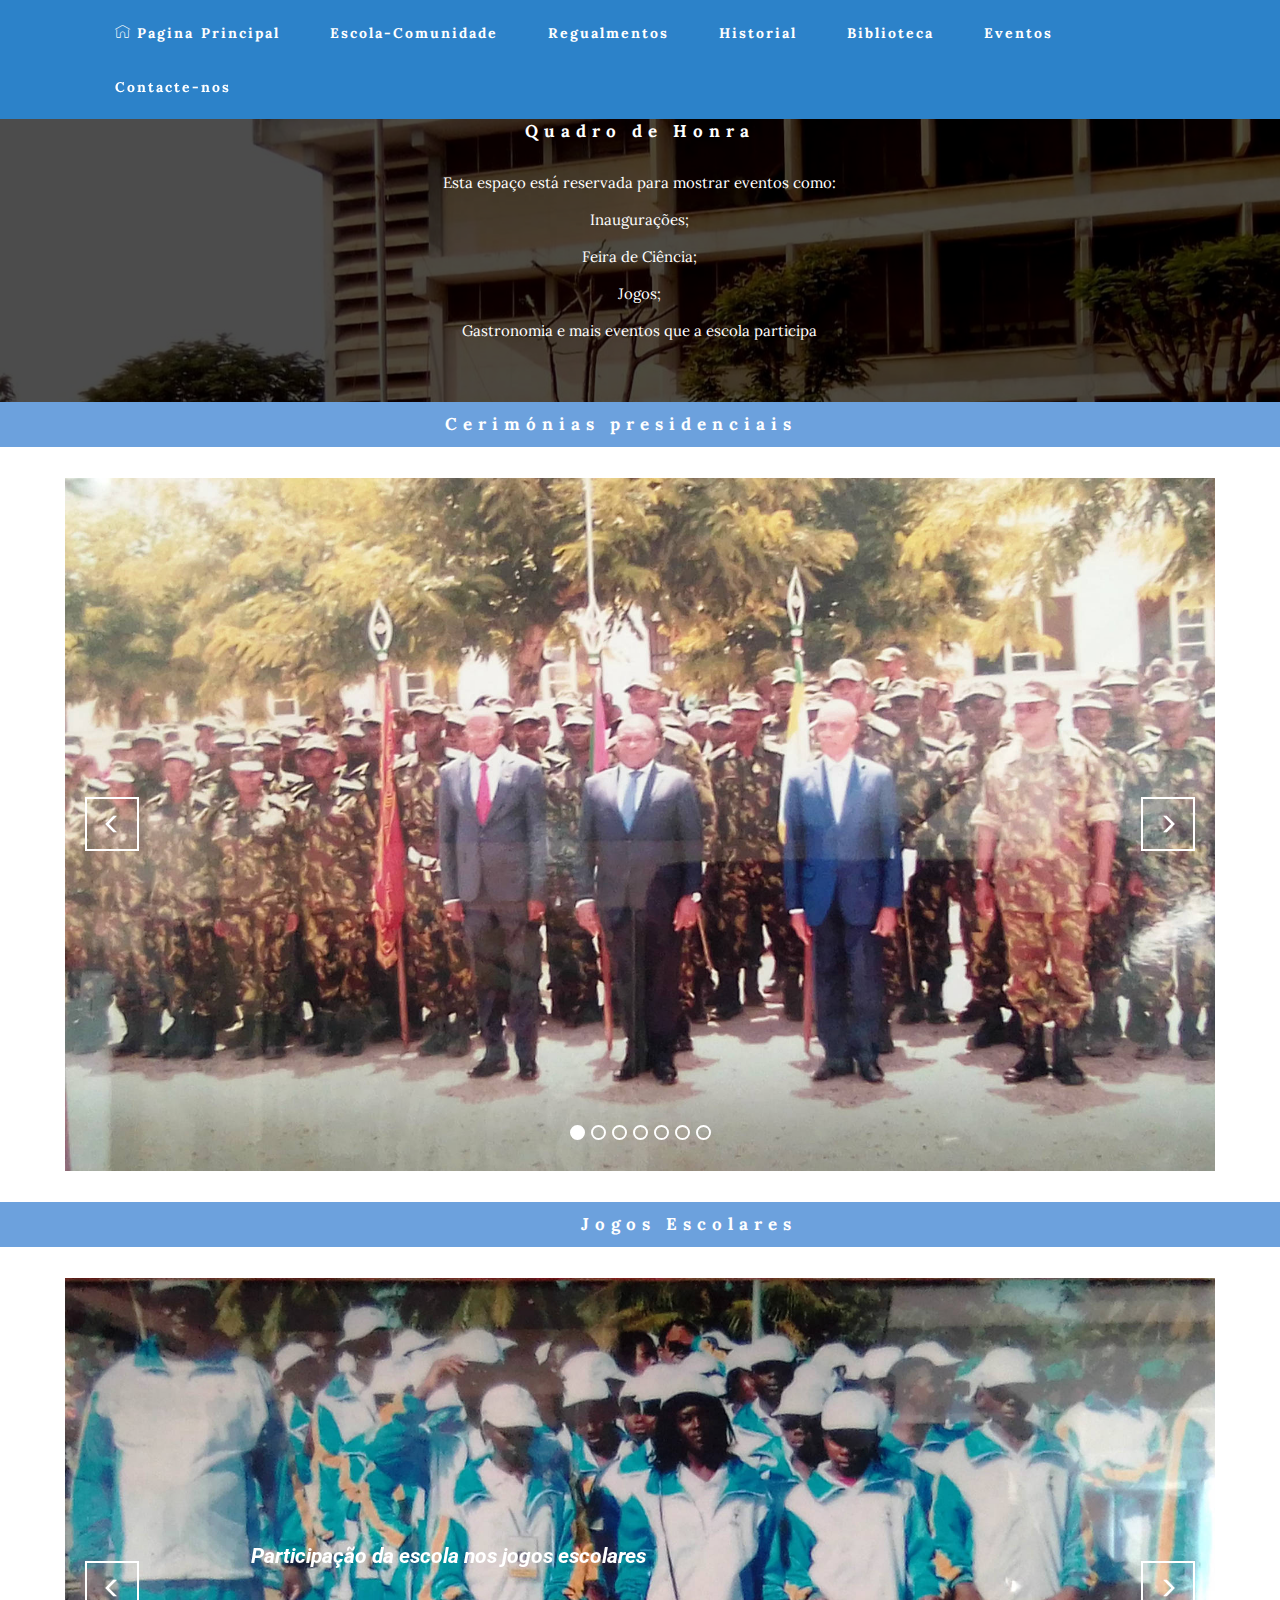
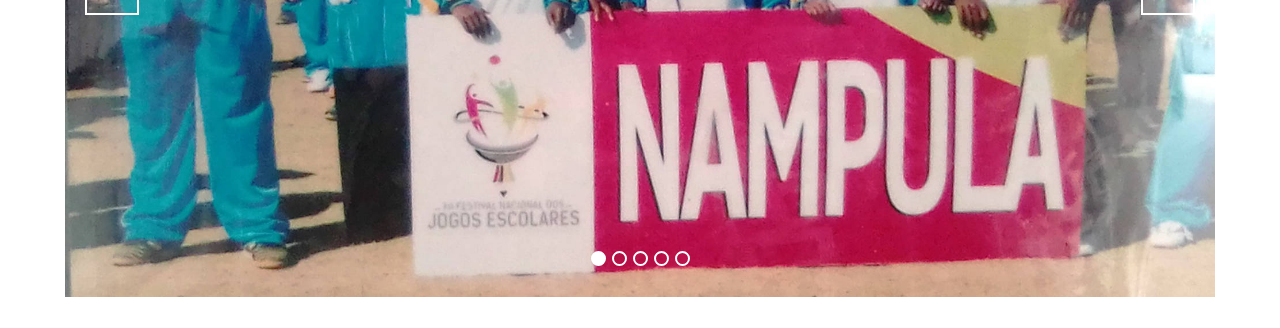
==== commit b7e8605e: "create github pages" ====
--- a/page2.html
+++ b/page2.html
@@ -22,7 +22,7 @@
   
 </head>
 <body>
-  <section class="mbr-navbar mbr-navbar--freeze mbr-navbar--absolute mbr-navbar--sticky mbr-navbar--auto-collapse" id="menu-8" data-rv-view="81">
+  <section class="mbr-navbar mbr-navbar--freeze mbr-navbar--absolute mbr-navbar--sticky mbr-navbar--auto-collapse" id="menu-8" data-rv-view="93">
     <div class="mbr-navbar__section mbr-section">
         <div class="mbr-section__container container">
             <div class="mbr-navbar__container">
@@ -41,8 +41,8 @@
     </div>
 </section>
 
-<section class="engine"><a href="https://mobirise.info/j">website templates</a></section><section class="mbr-section mbr-section--relative mbr-section--fixed-size mbr-background mbr-after-navbar" id="msg-box3-1g" data-rv-view="83" style="background-image: url(assets/images/img-20190910-73447-2000x1500.jpeg);">
-    <div class="mbr-overlay" style="opacity: 0.4; background-color: rgb(41, 105, 176);"></div>
+<section class="engine"><a href="https://mobirise.info/p">site templates free download</a></section><section class="mbr-section mbr-section--relative mbr-section--fixed-size mbr-background mbr-after-navbar" id="msg-box3-1g" data-rv-view="95" style="background-image: url(assets/images/img-20190910-73447-2000x1500.jpeg);">
+    <div class="mbr-overlay" style="opacity: 0.7; background-color: rgb(0, 0, 0);"></div>
     <div class="mbr-section__container container mbr-section__container--first" style="padding-top: 31px;">
         <div class="mbr-header mbr-header--wysiwyg row">
             <div class="col-sm-8 col-sm-offset-2">
@@ -63,7 +63,7 @@
     
 </section>
 
-<section class="mbr-section mbr-section--relative mbr-section--short-paddings" id="msg-box2-1k" data-rv-view="86" style="background-color: rgb(108, 161, 221);">
+<section class="mbr-section mbr-section--relative mbr-section--short-paddings" id="msg-box2-1k" data-rv-view="98" style="background-color: rgb(108, 161, 221);">
 
     
 
@@ -87,11 +87,11 @@
 
 </section>
 
-<section class="mbr-slider mbr-section mbr-section--no-padding carousel slide" data-ride="carousel" data-wrap="true" data-interval="5000" id="slider-2i" data-rv-view="89" style="background-color: rgb(255, 255, 255);">
+<section class="mbr-slider mbr-section mbr-section--no-padding carousel slide" data-ride="carousel" data-wrap="true" data-interval="5000" id="slider-2i" data-rv-view="101" style="background-color: rgb(255, 255, 255);">
     <div class="mbr-section__container boxed-slider container" style="padding-top: 31px; padding-bottom: 31px;">
         <div>
             <ol class="carousel-indicators">
-                <li data-app-prevent-settings="" data-target="#slider-2i" class="active" data-slide-to="0"></li><li data-app-prevent-settings="" data-target="#slider-2i" data-slide-to="1"></li><li data-app-prevent-settings="" data-target="#slider-2i" data-slide-to="2"></li><li data-app-prevent-settings="" data-target="#slider-2i" data-slide-to="3"></li><li data-app-prevent-settings="" data-target="#slider-2i" data-slide-to="4"></li><li data-app-prevent-settings="" data-target="#slider-2i" data-slide-to="5"></li><li data-app-prevent-settings="" data-target="#slider-2i" data-slide-to="6"></li>
+                <li data-app-prevent-settings="" data-target="#slider-2i" data-slide-to="0" class="active"></li><li data-app-prevent-settings="" data-target="#slider-2i" data-slide-to="1"></li><li data-app-prevent-settings="" data-target="#slider-2i" data-slide-to="2"></li><li data-app-prevent-settings="" data-target="#slider-2i" data-slide-to="3"></li><li data-app-prevent-settings="" data-target="#slider-2i" data-slide-to="4"></li><li data-app-prevent-settings="" data-target="#slider-2i" data-slide-to="5"></li><li data-app-prevent-settings="" data-target="#slider-2i" class="" data-slide-to="6"></li>
             </ol>
             <div class="carousel-inner" role="listbox">
                 <div class="mbr-box mbr-section mbr-section--relative mbr-section--fixed-size mbr-section--bg-adapted item dark center active">
@@ -131,17 +131,17 @@
                         </div>
                     </div>
                 </div><div class="mbr-box mbr-section mbr-section--relative mbr-section--fixed-size mbr-section--bg-adapted item dark center">
-                    <div class="mbr-box__magnet mbr-box__magnet--center-right">
+                    <div class="mbr-box__magnet mbr-box__magnet--center-left">
                                             
                         <div>
                             <img src="assets/images/img-20191025-133913-burst001-cover-2-2000x1382.jpg">
                             <div class="row">
-                                <div class=" col-md-6 col-md-offset-5">  
-
-                                <div class="mbr-hero">
-                                    
-
-                                    
+                                <div class=" col-md-offset-1 col-md-6">  
+
+                                <div class="mbr-hero">
+                                    
+
+                                    <p class="mbr-hero__subtext"><em>Abertura da ETG&nbsp;</em></p>
                                 </div>
                                 
                                 </div>
@@ -213,7 +213,7 @@
                                 <div class="mbr-hero">
                                     
 
-                                    
+                                    <p class="mbr-hero__subtext"><em><strong>Visita do presidente da republica a provincia de Nampula</strong></em></p>
                                 </div>
                                 
                                 </div>
@@ -235,7 +235,7 @@
     </div>
 </section>
 
-<section class="mbr-section mbr-section--relative mbr-section--short-paddings" id="msg-box2-1j" data-rv-view="113" style="background-color: rgb(108, 161, 221);">
+<section class="mbr-section mbr-section--relative mbr-section--short-paddings" id="msg-box2-1j" data-rv-view="125" style="background-color: rgb(108, 161, 221);">
 
     
 
@@ -259,7 +259,7 @@
 
 </section>
 
-<section class="mbr-slider mbr-section mbr-section--no-padding carousel slide" data-ride="carousel" data-wrap="true" data-interval="5000" id="slider-2j" data-rv-view="116" style="background-color: rgb(255, 255, 255);">
+<section class="mbr-slider mbr-section mbr-section--no-padding carousel slide" data-ride="carousel" data-wrap="true" data-interval="5000" id="slider-2j" data-rv-view="128" style="background-color: rgb(255, 255, 255);">
     <div class="mbr-section__container boxed-slider container" style="padding-top: 31px; padding-bottom: 31px;">
         <div>
             <ol class="carousel-indicators">
@@ -277,25 +277,25 @@
                                 <div class="mbr-hero">
                                     
 
-                                    <p class="mbr-hero__subtext">Participação da escola nos jogos escolares</p>
-                                </div>
-                                
-                                </div>
-                            </div>
-                        </div>
-                    </div>
-                </div><div class="mbr-box mbr-section mbr-section--relative mbr-section--fixed-size mbr-section--bg-adapted item dark center">
-                    <div class="mbr-box__magnet mbr-box__magnet--center-right">
+                                    <p class="mbr-hero__subtext"><em><strong>Participação da escola nos jogos escolares</strong></em></p>
+                                </div>
+                                
+                                </div>
+                            </div>
+                        </div>
+                    </div>
+                </div><div class="mbr-box mbr-section mbr-section--relative mbr-section--fixed-size mbr-section--bg-adapted item dark center">
+                    <div class="mbr-box__magnet mbr-box__magnet--center-left">
                                             
                         <div>
                             <img src="assets/images/img-20191025-133725-2000x1295.jpg">
                             <div class="row">
-                                <div class=" col-md-6 col-md-offset-5">  
-
-                                <div class="mbr-hero">
-                                    
-
-                                    
+                                <div class=" col-md-offset-1 col-md-6">  
+
+                                <div class="mbr-hero">
+                                    
+
+                                    <p class="mbr-hero__subtext"><em><strong>Termino dos jogos escolares</strong></em></p>
                                 </div>
                                 
                                 </div>
@@ -313,7 +313,7 @@
                                 <div class="mbr-hero">
                                     
 
-                                    
+                                    <p class="mbr-hero__subtext"><em><strong>Entrada do Presidente da Republica no campo</strong></em><br></p>
                                 </div>
                                 
                                 </div>
@@ -331,7 +331,7 @@
                                 <div class="mbr-hero">
                                     
 
-                                    
+                                    <p class="mbr-hero__subtext"><em><strong>Retirada do Presidente da Republica na cerimonia dos jogos escolares</strong></em></p>
                                 </div>
                                 
                                 </div>
@@ -349,7 +349,7 @@
                                 <div class="mbr-hero">
                                     
 
-                                    
+                                    <p class="mbr-hero__subtext"><em><strong>Equipe femenina</strong></em></p>
                                 </div>
                                 
                                 </div>
--- a/assets/mobirise/css/mbr-additional.css
+++ b/assets/mobirise/css/mbr-additional.css
@@ -29,6 +29,9 @@
 
 
 
+
+
+
 #menu-0 .mbr-brand__name {
   font-size: 16px;
 }
@@ -46,9 +49,19 @@
   font-family: 'Lora', serif;
 }
 #slider-18 P {
-  color: #000000;
-  font-family: 'Lora', serif;
-  text-align: left;
+  color: #ffffff;
+  font-family: 'Lora', serif;
+  text-align: left;
+}
+#slider-18 H1 {
+  font-family: 'Lora', serif;
+  text-align: left;
+}
+#slider-18 DIV {
+  font-family: 'Lora', serif;
+}
+#slider-18 I {
+  font-family: 'Lora', serif;
 }
 #msg-box3-2x .mbr-header .mbr-header__text {
   text-align: center;
@@ -59,7 +72,7 @@
   text-align: center;
 }
 #msg-box2-12 .mbr-header .mbr-header__text {
-  color: #000000;
+  color: #ffffff;
   text-align: left;
   font-size: 17px;
   font-family: 'Lora', serif;
@@ -108,7 +121,7 @@
   font-size: 15px;
 }
 #msg-box2-10 .mbr-header .mbr-header__text {
-  color: #000000;
+  color: #ffffff;
   font-size: 17px;
   font-family: 'Lora', serif;
 }
@@ -184,6 +197,7 @@
 #video2-2y SMALL {
   font-family: 'Lora', serif;
   font-size: 16px;
+  color: #000000;
 }
 #features1-2g P {
   font-family: 'Lora', serif;
@@ -228,7 +242,7 @@
   color: #252525;
 }
 #msg-box2-j .mbr-header .mbr-header__text {
-  color: #000000;
+  color: #ffffff;
   font-size: 17px;
   font-family: 'Lora', serif;
 }
@@ -244,12 +258,12 @@
   color: #fff;
 }
 #content5-14 .mbr-article {
-  color: #000000;
+  color: #fffcfc;
 }
 #content5-14 .mbr-article P {
   text-align: center;
   font-family: 'Lora', serif;
-  font-size: 15px;
+  font-size: 16px;
 }
 #contacts1-s P {
   font-family: 'Lora', serif;
@@ -259,7 +273,10 @@
 #social-buttons2-m .mbr-header__text {
   font-size: 14px;
   font-family: 'Lora', serif;
-}
+  color: #fffcfc;
+}
+
+
 
 
 
@@ -299,7 +316,7 @@
   color: #ffffff;
 }
 #msg-box2-1k .mbr-header .mbr-header__text {
-  color: #252525;
+  color: #ffffff;
   font-family: 'Lora', serif;
   font-size: 17px;
   text-align: right;
@@ -307,8 +324,11 @@
 #msg-box2-1k .mbr-article {
   color: #252525;
 }
+#slider-2i I {
+  font-family: 'Lora', serif;
+}
 #msg-box2-1j .mbr-header .mbr-header__text {
-  color: #252525;
+  color: #ffffff;
   font-size: 17px;
   font-family: 'Lora', serif;
   text-align: right;
@@ -317,7 +337,11 @@
   color: #252525;
 }
 #slider-2j P {
-  color: #000000;
+  color: #ffffff;
+  text-align: center;
+}
+#slider-2j I {
+  font-family: 'Lora', serif;
 }
 
 
--- a/assets/mobirise/css/mbr-additional.css
+++ b/assets/mobirise/css/mbr-additional.css
@@ -29,6 +29,9 @@
 
 
 
+
+
+
 #menu-0 .mbr-brand__name {
   font-size: 16px;
 }
@@ -46,9 +49,19 @@
   font-family: 'Lora', serif;
 }
 #slider-18 P {
-  color: #000000;
-  font-family: 'Lora', serif;
-  text-align: left;
+  color: #ffffff;
+  font-family: 'Lora', serif;
+  text-align: left;
+}
+#slider-18 H1 {
+  font-family: 'Lora', serif;
+  text-align: left;
+}
+#slider-18 DIV {
+  font-family: 'Lora', serif;
+}
+#slider-18 I {
+  font-family: 'Lora', serif;
 }
 #msg-box3-2x .mbr-header .mbr-header__text {
   text-align: center;
@@ -59,7 +72,7 @@
   text-align: center;
 }
 #msg-box2-12 .mbr-header .mbr-header__text {
-  color: #000000;
+  color: #ffffff;
   text-align: left;
   font-size: 17px;
   font-family: 'Lora', serif;
@@ -108,7 +121,7 @@
   font-size: 15px;
 }
 #msg-box2-10 .mbr-header .mbr-header__text {
-  color: #000000;
+  color: #ffffff;
   font-size: 17px;
   font-family: 'Lora', serif;
 }
@@ -184,6 +197,7 @@
 #video2-2y SMALL {
   font-family: 'Lora', serif;
   font-size: 16px;
+  color: #000000;
 }
 #features1-2g P {
   font-family: 'Lora', serif;
@@ -228,7 +242,7 @@
   color: #252525;
 }
 #msg-box2-j .mbr-header .mbr-header__text {
-  color: #000000;
+  color: #ffffff;
   font-size: 17px;
   font-family: 'Lora', serif;
 }
@@ -244,12 +258,12 @@
   color: #fff;
 }
 #content5-14 .mbr-article {
-  color: #000000;
+  color: #fffcfc;
 }
 #content5-14 .mbr-article P {
   text-align: center;
   font-family: 'Lora', serif;
-  font-size: 15px;
+  font-size: 16px;
 }
 #contacts1-s P {
   font-family: 'Lora', serif;
@@ -259,7 +273,10 @@
 #social-buttons2-m .mbr-header__text {
   font-size: 14px;
   font-family: 'Lora', serif;
-}
+  color: #fffcfc;
+}
+
+
 
 
 
@@ -299,7 +316,7 @@
   color: #ffffff;
 }
 #msg-box2-1k .mbr-header .mbr-header__text {
-  color: #252525;
+  color: #ffffff;
   font-family: 'Lora', serif;
   font-size: 17px;
   text-align: right;
@@ -307,8 +324,11 @@
 #msg-box2-1k .mbr-article {
   color: #252525;
 }
+#slider-2i I {
+  font-family: 'Lora', serif;
+}
 #msg-box2-1j .mbr-header .mbr-header__text {
-  color: #252525;
+  color: #ffffff;
   font-size: 17px;
   font-family: 'Lora', serif;
   text-align: right;
@@ -317,7 +337,11 @@
   color: #252525;
 }
 #slider-2j P {
-  color: #000000;
+  color: #ffffff;
+  text-align: center;
+}
+#slider-2j I {
+  font-family: 'Lora', serif;
 }
 
 
